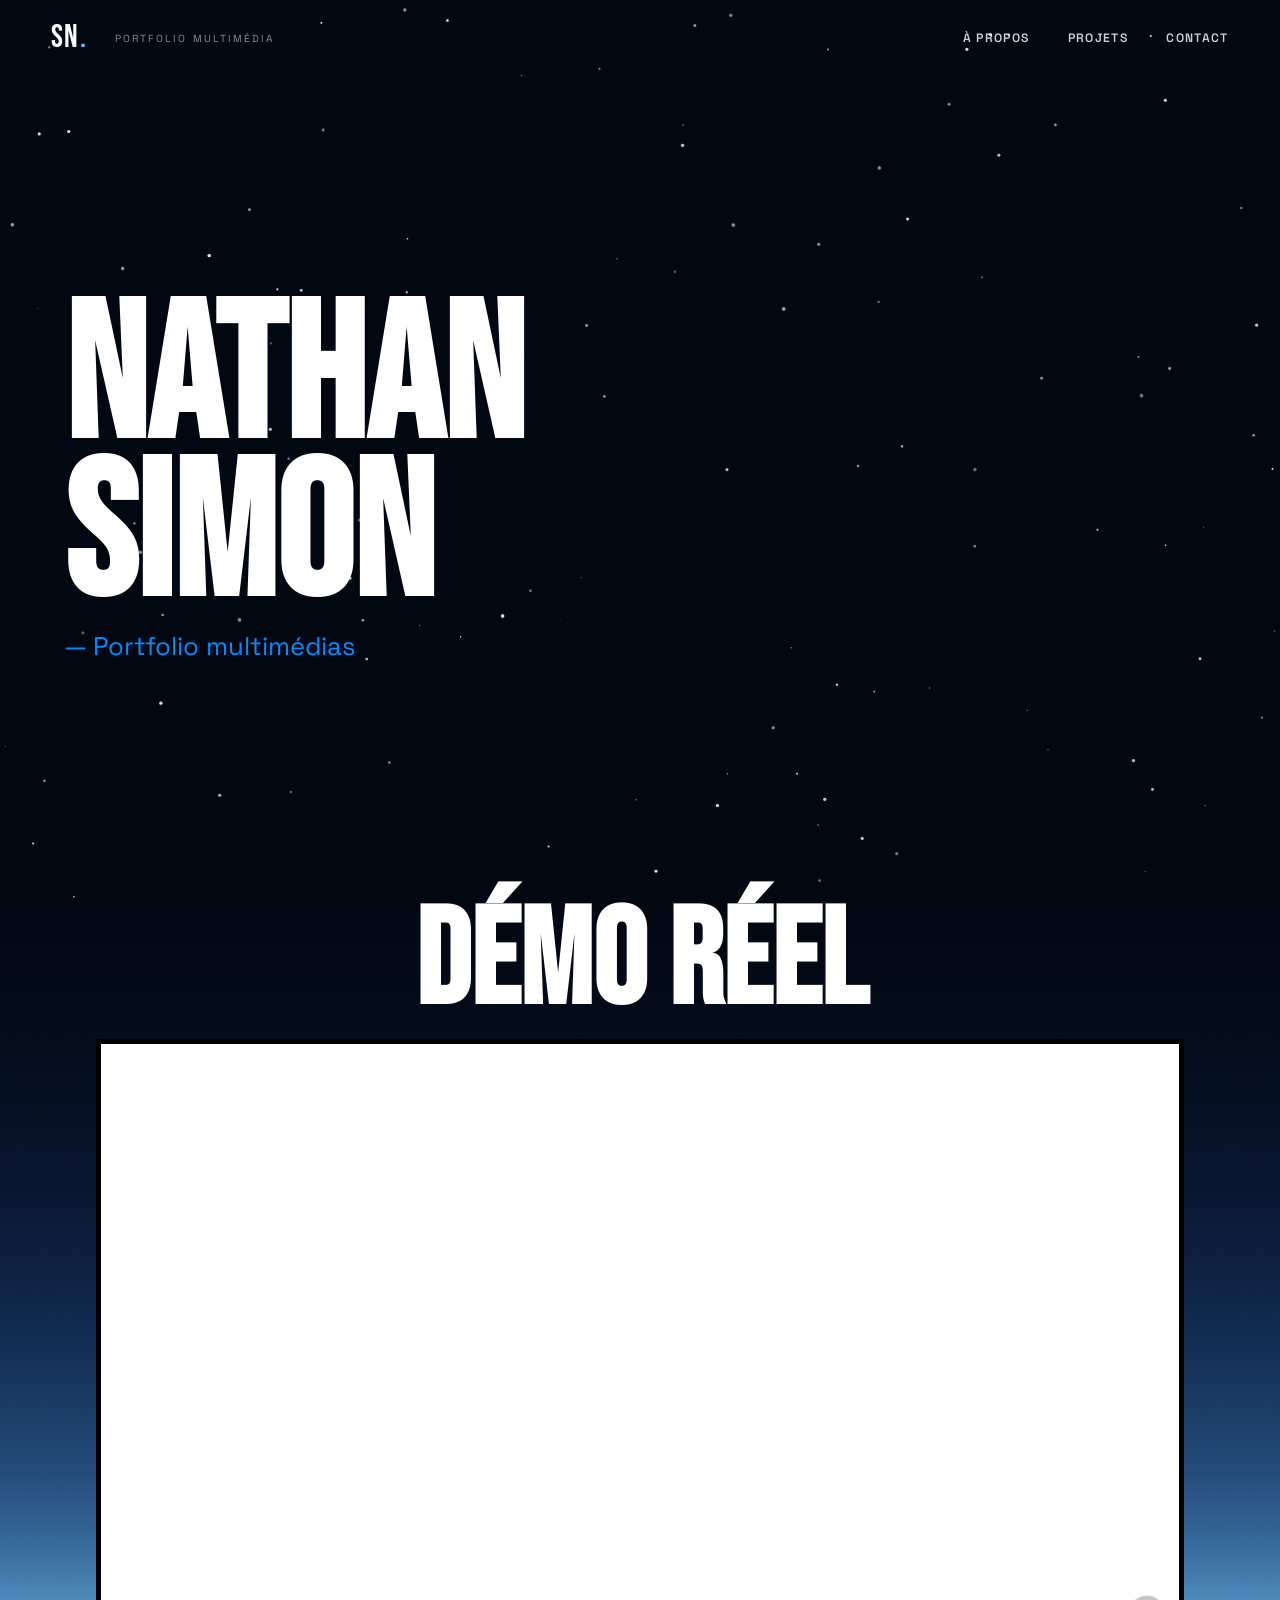
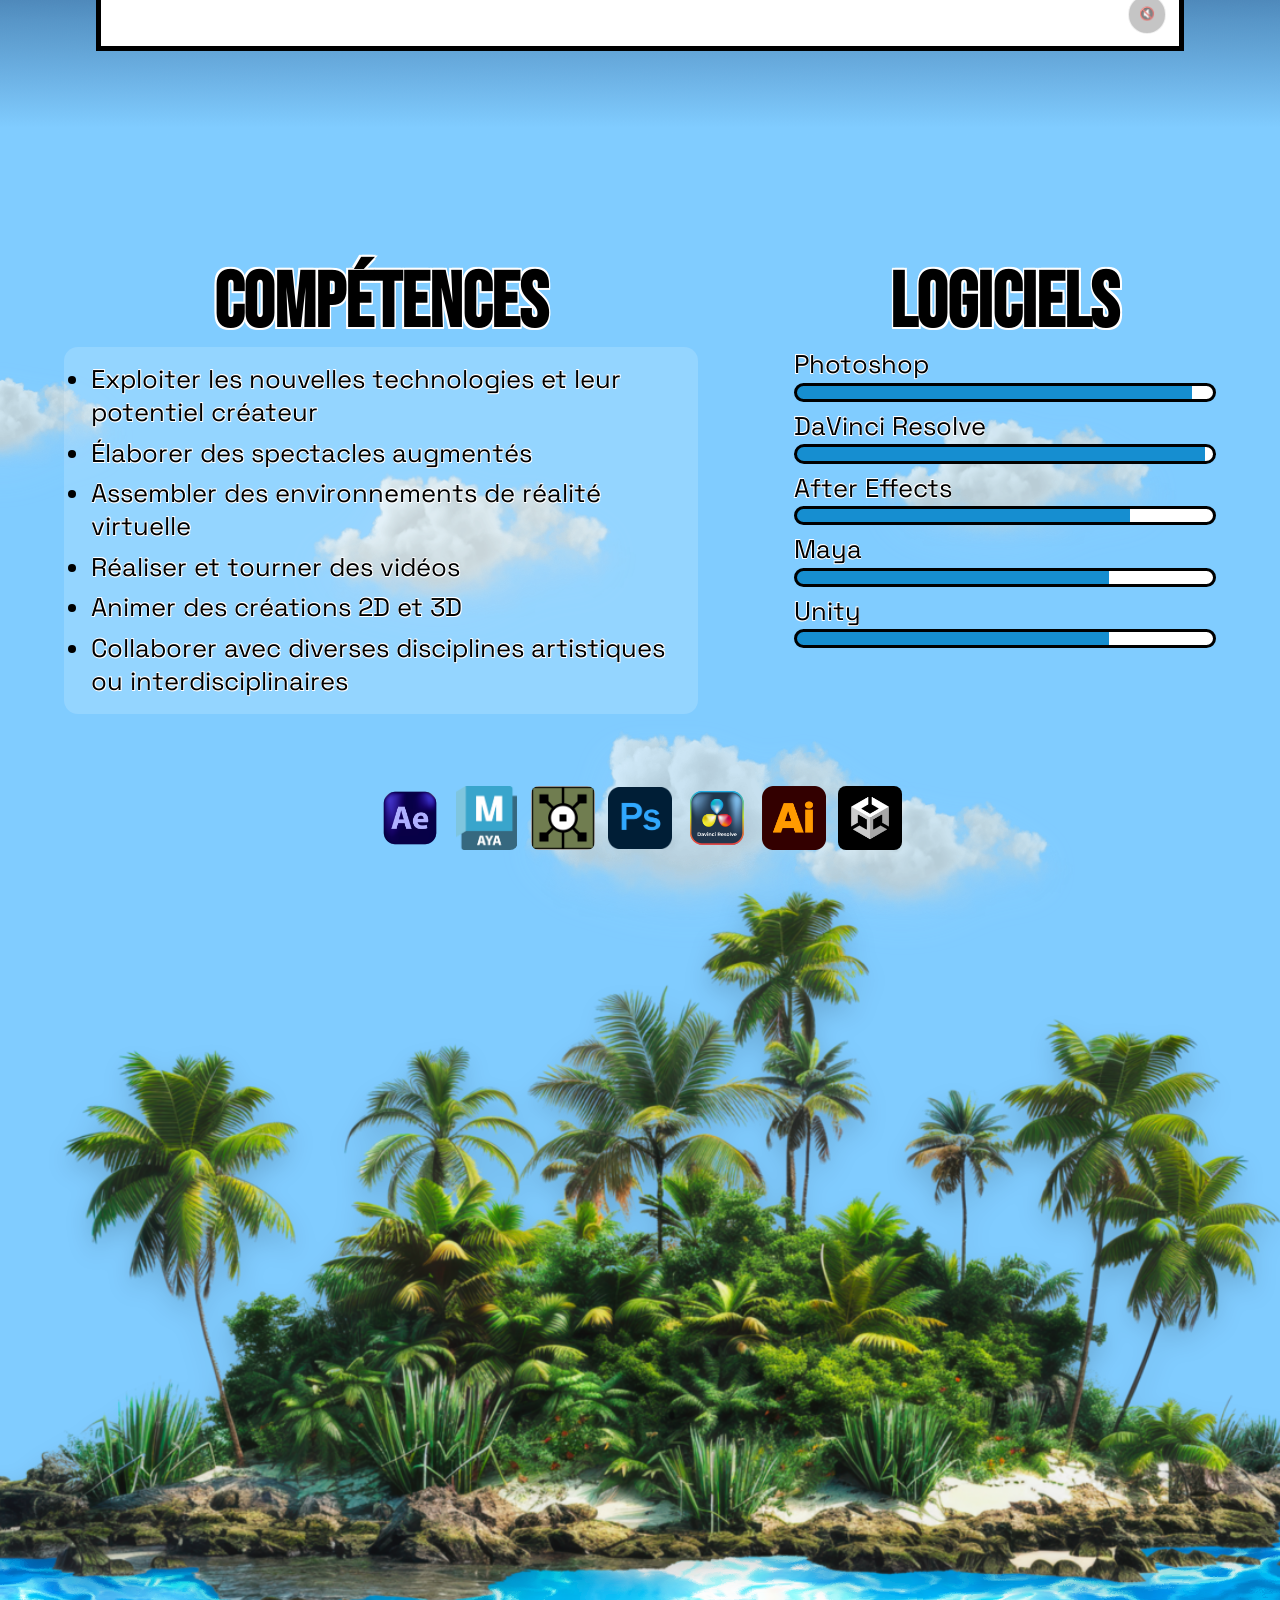
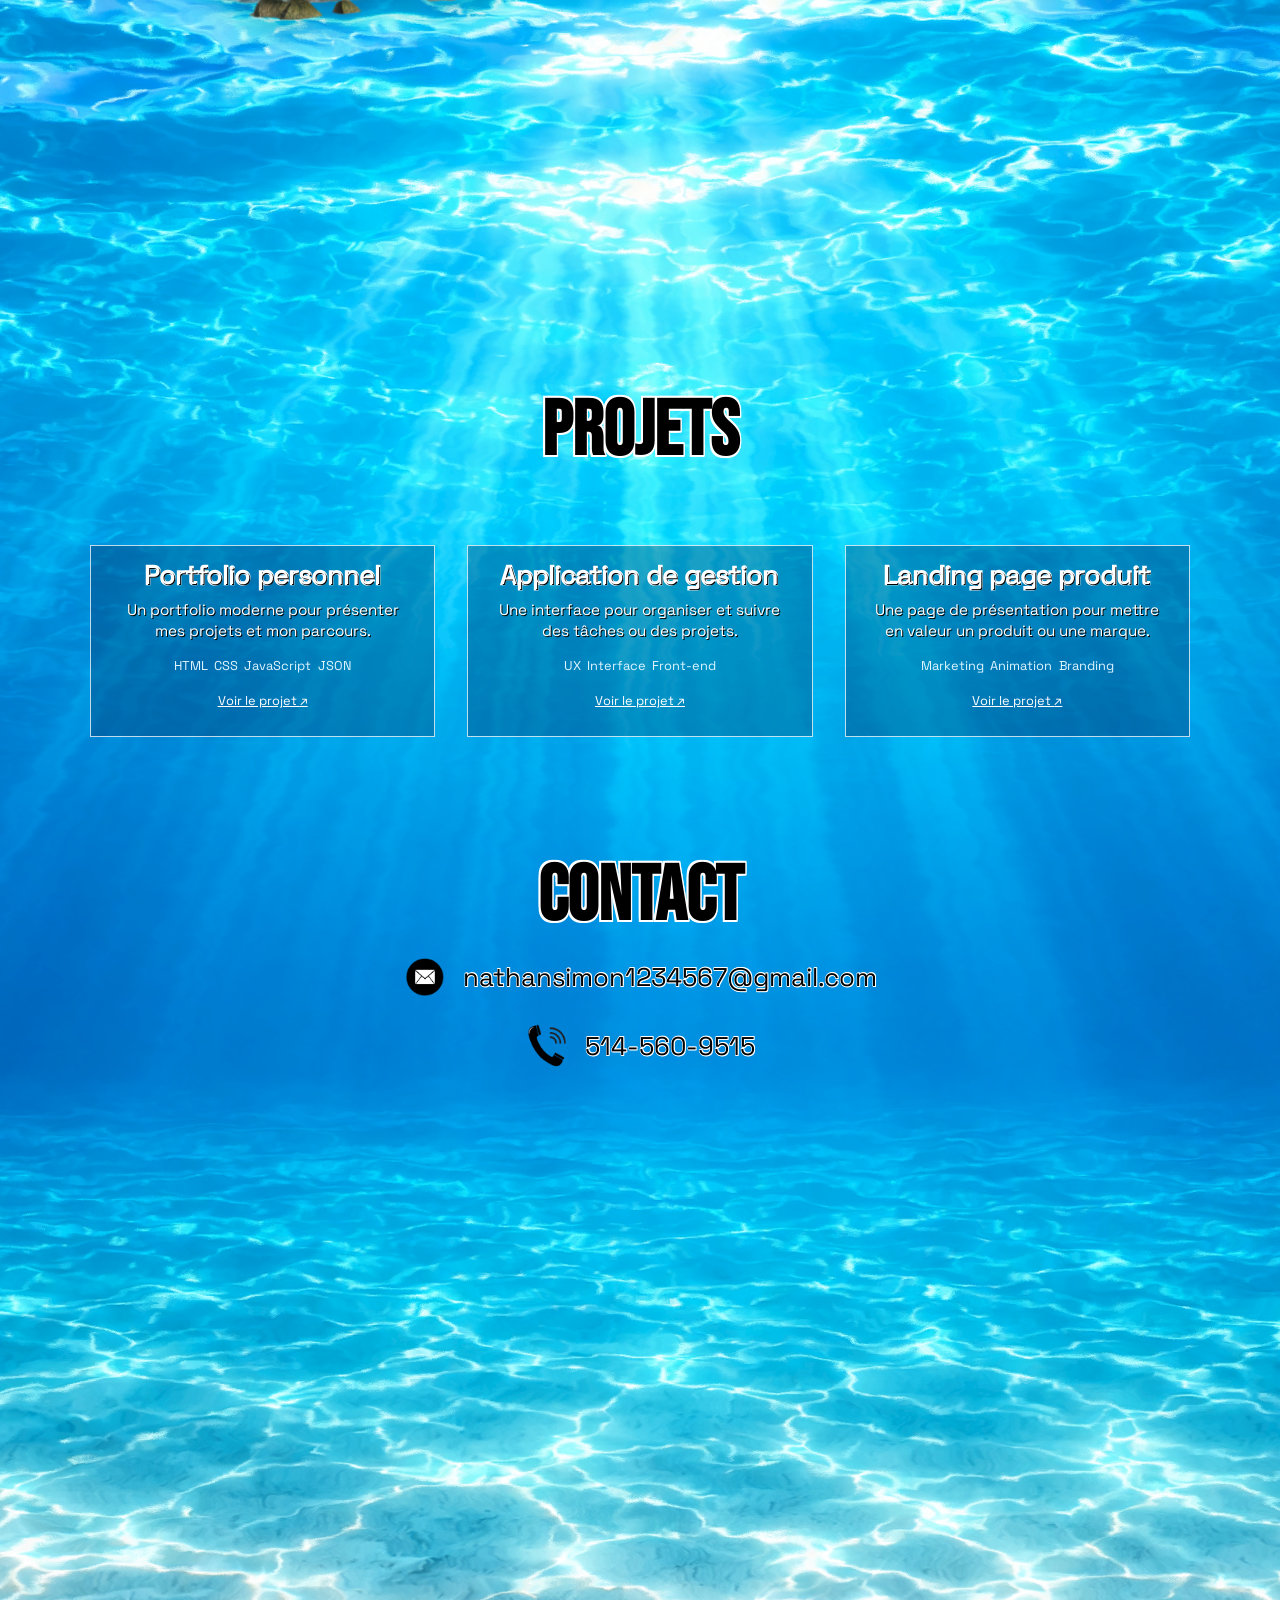
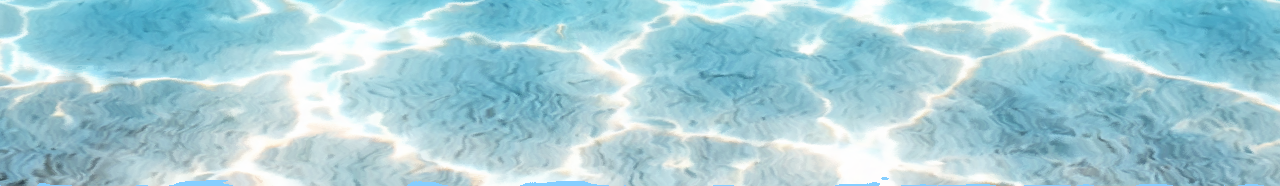
==== index.html @ 62c37b3b "image_carte" ====
<!DOCTYPE html>
<html lang="fr">
  <head>
    <meta charset="UTF-8" />
    <meta name="viewport" content="width=device-width, initial-scale=1.0" />
    <title>Simon Nathan | Portfolio</title>
    <meta
      name="description"
      content="Portfolio de Simon Nathan — projets, compétences et contact."
    />
    <link rel="preconnect" href="https://fonts.googleapis.com" />
    <link rel="preconnect" href="https://fonts.gstatic.com" crossorigin />
    <link
      href="https://fonts.googleapis.com/css2?family=Bebas+Neue&family=Space+Grotesk:wght@400;500;600;700&display=swap"
      rel="stylesheet"
    />
    <link rel="stylesheet" href="css/variables.css" />
    <link rel="stylesheet" href="css/base.css" />
    <link rel="stylesheet" href="css/layout.css" />
    <link rel="stylesheet" href="css/components/navigation.css" />
    <link rel="stylesheet" href="css/components/home-content.css" />
    <meta name="robots" content="noindex, nofollow">
  </head>
  <body>
    <main id="accueil">
      <section class="scene hero">
        <header class="site-header">
          <nav class="nav container" aria-label="Navigation principale">
            <a class="logo" href="#accueil" aria-label="Retour à l’accueil">SN<span>.</span></a>
            <span class="nav-caption">PORTFOLIO MULTIMÉDIA</span>
            <div class="menu">
              <a href="#apropos">À propos</a>
              <a href="#projets">Projets</a>
              <a href="#contact">Contact</a>
            </div>
          </nav>
        </header>
        <div class="scene__decor">
          <canvas class="hero-canvas" aria-hidden="true"></canvas>
        </div>
        <div class="container scene__content hero-content">
          <p class="hero-kicker">Portfolio multimédias</p>
          <h1>NATHAN<br />SIMON</h1>
        </div>
      </section>

      <section class="scene sky-section">
        <div class="scene__decor"></div>
        <div class="container scene__content">
          <div class="sky-content">
            <section class="demo-panel" aria-labelledby="demo-title">
              <h2 id="demo-title">DÉMO RÉEL</h2>
              <div class="demo-frame">
                <video class="demo-video" autoplay muted loop playsinline preload="metadata" aria-label="Démo vidéo de Simon Nathan">
                  <source src="assets/images/video/nathan_simon_horizontal.mp4" type="video/mp4" />
                </video>
                <button class="video-sound-toggle" type="button" aria-pressed="false" aria-label="Activer le son">🔇</button>
              </div>
            </section>
          </div>
        </div>
      </section>

      <section class="scene cloud-plain-section" id="apropos">
        <div class="scene__decor">
          <div class="cloud-layer cloud-layer--plain" aria-hidden="true">
          <img class="cloud cloud-plain-1" src="assets/images/special-3d-rendering-smooth-clouds-flowing-shapes-isolated-transparent-backgrounds-png.webp" alt="" />
          <img class="cloud cloud-plain-2" src="assets/images/special-3d-rendering-smooth-clouds-flowing-shapes-isolated-transparent-backgrounds-png.webp" alt="" />
          <img class="cloud cloud-plain-3" src="assets/images/special-3d-rendering-smooth-clouds-flowing-shapes-isolated-transparent-backgrounds-png.webp" alt="" />
          <img class="cloud cloud-plain-4" src="assets/images/special-3d-rendering-smooth-clouds-flowing-shapes-isolated-transparent-backgrounds-png.webp" alt="" />
          <img class="cloud cloud-plain-5" src="assets/images/special-3d-rendering-smooth-clouds-flowing-shapes-isolated-transparent-backgrounds-png.webp" alt="" />
          </div>
        </div>
        <div class="container scene__content cloud-content">
          <section class="skills-panel" aria-labelledby="skills-title">
            <div class="skills-list">
              <h2 id="skills-title">COMPÉTENCES</h2>
              <ul>
                <li>Exploiter les nouvelles technologies et leur potentiel créateur</li>
                <li>Élaborer des spectacles augmentés</li>
                <li>Assembler des environnements de réalité virtuelle</li>
                <li>Réaliser et tourner des vidéos</li>
                <li>Animer des créations 2D et 3D</li>
                <li>Collaborer avec diverses disciplines artistiques ou interdisciplinaires</li>
              </ul>
            </div>
            <div class="software-list">
              <h2>LOGICIELS</h2>
              <ul>
                  <li><span>Photoshop</span><div class="progress-bar" role="progressbar" aria-label="Photoshop" aria-valuemin="0" aria-valuemax="100" aria-valuenow="0" data-value="95"></div></li>
                  <li><span>DaVinci Resolve</span><div class="progress-bar" role="progressbar" aria-label="DaVinci Resolve" aria-valuemin="0" aria-valuemax="100" aria-valuenow="0" data-value="98"></div></li>
                  <li><span>After Effects</span><div class="progress-bar" role="progressbar" aria-label="After Effects" aria-valuemin="0" aria-valuemax="100" aria-valuenow="0" data-value="80"></div></li>
                  <li><span>Maya</span><div class="progress-bar" role="progressbar" aria-label="Maya" aria-valuemin="0" aria-valuemax="100" aria-valuenow="0" data-value="75"></div></li>
                  <li><span>Unity</span><div class="progress-bar" role="progressbar" aria-label="Unity" aria-valuemin="0" aria-valuemax="100" aria-valuenow="0" data-value="75"></div></li>
              </ul>
            </div>
          </section>
          <div class="software-badges" aria-label="Logiciels utilisés">
            <img src="image/adobe-after-effect-logo-square-rounded-adobe-after-effect-logo-adobe-after-effect-logo-free-download-free-png.png" alt="After Effects" />
            <img src="image/Autodesk-Maya-logo.png" alt="Maya" />
            <img src="image/TouchDesigner_logo-300x300.png" alt="TouchDesigner" />
            <img src="image/photoshop-5977809_1280.png" alt="Photoshop" />
            <img src="image/davinci-resolve-logo-davinci-resolve-icon-transparent-background-free-png.webp" alt="DaVinci Resolve" />
            <img src="image/adobe-illustrator-icon-logo.png" alt="Illustrator" />
            <img src="image/logo-new.png" alt="Illustrator" />
          </div>
        </div>
      </section>

      <section class="scene sea-transition-section">
        <canvas class="ocean-fluid-canvas" aria-hidden="true"></canvas>
        <div class="bubble-layer" aria-label="Bulles interactives" aria-live="polite"></div>
        <div class="scene__decor">
          <div class="island-layer" aria-hidden="true">
          <img
            class="island island--left"
            src="assets/images/lush-tropical-island-with-palm-trees-and-sandy-shore-cut-out-stock-png.webp"
            alt=""
          />
          <img
            class="island island--right"
            src="assets/images/lush-tropical-island-with-palm-trees-and-sandy-shore-cut-out-stock-png.webp"
            alt=""
          />
          </div>

          <svg class="water-filter-defs" aria-hidden="true">
          <filter id="water-turbulence" x="-8%" y="-8%" width="116%" height="116%">
            <feTurbulence
              id="water-noise"
              type="fractalNoise"
              baseFrequency="0.012 0.045"
              numOctaves="3"
              seed="8"
              result="noise"
            >
              <animate
                attributeName="baseFrequency"
                dur="24s"
                values="0.012 0.045;0.022 0.065;0.012 0.045"
                repeatCount="indefinite"
              />
            </feTurbulence>
            <feDisplacementMap in="SourceGraphic" in2="noise" scale="24" xChannelSelector="R" yChannelSelector="G" />
          </filter>
          </svg>
        </div>
        <div class="container scene__content sea-content">
          <section class="projects-panel" id="projets" aria-labelledby="projects-title">
            <h2 id="projects-title">PROJETS</h2>
            <div class="project-grid" data-projects></div>
          </section>
          <section class="contact-panel" id="contact" aria-labelledby="contact-title">
            <h2 id="contact-title">CONTACT</h2>
            <p><img class="contact-icon" src="image/email-logo-png-13.png" alt="Email" /> <a href="mailto:nathansimon1234567@gmail.com">nathansimon1234567@gmail.com</a></p>
            <p><img class="contact-icon" src="image/phone-icon-in-trendy-flat-style-free-png.webp" alt="Téléphone" /> <a href="tel:+15145609515">514-560-9515</a></p>
          </section>
        </div>
      </section>
    </main>

    <script type="module" src="js/main.js"></script>
  </body>
</html>
---- css/variables.css ----
/* Variables globales du portfolio. */
:root {
  --cloud-bottom-color: rgba(128, 204, 255, 0.96);
}
---- css/base.css ----
/* Styles de base. */
* {
  box-sizing: border-box;
}

html,
body {
  margin: 0;
  width: 100%;
  min-height: 100%;
  background: var(--cloud-bottom-color);
  font-family: "Space Grotesk", sans-serif;
}

html {
  overflow-x: clip;
  overflow-y: auto;
}

body {
  overflow-x: clip;
  overflow-y: visible;
  max-width: 100%;
}
---- css/layout.css ----
.hero {
  position: relative;
  width: 100%;
  height: 100vh;
  overflow: hidden;
  background: #020812;
}

.hero-canvas {
  position: absolute;
  inset: 0;
  width: 100%;
  height: 100%;
  display: block;
  pointer-events: none;
  z-index: 0;
}

.cloud-layer {
  position: absolute;
  inset: 0;
  overflow: hidden;
  pointer-events: none;
  z-index: 1;
}

.cloud-layer--sky {
  opacity: 0.9;
}

.cloud {
  --float-x: 0px;
  --float-y: 0px;
  position: absolute;
  width: clamp(180px, 22vw, 420px);
  opacity: 0.8;
  filter: drop-shadow(0 18px 22px rgba(197, 228, 255, 0.18));
  animation: cloudFloat var(--cloud-duration, 42s) ease-in-out infinite alternate;
  object-fit: contain;
  pointer-events: none;
  transition: transform 300ms ease-out, opacity 300ms ease-out, filter 300ms ease-out;
}

.cloud-1 {
  top: 10%;
  left: -6%;
  width: clamp(160px, 18vw, 340px);
  --cloud-duration: 48s;
  opacity: 0.7;
}

.cloud-2 {
  top: 22%;
  left: 26%;
  width: clamp(260px, 30vw, 560px);
  --cloud-duration: 62s;
  animation-delay: -12s;
  opacity: 0.78;
}

.cloud-3 {
  top: 18%;
  right: 8%;
  width: clamp(210px, 24vw, 480px);
  --cloud-duration: 54s;
  animation-delay: -20s;
  opacity: 0.8;
}

.cloud-4 {
  bottom: 18%;
  left: 42%;
  width: clamp(300px, 34vw, 640px);
  --cloud-duration: 72s;
  animation-delay: -18s;
  opacity: 0.7;
}

.cloud-5 {
  top: 12%;
  left: 8%;
  width: clamp(190px, 22vw, 420px);
  --cloud-duration: 58s;
  opacity: 0.82;
}

.cloud-6 {
  top: 28%;
  right: 15%;
  width: clamp(280px, 32vw, 600px);
  --cloud-duration: 68s;
  animation-delay: -24s;
  opacity: 0.76;
}

.cloud-7 {
  bottom: 16%;
  left: 35%;
  width: clamp(240px, 28vw, 520px);
  --cloud-duration: 60s;
  animation-delay: -30s;
  opacity: 0.72;
}

@keyframes cloudFloat {
  0% {
    transform: translate(calc(var(--float-x) - 18px), calc(var(--float-y) + 12px)) scale(0.98);
    opacity: 0.6;
  }
  30% {
    transform: translate(calc(var(--float-x) + 22px), calc(var(--float-y) - 10px)) scale(1.01);
    opacity: 0.75;
  }
  60% {
    transform: translate(calc(var(--float-x) + 58px), calc(var(--float-y) + 14px)) scale(1.04);
    opacity: 0.8;
  }
  100% {
    transform: translate(calc(var(--float-x) + 90px), calc(var(--float-y) - 8px)) scale(1.08);
    opacity: 0.9;
  }
}

.sky-section {
  position: relative;
  width: 100%;
  height: auto;
  min-height: 100vh;
  overflow: visible;
  background: linear-gradient(
    180deg,
    #020812 0%,
    #030a16 8%,
    #040d1d 16%,
    #061126 24%,
    #091731 32%,
    #0d203f 40%,
    #122b50 48%,
    #1a3a64 56%,
    #254c7c 64%,
    #376b9d 72%,
    #5795c7 80%,
    var(--cloud-bottom-color) 92%,
    var(--cloud-bottom-color) 100%
  );
}

.sky-section::before {
  content: "";
  position: absolute;
  inset: 0;
  pointer-events: none;
  opacity: 0.035;
  background-image: url("data:image/svg+xml,%3Csvg xmlns='http://www.w3.org/2000/svg' width='160' height='160' viewBox='0 0 160 160'%3E%3Cfilter id='noise'%3E%3CfeTurbulence type='fractalNoise' baseFrequency='.8' numOctaves='2' stitchTiles='stitch'/%3E%3C/filter%3E%3Crect width='100%25' height='100%25' filter='url(%23noise)'/%3E%3C/svg%3E");
  mix-blend-mode: soft-light;
  mask-image: linear-gradient(to bottom, #000 0%, #000 88%, transparent 100%);
}

.cloud-plain-section {
  position: relative;
  width: 100%;
  height: auto;
  min-height: 100vh;
  overflow: hidden;
  background: var(--cloud-bottom-color);
  cursor: default;
  --cloud-parallax-lead: 50vh;
  --cloud-parallax-y: 0px;
  transform: translate3d(0, var(--cloud-parallax-y), 0);
  will-change: transform;
}

.cloud-layer--plain {
  opacity: 1;
  pointer-events: none;
  display: block;
}

.cloud-plain-1 {
  top: 18%;
  left: -8%;
  width: clamp(140px, 18vw, 320px);
  --cloud-duration: 50s;
  opacity: 0.72;
  pointer-events: none;
}

.cloud-plain-2 {
  top: 28%;
  left: 22%;
  width: clamp(260px, 28vw, 520px);
  --cloud-duration: 64s;
  animation-delay: -8s;
  opacity: 0.8;
  pointer-events: none;
}

.cloud-plain-3 {
  top: 22%;
  right: 8%;
  width: clamp(220px, 25vw, 470px);
  --cloud-duration: 58s;
  animation-delay: -14s;
  opacity: 0.74;
  pointer-events: none;
}

.cloud-plain-4 {
  top: 56%;
  left: 38%;
  width: clamp(320px, 36vw, 680px);
  --cloud-duration: 80s;
  animation-delay: -18s;
  opacity: 0.68;
  pointer-events: none;
}

.cloud-plain-5 {
  top: 64%;
  right: 16%;
  width: clamp(200px, 24vw, 440px);
  --cloud-duration: 60s;
  animation-delay: -22s;
  opacity: 0.7;
  pointer-events: none;
}

/* Fluide au curseur : canvas limité à la section océan, sans modifier les autres scènes. */
.sea-transition-section > .ocean-fluid-canvas {
  position: absolute;
  inset: 0;
  display: block;
  width: 100%;
  height: 100%;
  /* Le fluide blanc reste indépendant de la distorsion automatique de l’océan. */
  z-index: 1;
  pointer-events: none;
  opacity: 1;
}

.sea-transition-section {
  position: relative;
  width: 100%;
  height: 200vh;
  overflow-x: clip;
  overflow-y: visible;
  background: var(--cloud-bottom-color) url("../assets/images/adc27e9e-5885-4db0-adbf-08c917ec148b.png") center center / cover no-repeat;
  margin-top: 50vh;
  padding: 0;
}

.sea-transition-section::before {
  content: "";
  position: absolute;
  inset: 0;
  background: url("../assets/images/adc27e9e-5885-4db0-adbf-08c917ec148b.png") center center / cover no-repeat;
  filter: url("#water-turbulence");
  transform: scale(1.04);
  transform-origin: center center;
  animation: oceanImageDrift 18s ease-in-out infinite alternate;
  z-index: 0;
}

.water-filter-defs {
  position: absolute;
  width: 0;
  height: 0;
  overflow: hidden;
}

@keyframes oceanImageDrift {
  0% {
    background-position: 48% 49%;
    transform: scale(1.04) translateX(-0.4%);
  }
  100% {
    background-position: 52% 51%;
    transform: scale(1.07) translateX(0.4%);
  }
}

.sea-transition-half {
  position: relative;
  width: 100%;
  height: 50%;
  margin: 0;
  padding: 0;
}

.sea-transition-top {
  position: absolute;
  inset: 0;
  width: 100%;
  height: 100%;
  background: transparent;
  border: none;
  pointer-events: none;
  z-index: 1;
}

.sea-transition-bottom {
  position: relative;
  width: 100%;
  height: 100%;
  background: var(--cloud-bottom-color);
  overflow: hidden;
  border: none;
  z-index: 0;
}

.sky-content {
  position: relative;
  z-index: 2;
  width: 100%;
  height: 100vh;
  display: flex;
  align-items: center;
  justify-content: center;
}

.sky-label {
  font-size: 1.4vw;
  letter-spacing: 0.12em;
  text-transform: uppercase;
  color: rgba(255, 255, 255, 0.7);
}

/* Structure commune des scènes */
.scene {
  position: relative;
}

.scene__decor {
  position: absolute;
  inset: 0;
  z-index: 0;
  pointer-events: none;
}

.scene__content {
  position: relative;
  z-index: 2;
}

/* Îles : décor fixe de la transition ciel/océan.
   Grande taille sur ordinateur, taille réduite sur tablette, une seule île sur téléphone. */
.sea-transition-section > .scene__decor {
  z-index: 3;
  overflow: visible;
  width: 100%;
  max-width: 100%;
}

.island-layer {
  position: absolute;
  left: 0;
  right: 0;
  top: 0;
  height: 0; /* Le point d’ancrage vertical reste fixe au niveau de la transition. */
  z-index: 3;
  pointer-events: none;
  overflow: visible;
}

.island {
  position: absolute;
  bottom: 0; /* La base reste exactement à la même hauteur; seule la partie haute monte quand l’île grandit. */
  top: auto;
  width: 2000px;
  height: auto;
  transform-origin: 50% 100%;
  max-width: none;
  object-fit: contain;
  pointer-events: none;
  user-select: none;
  filter: drop-shadow(0 12px 12px rgba(0, 0, 0, 0.16));
}

/* CONTRÔLES DE HAUTEUR DES ÎLES
   Modifie seulement ces 3 valeurs :
   - ordinateur : --island-top-desktop
   - tablette/iPad : --island-top-tablet
   - téléphone : --island-top-phone
   Valeur positive = descend l'image. Valeur négative = monte l'image. */
:root {
  --island-top-desktop: -870px;
  --island-top-tablet: -580px;
  --island-top-phone: -700px;
}

/* Ordinateur : 2000 px.
   TOP est volontairement réglable ici pour ajuster la hauteur des îles. */
.island {
  top: var(--island-top-desktop, 0px);
  bottom: auto;
}

.island--left {
  left: -1000px;
  right: auto;
}

.island--right {
  right: -1000px;
  left: auto;
  transform: scaleX(-1);
}

/* Tablette (ex. iPad) : 1000 px, deux îles. */
@media (max-width: 1899px) and (min-width: 1401px) {
  .island {
    width: 1300px;
    top: var(--island-top-tablet, 0px);
  }

  .island--left {
    left: -500px;
  }

  .island--right {
    right: -500px;
  }
}

/* Téléphone : une seule île centrée, 1000 px.
   Le débordement est coupé horizontalement sans créer de largeur supplémentaire. */
@media (max-width: 1400px) {
  .island {
    width: 1600px;
    top: var(--island-top-phone, 0px);
  }

  .island--left {
    left: 50%;
    right: auto;
    transform: translateX(-50%);
  }

  .island--right {
    display: none;
  }
}
---- css/components/navigation.css ----
/* Navigation principale — ambiance spatiale du moodboard */
.site-header {
  position: absolute;
  inset: 0 0 auto 0;
  z-index: 10;
  color: #f4f8ff;
  background: transparent;
  backdrop-filter: none;
  -webkit-backdrop-filter: none;
}

.nav.container {
  width: min(1440px, calc(100% - 8vw));
  min-height: 76px;
  margin: 0 auto;
  padding: 0;
  display: flex;
  align-items: center;
  justify-content: space-between;
  gap: 28px;
}

.logo {
  display: inline-flex;
  align-items: baseline;
  color: #fff;
  text-decoration: none;
  font-family: "Bebas Neue", sans-serif;
  font-size: 2rem;
  letter-spacing: 0.04em;
  line-height: 1;
}

.logo span {
  color: #71b9ff;
}

.nav-caption {
  margin-right: auto;
  color: rgba(224, 237, 255, 0.58);
  font-size: 0.64rem;
  letter-spacing: 0.2em;
  text-transform: uppercase;
}

.menu {
  display: flex;
  align-items: center;
  gap: clamp(20px, 3vw, 46px);
}

.menu a {
  position: relative;
  padding: 10px 0;
  color: rgba(244, 248, 255, 0.84);
  text-decoration: none;
  text-transform: uppercase;
  font-size: 0.76rem;
  font-weight: 600;
  letter-spacing: 0.11em;
  transition: color 180ms ease;
}


.menu a:hover,
.menu a:focus-visible {
  color: #fff;
}

#apropos,
#projets,
#contact {
  scroll-margin-top: 90px;
}

@media (max-width: 700px) {
  .nav.container {
    width: calc(100% - 32px);
    min-height: 68px;
    gap: 16px;
  }

  .nav-caption {
    display: none;
  }

  .menu {
    gap: clamp(12px, 4vw, 22px);
  }

  .menu a {
    font-size: 0.65rem;
    letter-spacing: 0.06em;
  }

  .logo {
    font-size: 1.8rem;
  }
}

@media (prefers-reduced-motion: reduce) {
  .menu a,
  .logo {
    transition: none;
  }
}



/* Défilement fluide vers les sections depuis la navigation */
html {
  scroll-behavior: smooth;
}

@media (prefers-reduced-motion: reduce) {
  html {
    scroll-behavior: auto;
  }
}
---- css/components/home-content.css ----
.hero-content,
.sky-content,
.cloud-content,
.sea-content {
  width: min(100% - 3rem, 1100px);
  margin: 0 auto;
}

.hero-content {
  width: 100%;
  margin: 0;
  min-height: 100vh;
  display: flex;
  flex-direction: column;
  justify-content: center;
  padding: 4rem 5vw 0;
  color: #fff;
}

.hero-content h1,
.sky-content h2,
.cloud-content h2,
.sea-content h2 {
  margin: 0;
  font-family: "Bebas Neue", sans-serif;
  font-weight: 700;
  letter-spacing: 0;
}

.hero-content h1 {
  order: -1;
  font-size: 15vw;
  line-height: 0.82;
}

.hero-kicker {
  margin: 0.8rem 0 0;
  color: #008dff;
  font-size: 2vw;
}

.hero-kicker::before {
  content: "— ";
}

.sky-content {
  display: grid;
  align-content: start;
  gap: 1.4rem;
  height: auto;
  min-height: auto;
  padding: 0 0 4vh;
  color: #fff;
}

.demo-panel h2,
.skills-panel h2 {
  font-size: 2.2vw;
  line-height: 0.95;
  text-align: center;
}

.demo-panel {
  margin-top: 0;
  width: 100%;
}

.demo-frame {
  position: relative;
  width: min(100%, 900px);
  aspect-ratio: 16 / 9;
  margin: 0.7rem auto 0;
  border: 0.45vw solid #000;
  background: #fff;
  overflow: hidden;
}

.demo-video {
  display: block;
  width: 100%;
  height: 100%;
  object-fit: cover;
  background: #fff;
}

.video-sound-toggle {
  position: absolute;
  right: 1vw;
  bottom: 1vw;
  width: 3vw;
  min-width: 2rem;
  aspect-ratio: 1;
  padding: 0;
  border: 1px solid rgba(255, 255, 255, 0.7);
  border-radius: 50%;
  background: rgba(0, 0, 0, 0.35);
  color: #fff;
  font-size: 1vw;
  line-height: 1;
  cursor: pointer;
  opacity: 0.65;
  transition: opacity 180ms ease, background-color 180ms ease;
}

.video-sound-toggle:hover,
.video-sound-toggle:focus-visible {
  opacity: 1;
  background: rgba(0, 0, 0, 0.7);
}

.skills-panel {
  display: grid;
  grid-template-columns: 1.2fr 0.8fr;
  gap: clamp(2rem, 8vw, 6rem);
  align-items: start;
}

.skills-list ul {
  margin: 0.6rem 0 0;
  padding: 1rem 1.2rem 1rem 1.7rem;
  border-radius: 14px;
  background: rgba(255, 255, 255, 0.16);
  font-size: 2vw;
  line-height: 1.3;
}

.skills-list li + li {
  margin-top: 0.45rem;
}

.software-list ul {
  display: grid;
  gap: 0.5rem;
  margin: 0.7rem 0 0;
  padding: 0;
  list-style: none;
}

.software-list li {
  display: grid;
  gap: 0.15rem;
  font-size: 2vw;
}

.software-list .progress-bar {
  width: 100%;
  height: 1.5vw;
  border: 0.25vw solid #000;
  border-radius: 999px;
  background: linear-gradient(to right, #168ed0 0%, #168ed0 var(--meter-progress, 0%), #fff var(--meter-progress, 0%), #fff 100%);
  overflow: hidden;
}

.cloud-content {
  min-height: auto;
  display: grid;
  align-content: start;
  gap: 8vh;
  justify-content: center;
  padding: 8vh 0;
}

.software-badges {
  display: flex;
  flex-wrap: wrap;
  justify-content: center;
  gap: 0.8rem;
}

.software-badges img {
  display: grid;
  width: 5vw;
  aspect-ratio: 1;
  place-items: center;
  border-radius: 8px;
  object-fit: contain;
}

.sea-content {
  position: relative;
  z-index: 4;
  min-height: 200vh;
  padding: 50vh 0 7rem;
  color: #000;
}

.bubble-layer {
  position: absolute;
  inset: 0;
  z-index: 5;
  overflow: hidden;
  pointer-events: none;
}

.ocean-bubble {
  position: absolute;
  left: var(--bubble-left);
  bottom: -2vw;
  width: var(--bubble-size);
  aspect-ratio: 1;
  padding: 0;
  border: 0.08vw solid rgba(255, 255, 255, 0.8);
  border-radius: 50%;
  background: radial-gradient(circle at 35% 30%, rgba(255, 255, 255, 0.8) 0 8%, rgba(137, 230, 255, 0.25) 32%, rgba(255, 255, 255, 0.06) 70%);
  box-shadow: inset 0 0 0.25vw rgba(255, 255, 255, 0.55);
  cursor: pointer;
  pointer-events: auto;
  animation: bubbleRise var(--bubble-duration) linear var(--bubble-delay) infinite;
}

.ocean-bubble.is-popped {
  animation: bubblePop 260ms ease-out forwards;
  pointer-events: none;
}

@keyframes bubbleRise {
  0% { transform: translate3d(0, 0, 0) scale(0.7); opacity: 0; }
  10% { opacity: var(--bubble-opacity); }
  50% { transform: translate3d(var(--bubble-drift), calc(var(--bubble-rise) * -0.5), 0) scale(1); opacity: calc(var(--bubble-opacity) * 0.8); }
  90% { opacity: calc(var(--bubble-opacity) * 0.45); }
  100% { transform: translate3d(calc(var(--bubble-drift) * -0.6), calc(var(--bubble-rise) * -1), 0) scale(1.15); opacity: 0; }
}

@keyframes bubblePop {
  to { transform: scale(2.4); opacity: 0; }
}

.projects-panel h2,
.contact-panel h2,
.cloud-content .skills-panel h2 {
  color: #000;
  text-align: center;
  font-size: 6vw;
  line-height: 0.85;
  -webkit-text-stroke: 0.2vw #fff;
  paint-order: stroke fill;
  text-shadow:
    -0.12vw -0.12vw 0 #fff,
    0.12vw -0.12vw 0 #fff,
    -0.12vw 0.12vw 0 #fff,
    0.12vw 0.12vw 0 #fff;
}

.cloud-content .skills-list li,
.cloud-content .software-list li {
  color: #000;
  -webkit-text-stroke: 0.04vw #fff;
  paint-order: stroke fill;
  text-shadow:
    -0.04vw -0.04vw 0 #fff,
    0.04vw -0.04vw 0 #fff,
    -0.04vw 0.04vw 0 #fff,
    0.04vw 0.04vw 0 #fff;
}

.project-grid {
  display: grid;
  grid-template-columns: repeat(3, 1fr);
  gap: 2rem;
  margin-top: 5rem;
}

.project-card {
  color: #fff;
  text-align: center;
  min-height: 15vw;
  padding: 1.5vw;
  border: 0.12vw solid rgba(255, 255, 255, 0.75);
  background: rgba(0, 35, 86, 0.32);
}

.project-card__link {
  display: flex;
  flex-direction: column;
  height: 100%;
  color: inherit;
  text-decoration: none;
}

.project-card__media {
  width: 100%;
  aspect-ratio: 16 / 10;
  margin: 0 0 1.25rem;
  overflow: hidden;
  border: 1px solid rgba(255, 255, 255, 0.16);
  background: rgba(3, 8, 20, 0.75);
}

.project-card__media img {
  display: block;
  width: 100%;
  height: 100%;
  object-fit: cover;
  transition: transform 350ms ease;
}

.project-card__link:hover .project-card__media img,
.project-card__link:focus-visible .project-card__media img {
  transform: scale(1.035);
}

.project-card__body { flex: 1; }


.project-card h2 {
  margin-bottom: 1vw;
  color: #fff;
  font-family: "Space Grotesk", sans-serif;
  font-size: 2vw;
  font-weight: 400;
  text-shadow: 1px 1px 0 #000;
}

.project-card p {
  margin: 0;
  color: #fff;
  font-size: 1.2vw;
  line-height: 1.35;
  text-shadow: 1px 1px 0 #000;
}

.project-card__tags {
  display: flex;
  flex-wrap: wrap;
  justify-content: center;
  gap: 0.5vw;
  margin: 1.2vw 0;
  padding: 0;
  list-style: none;
  color: #dff5ff;
  font-size: 1vw;
}

.project-card__action {
  color: #fff;
  font-size: 1vw;
  text-decoration: underline;
}

.contact-panel {
  margin-top: 8rem;
  text-align: center;
}

.contact-panel p {
  display: flex;
  justify-content: center;
  gap: 1rem;
  align-items: center;
  margin: 1.5rem 0;
  font-size: 2vw;
  -webkit-text-stroke: 0.08vw #fff;
  paint-order: stroke fill;
  text-shadow:
    -0.05vw -0.05vw 0 #fff,
    0.05vw -0.05vw 0 #fff,
    -0.05vw 0.05vw 0 #fff,
    0.05vw 0.05vw 0 #fff;
}

.contact-icon {
  display: grid;
  width: 3.5vw;
  aspect-ratio: 1;
  place-items: center;
  object-fit: contain;
}

.contact-panel a {
  color: inherit;
  text-decoration: none;
}

@media (max-width: 700px) {
  .hero-content,
  .sky-content,
  .cloud-content,
  .sea-content {
    width: min(100% - 2rem, 1100px);
  }

  .hero-content h1 { font-size: 20vw; }
  .hero-kicker { font-size: 3.7vw; }
  .demo-frame {
    width: 85vw;
    max-width: none;
    margin-left: -1rem;
    margin-right: -1rem;
  }
  .demo-panel h2,
  .skills-panel h2 { font-size: 8.2vw; }
  .skills-list ul { font-size: 3.7vw; }
  .software-list li { font-size: 3.6vw; }
  .software-list .progress-bar { height: 2.8vw; border-width: 0.25vw; }
  .software-badges img { width: 16vw; }
  .video-sound-toggle { font-size: 4vw; }
  .projects-panel h2,
  .contact-panel h2,
  .cloud-content .skills-panel h2 { font-size: 16vw; }
  .project-card h2 { font-size: 3.5vw; }
  .contact-panel p { font-size: 4vw; }
  .contact-icon { width: 8vw; }

  .skills-panel,
  .project-grid {
    grid-template-columns: 1fr;
  }

  .project-grid {
    gap: 2rem;
    margin-top: 3rem;
  }

  .project-card p {
    max-width: none;
    margin-inline: auto;
    font-size: 3.6vw;
  }

  .project-card { min-height: 0; padding: 4vw; }
  .project-card h2 { font-size: 5vw; }
  .project-card__tags,
  .project-card__action { font-size: 3.2vw; }

  .contact-panel {
    margin-top: 5rem;
  }
}

@media (min-width: 701px) {
  .cloud-content {
    width: 90vw;
    max-width: none;
  }

  .demo-panel {
    margin-top: 0;
  }

  .demo-panel h2 {
    font-size: 15vh;
  }

  .demo-frame {
    width: 85vw;
    max-width: none;
  }
}
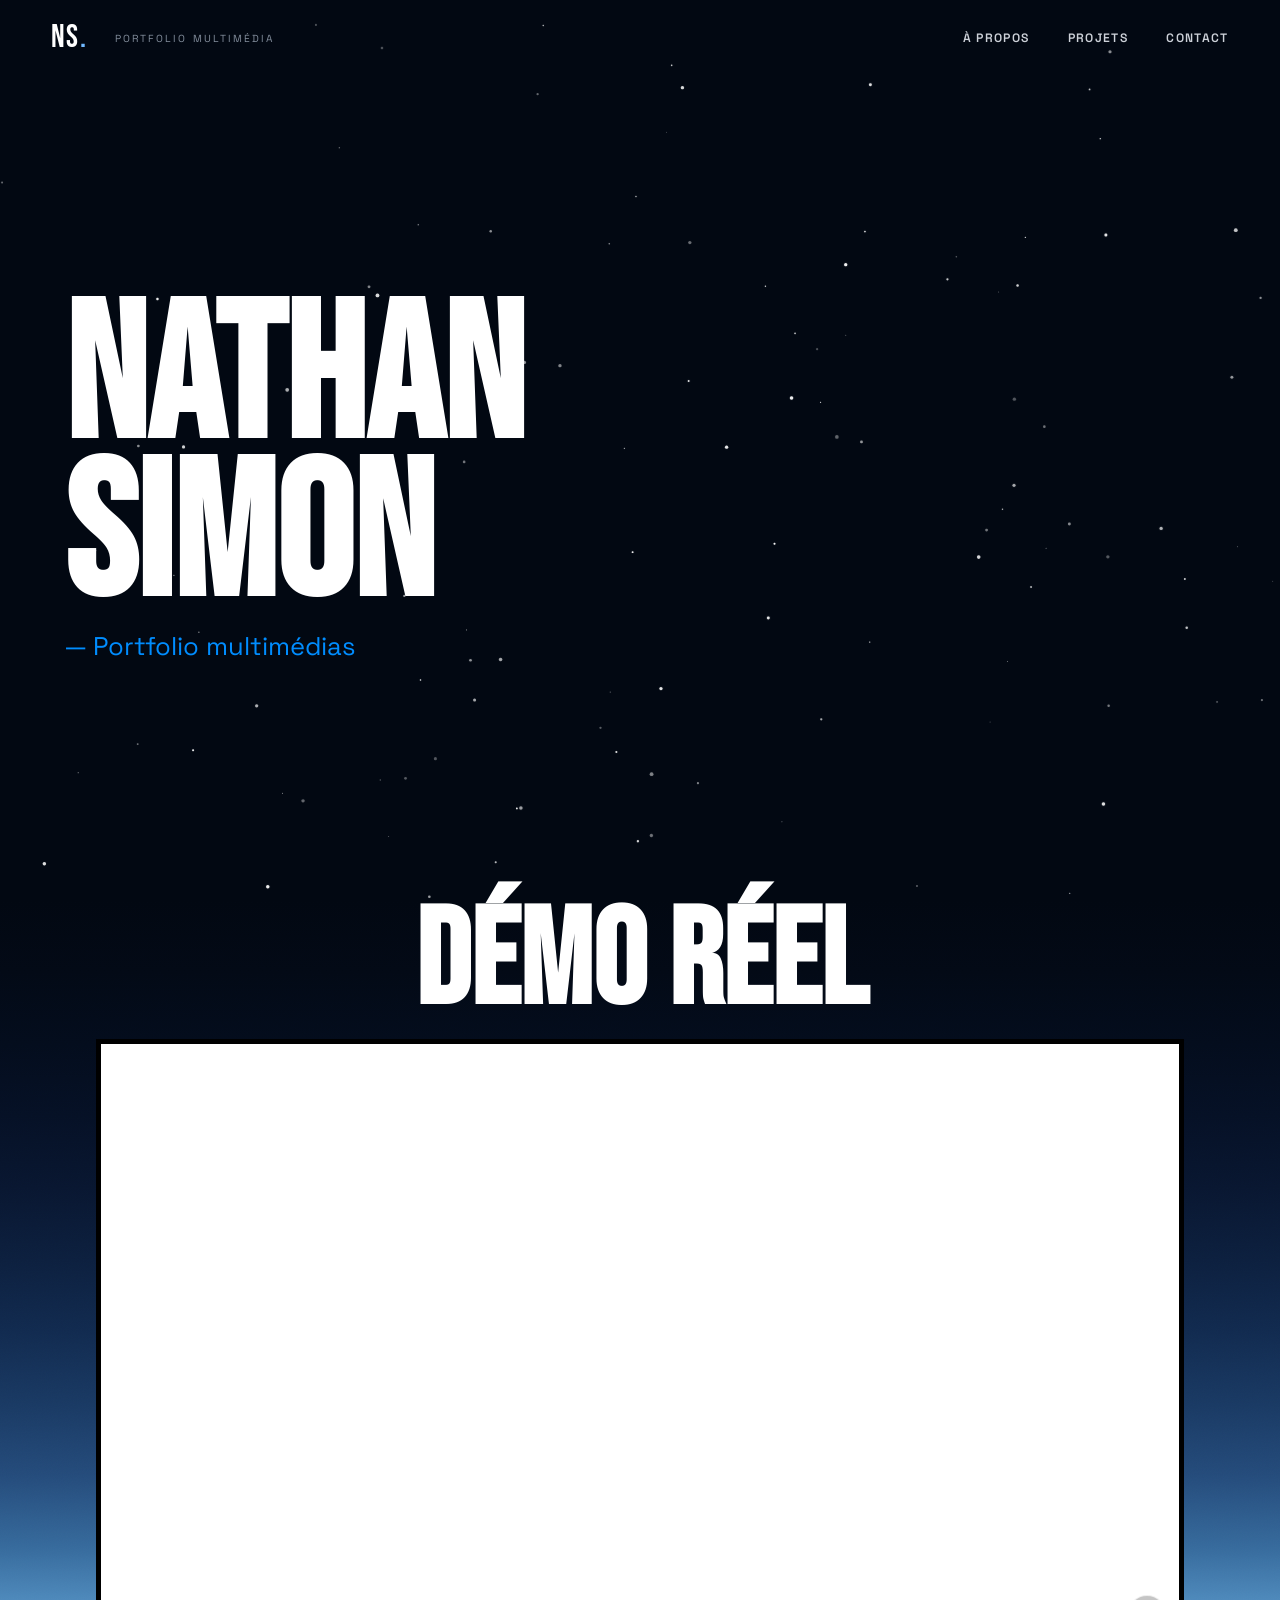
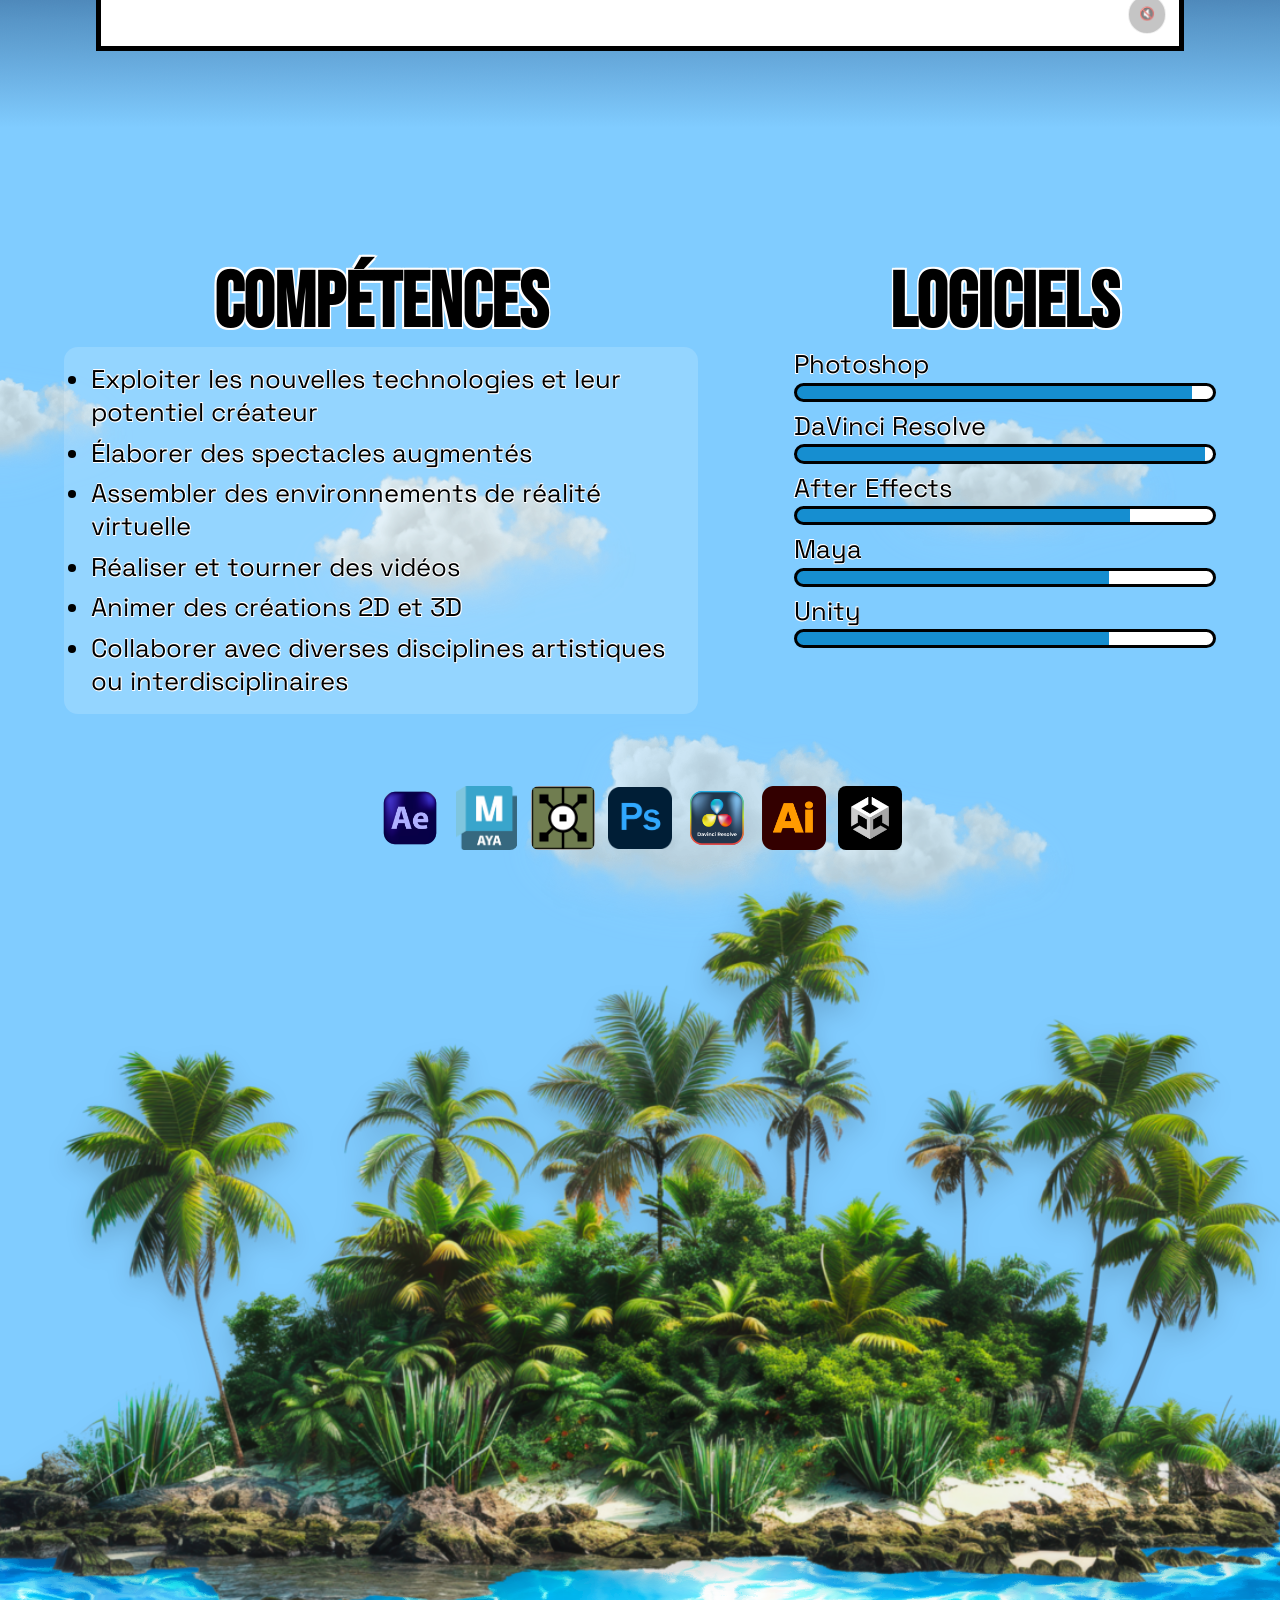
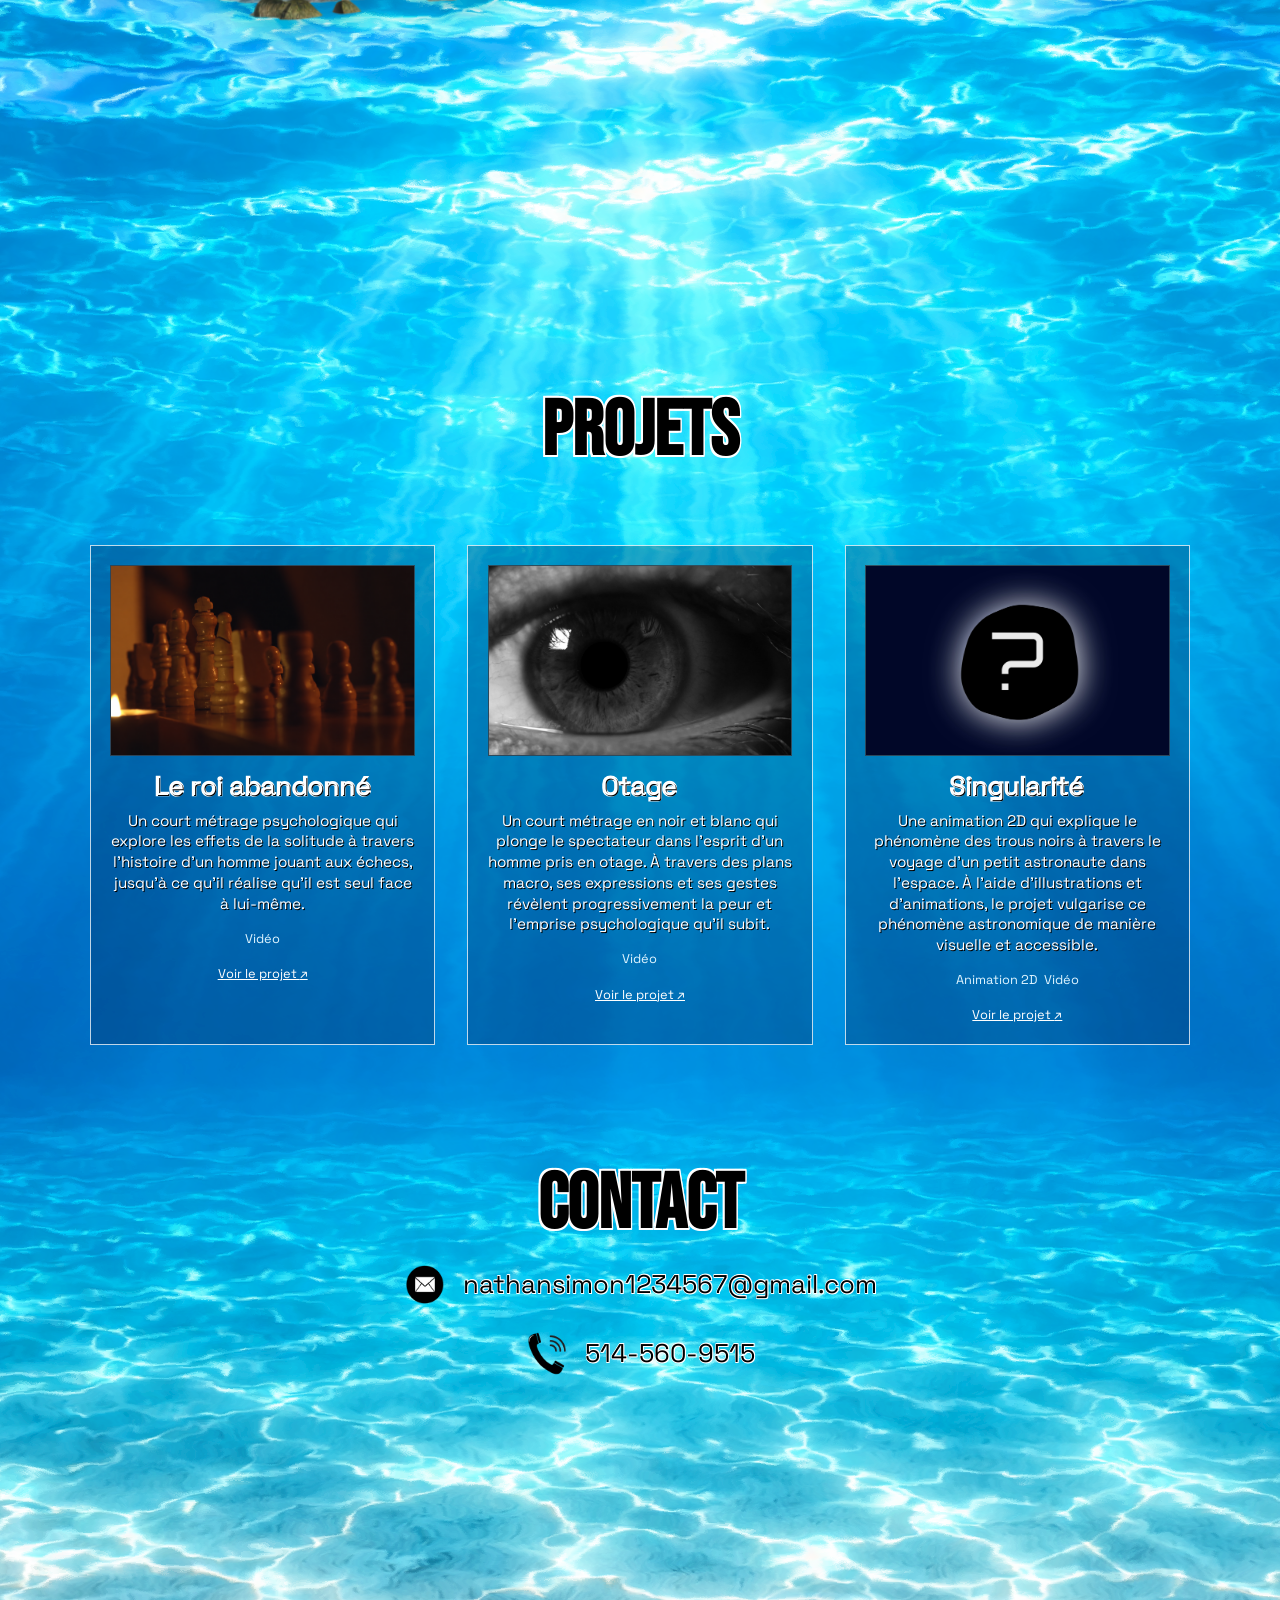
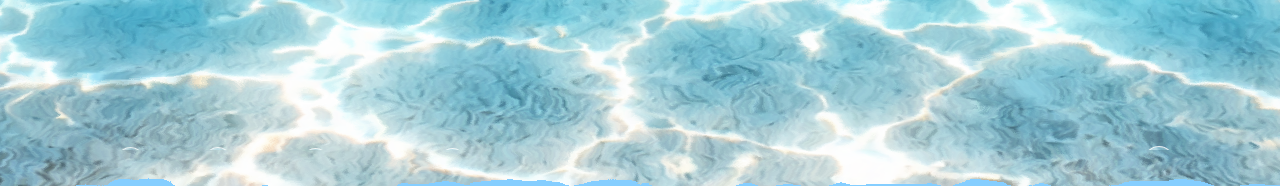
==== commit 530cba5c: "NS" ====
--- a/index.html
+++ b/index.html
@@ -26,7 +26,7 @@
       <section class="scene hero">
         <header class="site-header">
           <nav class="nav container" aria-label="Navigation principale">
-            <a class="logo" href="#accueil" aria-label="Retour à l’accueil">SN<span>.</span></a>
+            <a class="logo" href="#accueil" aria-label="Retour à l’accueil">NS<span>.</span></a>
             <span class="nav-caption">PORTFOLIO MULTIMÉDIA</span>
             <div class="menu">
               <a href="#apropos">À propos</a>
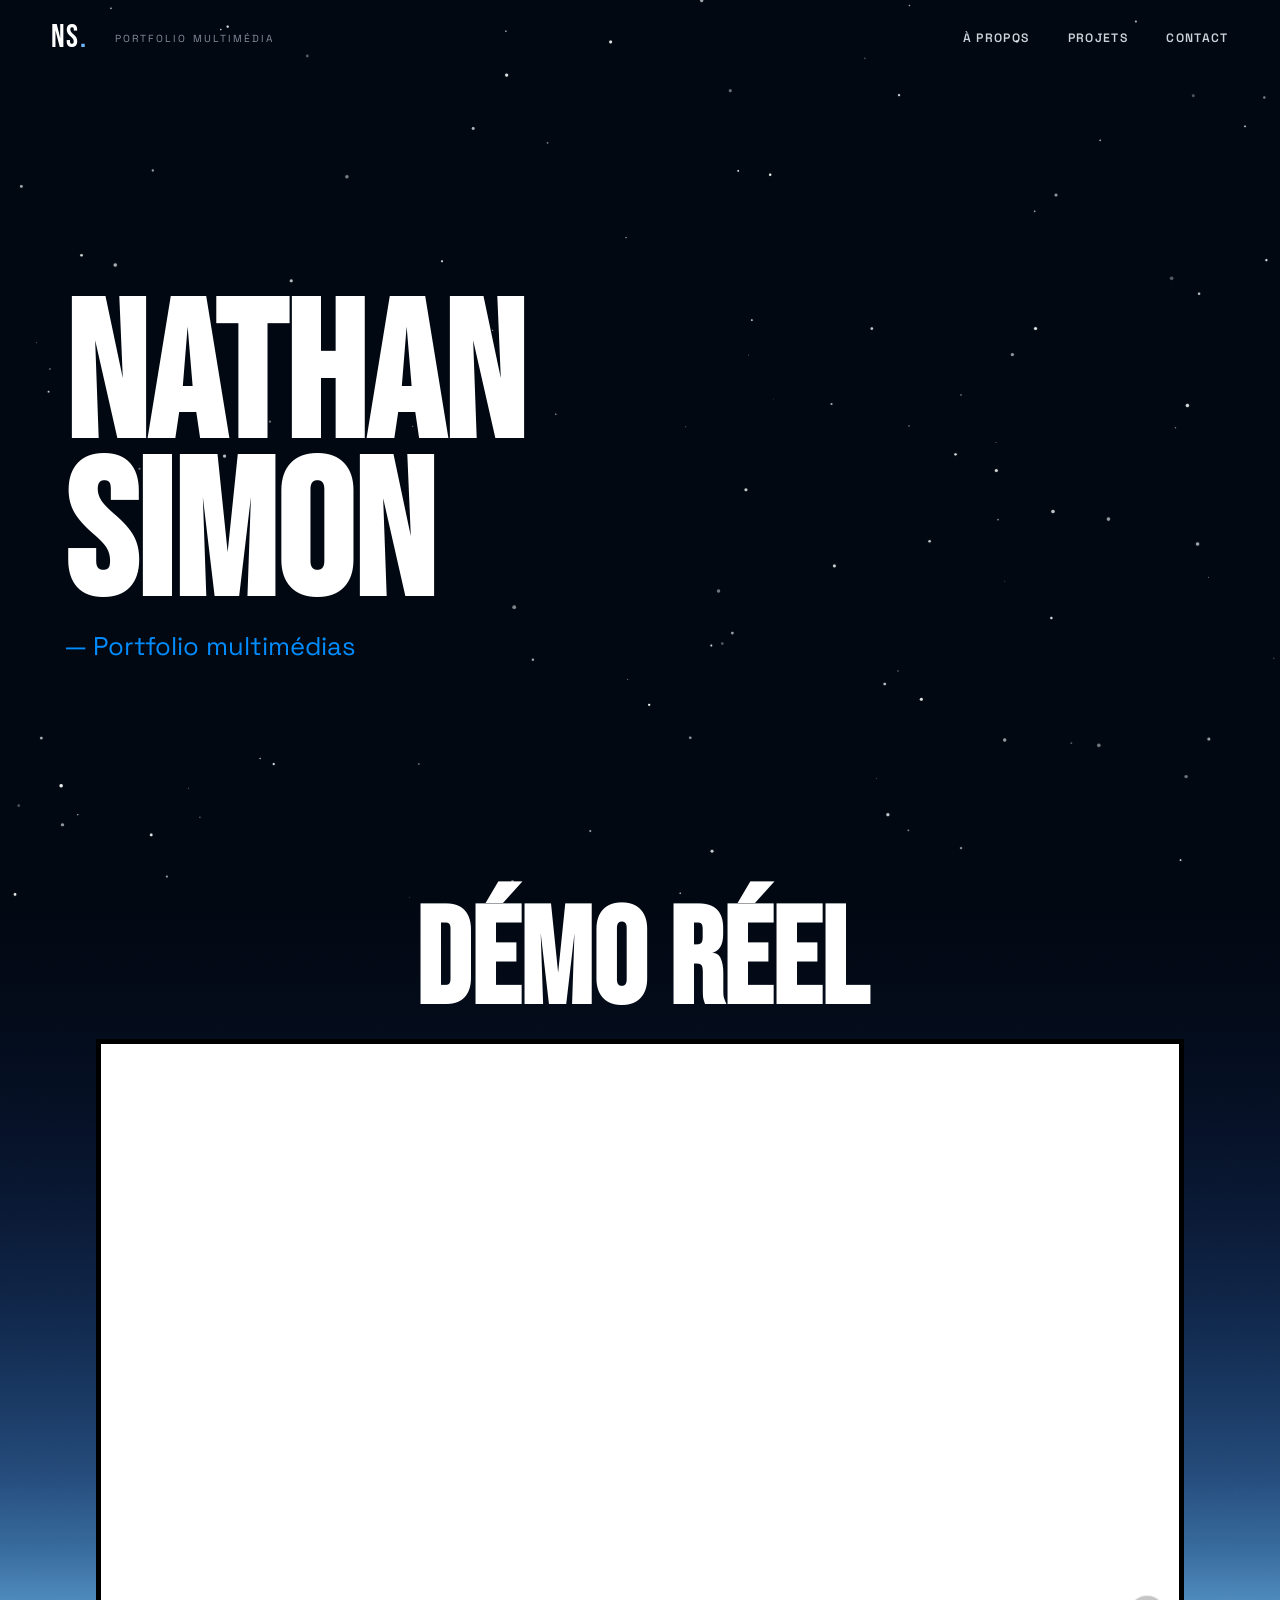
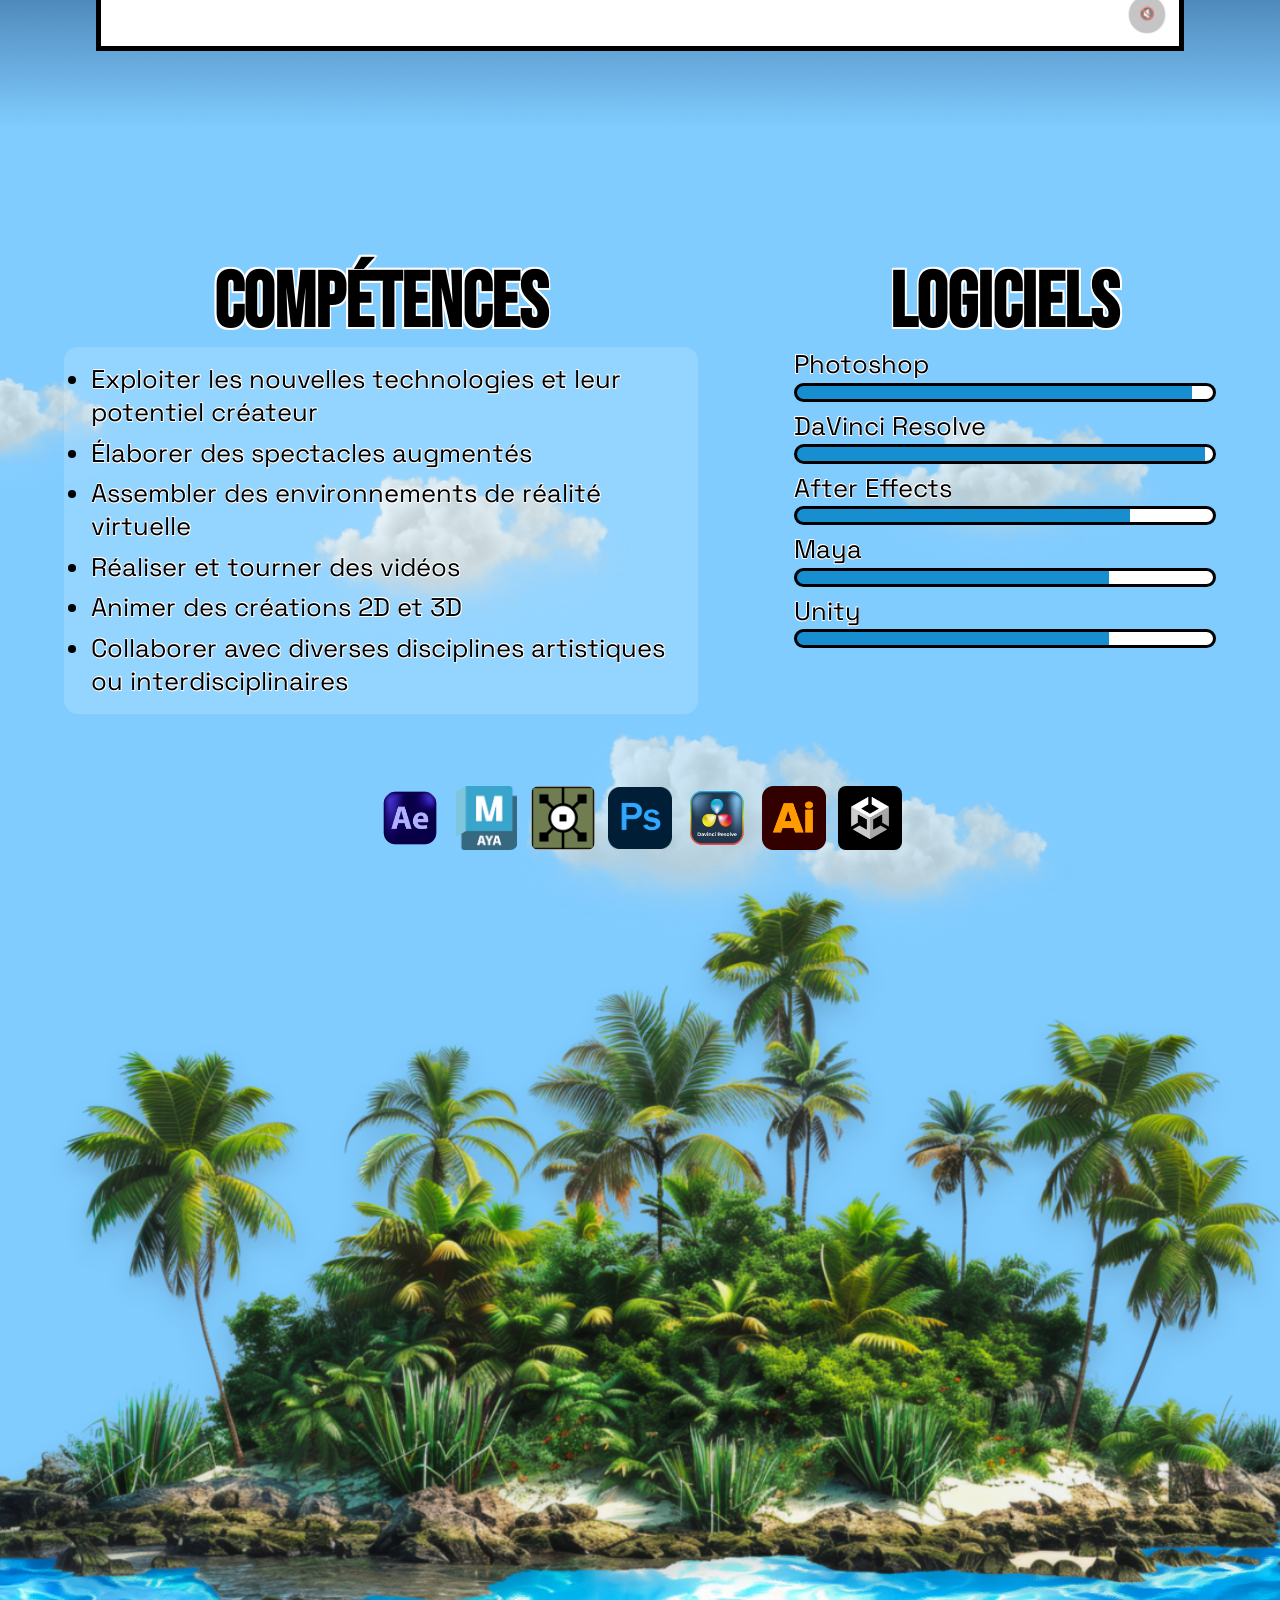
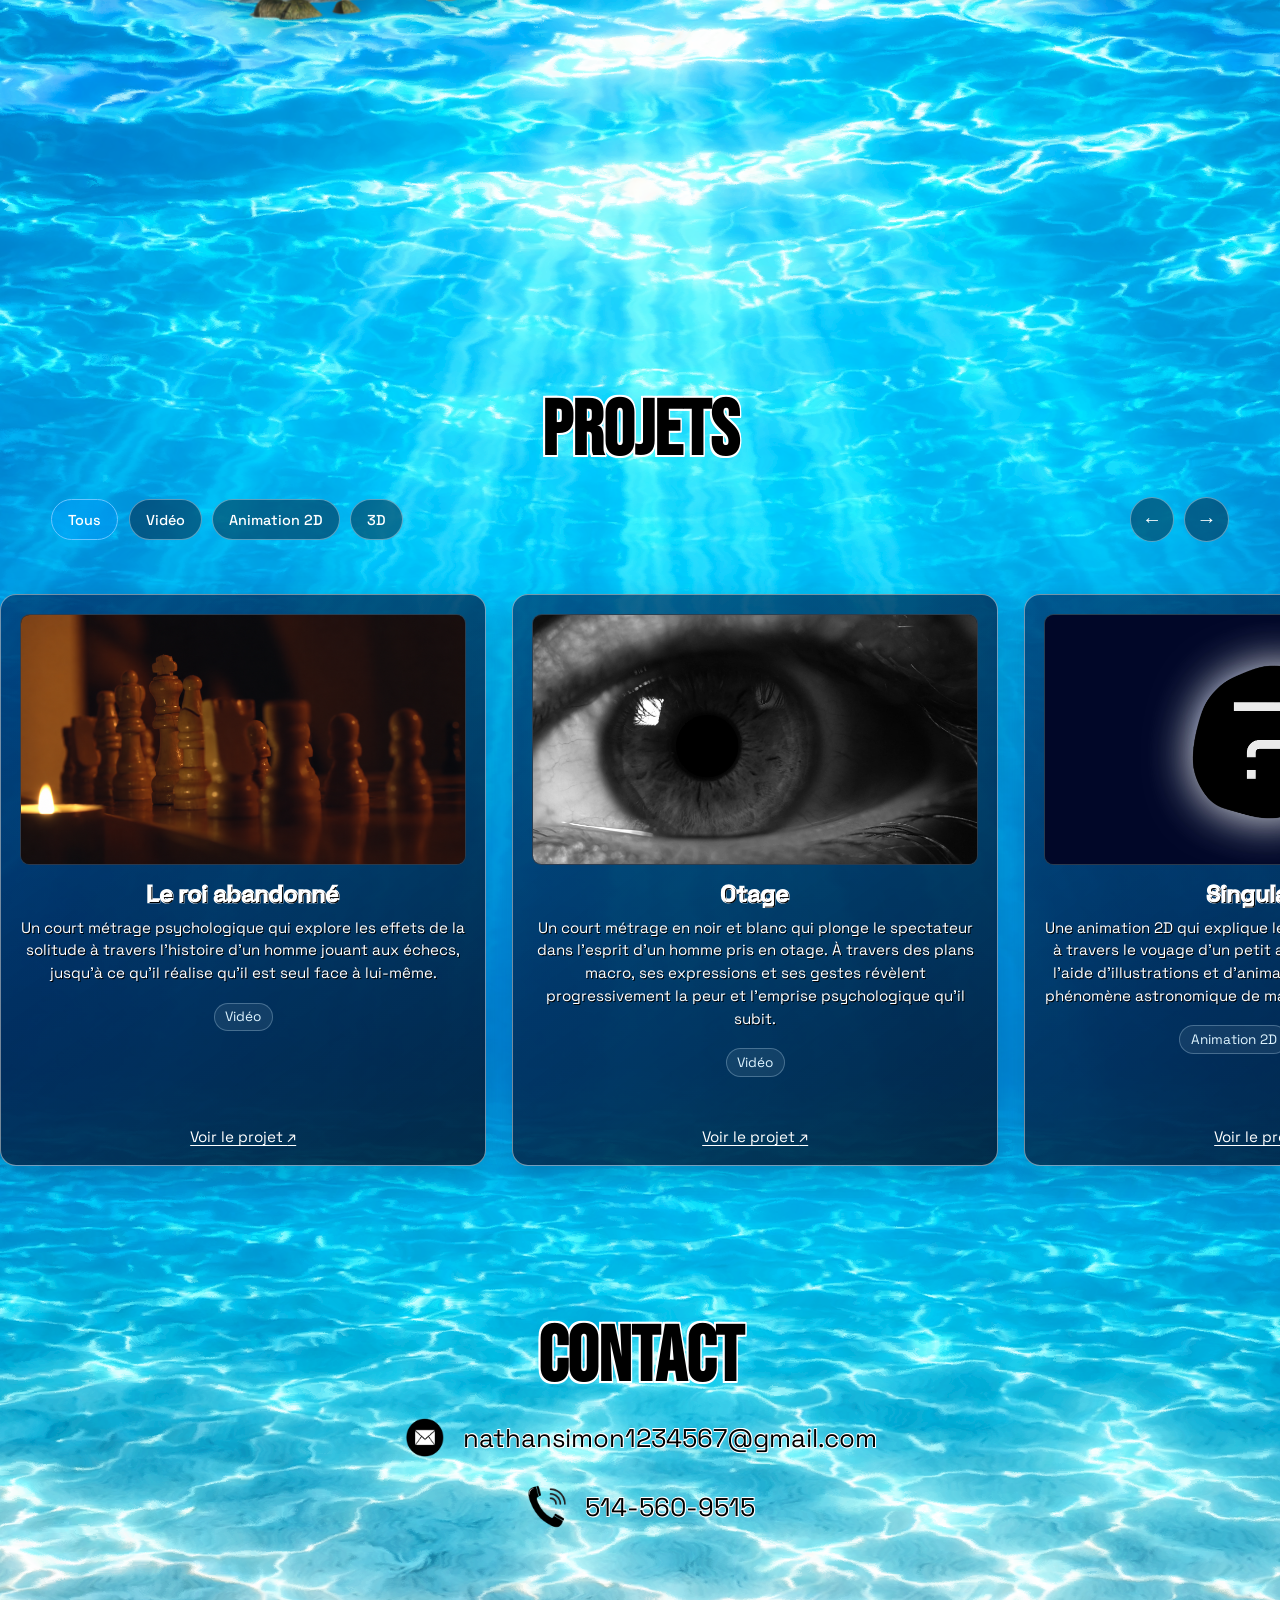
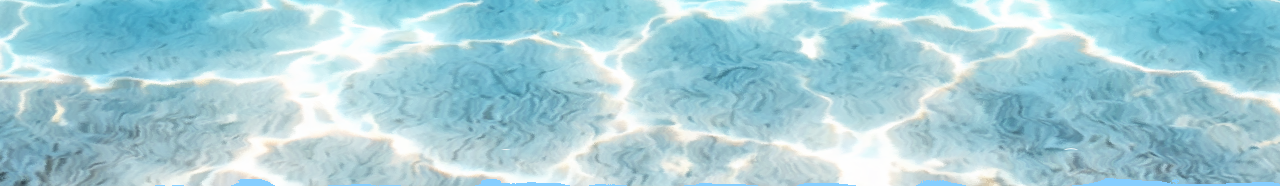
==== commit 3cecb609: "commerce intergalactic" ====
--- a/index.html
+++ b/index.html
@@ -148,7 +148,16 @@
         <div class="container scene__content sea-content">
           <section class="projects-panel" id="projets" aria-labelledby="projects-title">
             <h2 id="projects-title">PROJETS</h2>
-            <div class="project-grid" data-projects></div>
+            <div class="projects-toolbar">
+              <div class="project-filters" data-project-filters aria-label="Filtrer les projets par catégorie"></div>
+              <div class="carousel-controls" aria-label="Navigation des projets">
+                <button class="carousel-button" type="button" data-carousel-prev aria-label="Projets précédents">←</button>
+                <button class="carousel-button" type="button" data-carousel-next aria-label="Projets suivants">→</button>
+              </div>
+            </div>
+            <div class="project-carousel" data-project-carousel>
+              <div class="project-grid" data-projects></div>
+            </div>
           </section>
           <section class="contact-panel" id="contact" aria-labelledby="contact-title">
             <h2 id="contact-title">CONTACT</h2>
--- a/css/components/home-content.css
+++ b/css/components/home-content.css
@@ -253,20 +253,144 @@
     0.04vw 0.04vw 0 #fff;
 }
 
+/* La zone des projets traverse toute la largeur de l’écran, sans panneau extérieur. */
+.projects-panel {
+  width: 100vw;
+  min-width: 100vw;
+  max-width: none;
+  position: relative;
+  left: auto;
+  margin-left: calc(50% - 50vw);
+  transform: none;
+  box-sizing: border-box;
+  padding-inline: 0;
+  border: 0;
+  border-radius: 0;
+  background: transparent;
+  box-shadow: none;
+}
+
+.projects-toolbar {
+  padding-inline: clamp(1rem, 4vw, 4rem);
+  display: flex;
+  align-items: center;
+  justify-content: space-between;
+  gap: 1.25rem;
+  margin-top: 2rem;
+}
+
+.project-filters {
+  display: flex;
+  flex-wrap: wrap;
+  gap: 0.65rem;
+}
+
+.project-filter,
+.carousel-button {
+  appearance: none;
+  border: 1px solid rgba(220, 242, 255, 0.42);
+  color: #fff;
+  background: rgba(4, 22, 48, 0.5);
+  backdrop-filter: blur(12px);
+  cursor: pointer;
+  transition: background 180ms ease, border-color 180ms ease, transform 180ms ease;
+}
+
+.project-filter {
+  padding: 0.65rem 1rem;
+  border-radius: 999px;
+  font: 500 0.9rem "Space Grotesk", sans-serif;
+}
+
+.project-filter:hover,
+.project-filter[aria-pressed="true"],
+.carousel-button:hover:not(:disabled) {
+  background: rgba(0, 141, 255, 0.28);
+  border-color: #69c5ff;
+}
+
+.carousel-controls { display: flex; gap: 0.6rem; flex-shrink: 0; }
+
+.carousel-button {
+  display: grid;
+  place-items: center;
+  width: 2.8rem;
+  height: 2.8rem;
+  border-radius: 50%;
+  font-size: 1.25rem;
+}
+
+.carousel-button:disabled { opacity: 0.3; cursor: not-allowed; }
+
+.project-carousel {
+  width: 100%;
+  max-width: 100vw;
+  overflow-x: auto;
+  overflow-y: hidden;
+  margin-top: 1.5rem;
+  /* Espace vertical pour que le flottement ne soit pas coupé par le carrousel. */
+  padding: 1.75rem clamp(1rem, 4vw, 4rem) 2rem;
+  scroll-snap-type: x mandatory;
+  scroll-behavior: smooth;
+  scrollbar-width: thin;
+  scrollbar-color: rgba(160, 213, 255, 0.6) rgba(255, 255, 255, 0.12);
+  overscroll-behavior-x: contain;
+}
+
 .project-grid {
-  display: grid;
-  grid-template-columns: repeat(3, 1fr);
-  gap: 2rem;
-  margin-top: 5rem;
+  display: flex;
+  align-items: stretch;
+  gap: clamp(1rem, 2vw, 1.75rem);
+  width: max-content;
+  min-width: 100%;
+  margin: 0;
 }
 
 .project-card {
+  box-sizing: border-box;
+  flex: 0 0 clamp(320px, 38vw, 520px);
+  width: clamp(320px, 38vw, 520px);
+  min-height: 100%;
+  padding: clamp(1rem, 1.5vw, 1.5rem);
   color: #fff;
   text-align: center;
-  min-height: 15vw;
-  padding: 1.5vw;
-  border: 0.12vw solid rgba(255, 255, 255, 0.75);
-  background: rgba(0, 35, 86, 0.32);
+  border: 1px solid rgba(255, 255, 255, 0.45);
+  border-radius: 1rem;
+  background: linear-gradient(145deg, rgba(0, 35, 86, 0.62), rgba(2, 12, 31, 0.78));
+  box-shadow: 0 12px 32px rgba(0, 0, 0, 0.16);
+  scroll-snap-align: start;
+  overflow: hidden;
+}
+
+/* Flottement doux des cartes, comme des objets à la surface de l’océan */
+@keyframes project-card-float {
+  0%, 100% { transform: translate3d(0, 0, 0) rotate(0deg); }
+  25% { transform: translate3d(0, -11px, 0) rotate(-0.35deg); }
+  50% { transform: translate3d(0, -19px, 0) rotate(0.25deg); }
+  75% { transform: translate3d(0, -7px, 0) rotate(0.4deg); }
+}
+
+.project-card {
+  animation: project-card-float 6.5s ease-in-out infinite;
+  will-change: transform;
+}
+
+/* Décale le rythme pour éviter que toutes les cartes bougent ensemble. */
+.project-card:nth-child(3n + 1) { animation-delay: -1.8s; }
+.project-card:nth-child(3n + 2) { animation-delay: -4.1s; }
+.project-card:nth-child(4n) { animation-duration: 7.8s; }
+
+.project-card:hover,
+.project-card:focus-within {
+  animation-play-state: paused;
+  transform: translateY(-3px);
+}
+
+@media (prefers-reduced-motion: reduce) {
+  .project-card {
+    animation: none;
+    will-change: auto;
+  }
 }
 
 .project-card__link {
@@ -279,10 +403,11 @@
 
 .project-card__media {
   width: 100%;
-  aspect-ratio: 16 / 10;
+  aspect-ratio: 16 / 9;
   margin: 0 0 1.25rem;
   overflow: hidden;
   border: 1px solid rgba(255, 255, 255, 0.16);
+  border-radius: 0.6rem;
   background: rgba(3, 8, 20, 0.75);
 }
 
@@ -295,27 +420,24 @@
 }
 
 .project-card__link:hover .project-card__media img,
-.project-card__link:focus-visible .project-card__media img {
-  transform: scale(1.035);
-}
-
-.project-card__body { flex: 1; }
-
+.project-card__link:focus-visible .project-card__media img { transform: scale(1.035); }
+.project-card__body { flex: 1; display: flex; flex-direction: column; align-items: center; }
 
 .project-card h2 {
-  margin-bottom: 1vw;
+  margin: 0 0 0.75rem;
   color: #fff;
   font-family: "Space Grotesk", sans-serif;
-  font-size: 2vw;
-  font-weight: 400;
+  font-size: clamp(1.35rem, 1.8vw, 2rem);
+  font-weight: 600;
   text-shadow: 1px 1px 0 #000;
 }
 
 .project-card p {
-  margin: 0;
-  color: #fff;
-  font-size: 1.2vw;
-  line-height: 1.35;
+  max-width: 48ch;
+  margin: 0 auto;
+  color: #fff;
+  font-size: clamp(0.95rem, 1vw, 1.1rem);
+  line-height: 1.5;
   text-shadow: 1px 1px 0 #000;
 }
 
@@ -323,18 +445,28 @@
   display: flex;
   flex-wrap: wrap;
   justify-content: center;
-  gap: 0.5vw;
-  margin: 1.2vw 0;
+  gap: 0.5rem;
+  margin: 1.1rem 0;
   padding: 0;
   list-style: none;
   color: #dff5ff;
-  font-size: 1vw;
+  font-size: 0.85rem;
+}
+
+.project-card__tags li {
+  padding: 0.3rem 0.65rem;
+  border: 1px solid rgba(205, 235, 255, 0.28);
+  border-radius: 999px;
+  background: rgba(255, 255, 255, 0.07);
 }
 
 .project-card__action {
-  color: #fff;
-  font-size: 1vw;
+  margin-top: auto;
+  padding-top: 0.6rem;
+  color: #fff;
+  font-size: 0.95rem;
   text-decoration: underline;
+  text-underline-offset: 0.2rem;
 }
 
 .contact-panel {
@@ -401,15 +533,34 @@
   .contact-panel p { font-size: 4vw; }
   .contact-icon { width: 8vw; }
 
-  .skills-panel,
-  .project-grid {
-    grid-template-columns: 1fr;
-  }
-
-  .project-grid {
-    gap: 2rem;
-    margin-top: 3rem;
-  }
+  .skills-panel { grid-template-columns: 1fr; }
+
+  /* La zone des projets traverse toute la largeur de l’écran, sans panneau extérieur. */
+.projects-panel {
+  width: 100vw;
+  min-width: 100vw;
+  max-width: none;
+  position: relative;
+  left: auto;
+  margin-left: calc(50% - 50vw);
+  transform: none;
+  box-sizing: border-box;
+  padding-inline: 0;
+  border: 0;
+  border-radius: 0;
+  background: transparent;
+  box-shadow: none;
+}
+
+.projects-toolbar {
+    align-items: flex-start;
+    flex-direction: column;
+    margin-top: 1.5rem;
+  }
+
+  .project-carousel { margin-top: 1rem; }
+  .project-grid { gap: 1rem; }
+  .project-card { flex-basis: min(84vw, 420px); width: min(84vw, 420px); }
 
   .project-card p {
     max-width: none;
@@ -421,6 +572,7 @@
   .project-card h2 { font-size: 5vw; }
   .project-card__tags,
   .project-card__action { font-size: 3.2vw; }
+  .project-filter { padding: 0.55rem 0.8rem; font-size: 0.8rem; }
 
   .contact-panel {
     margin-top: 5rem;
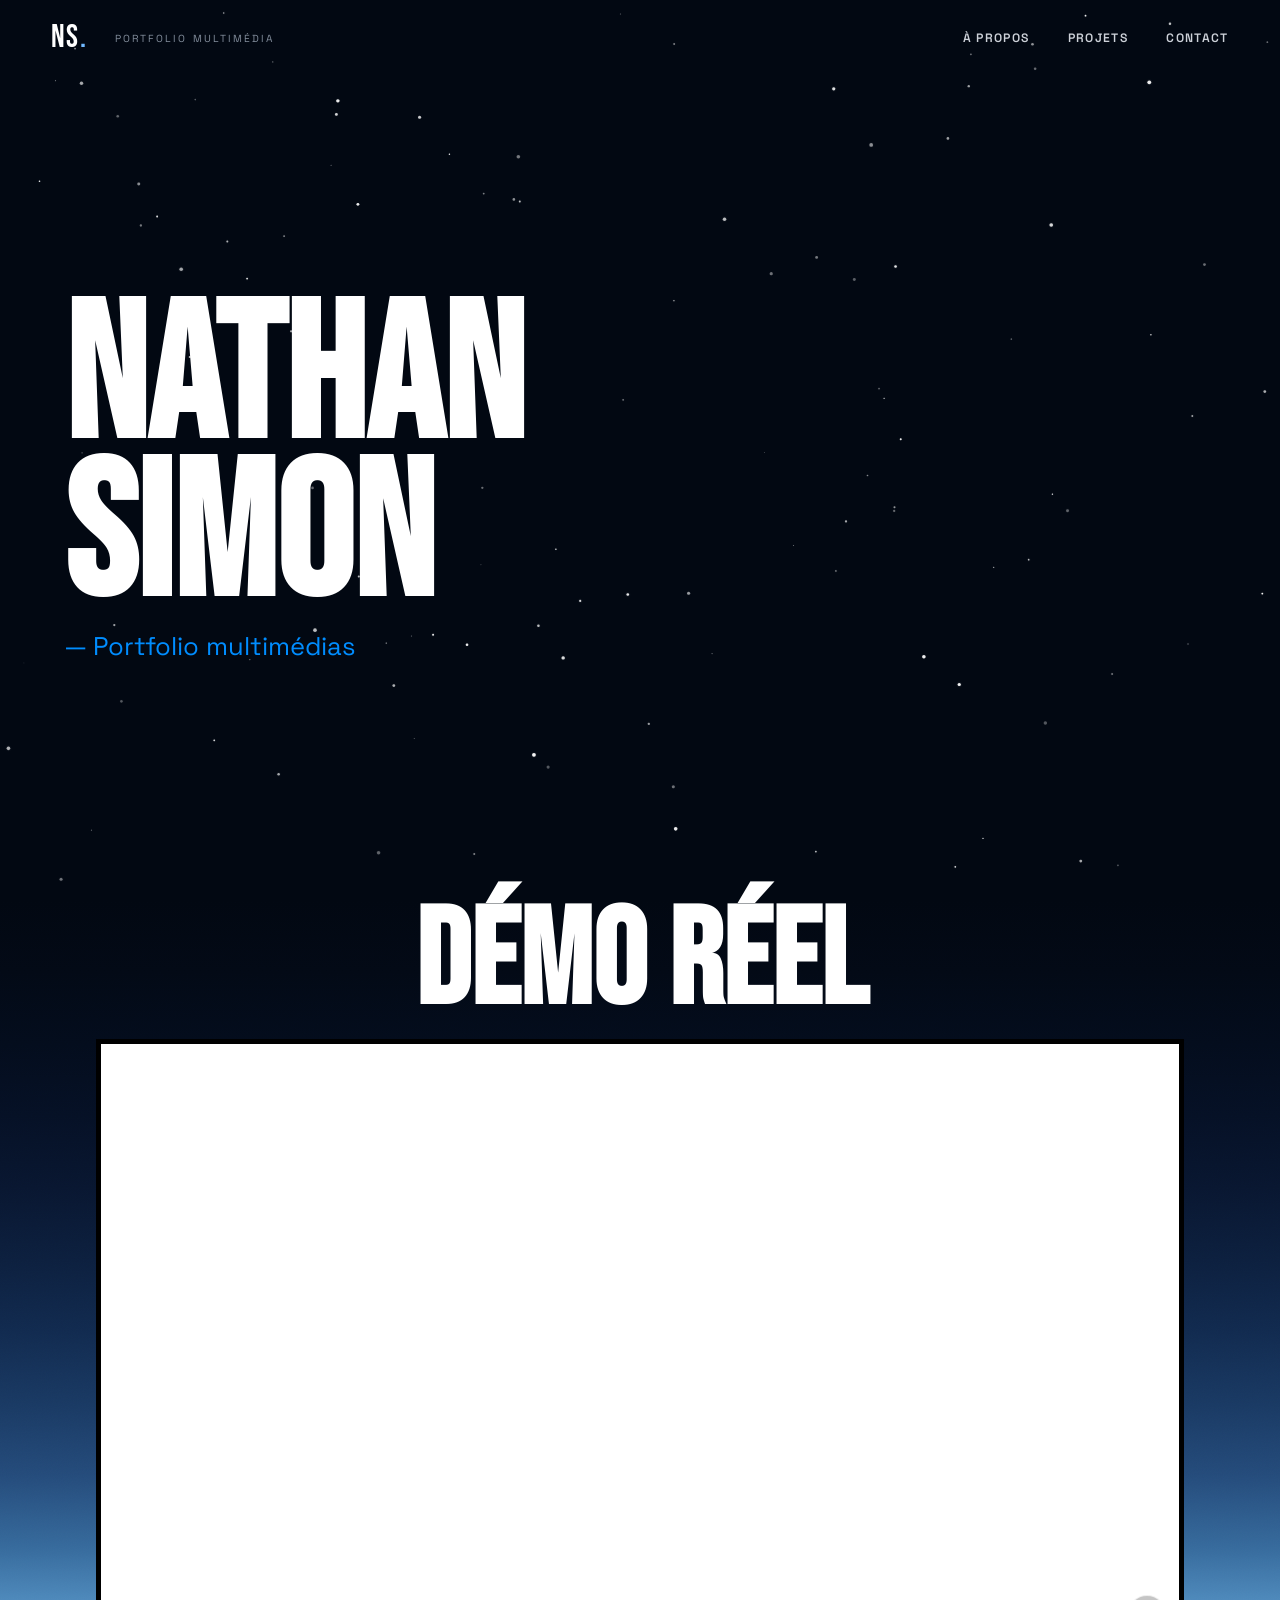
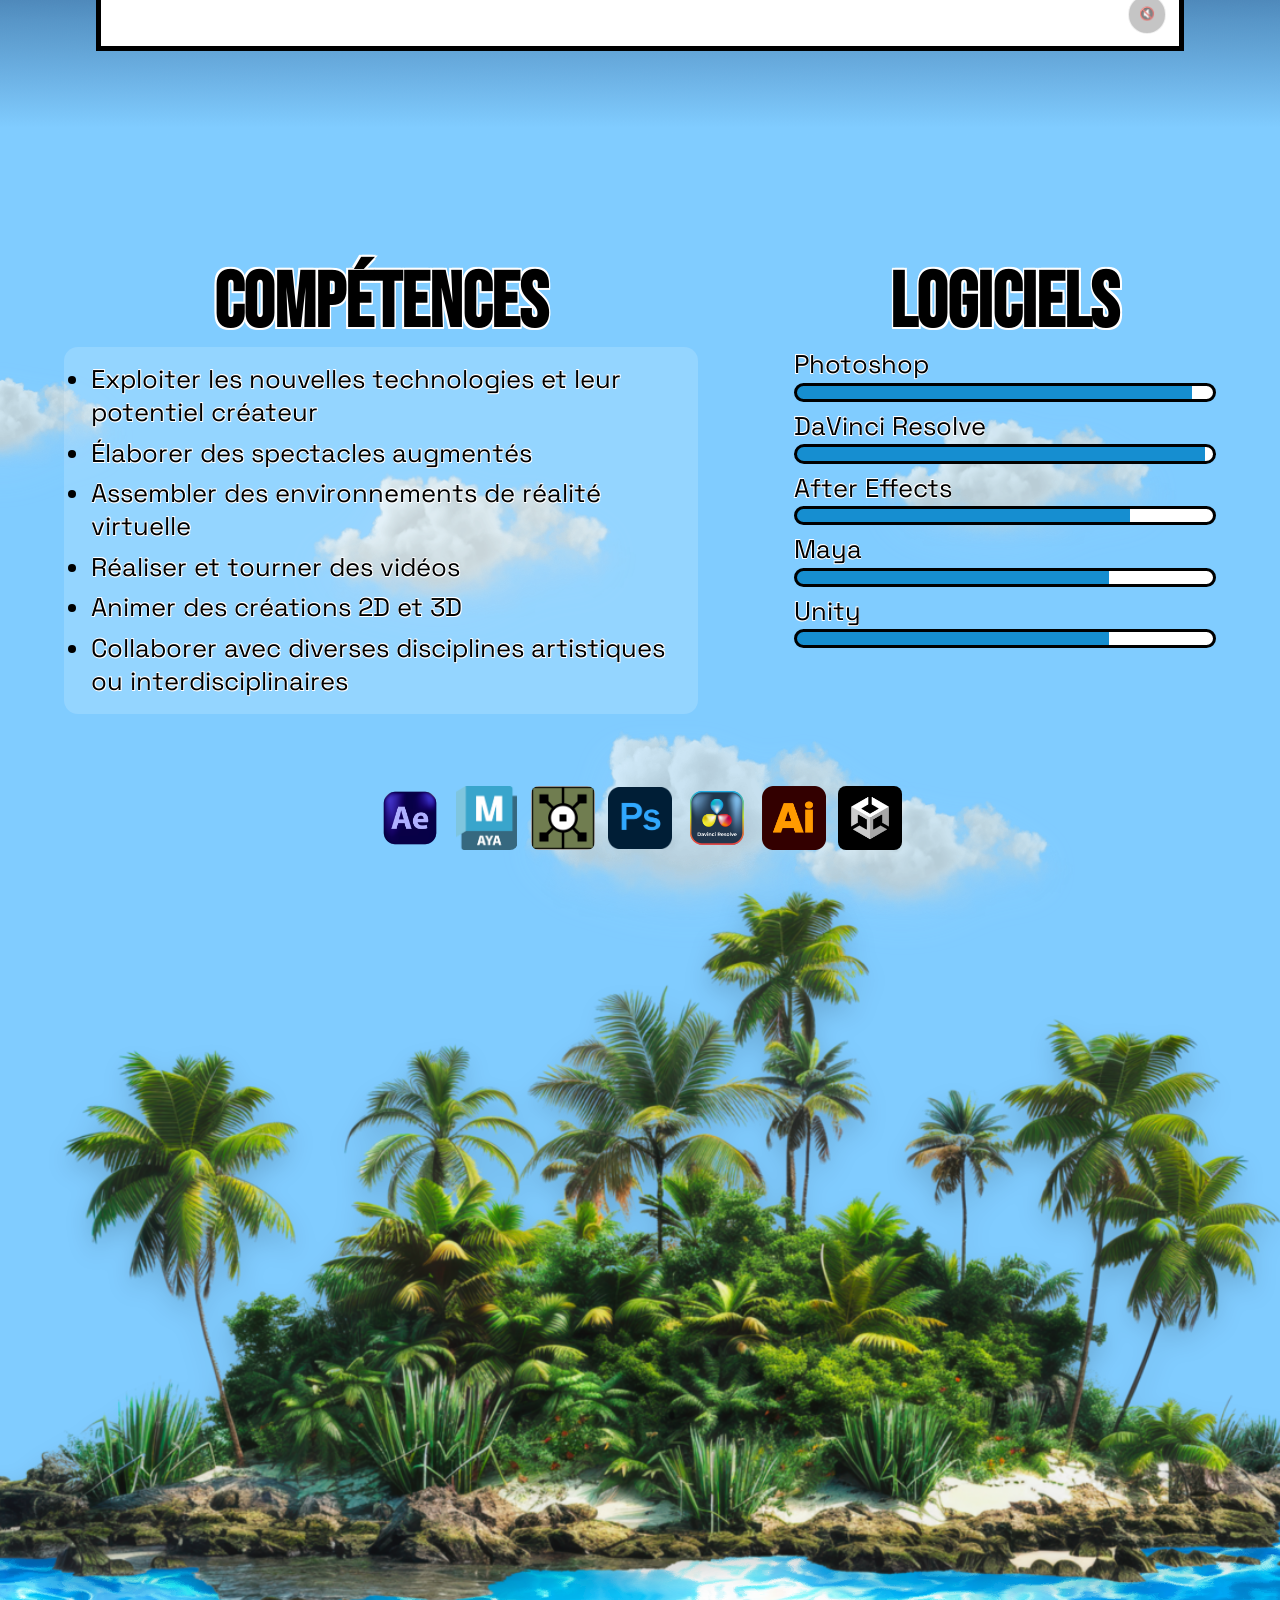
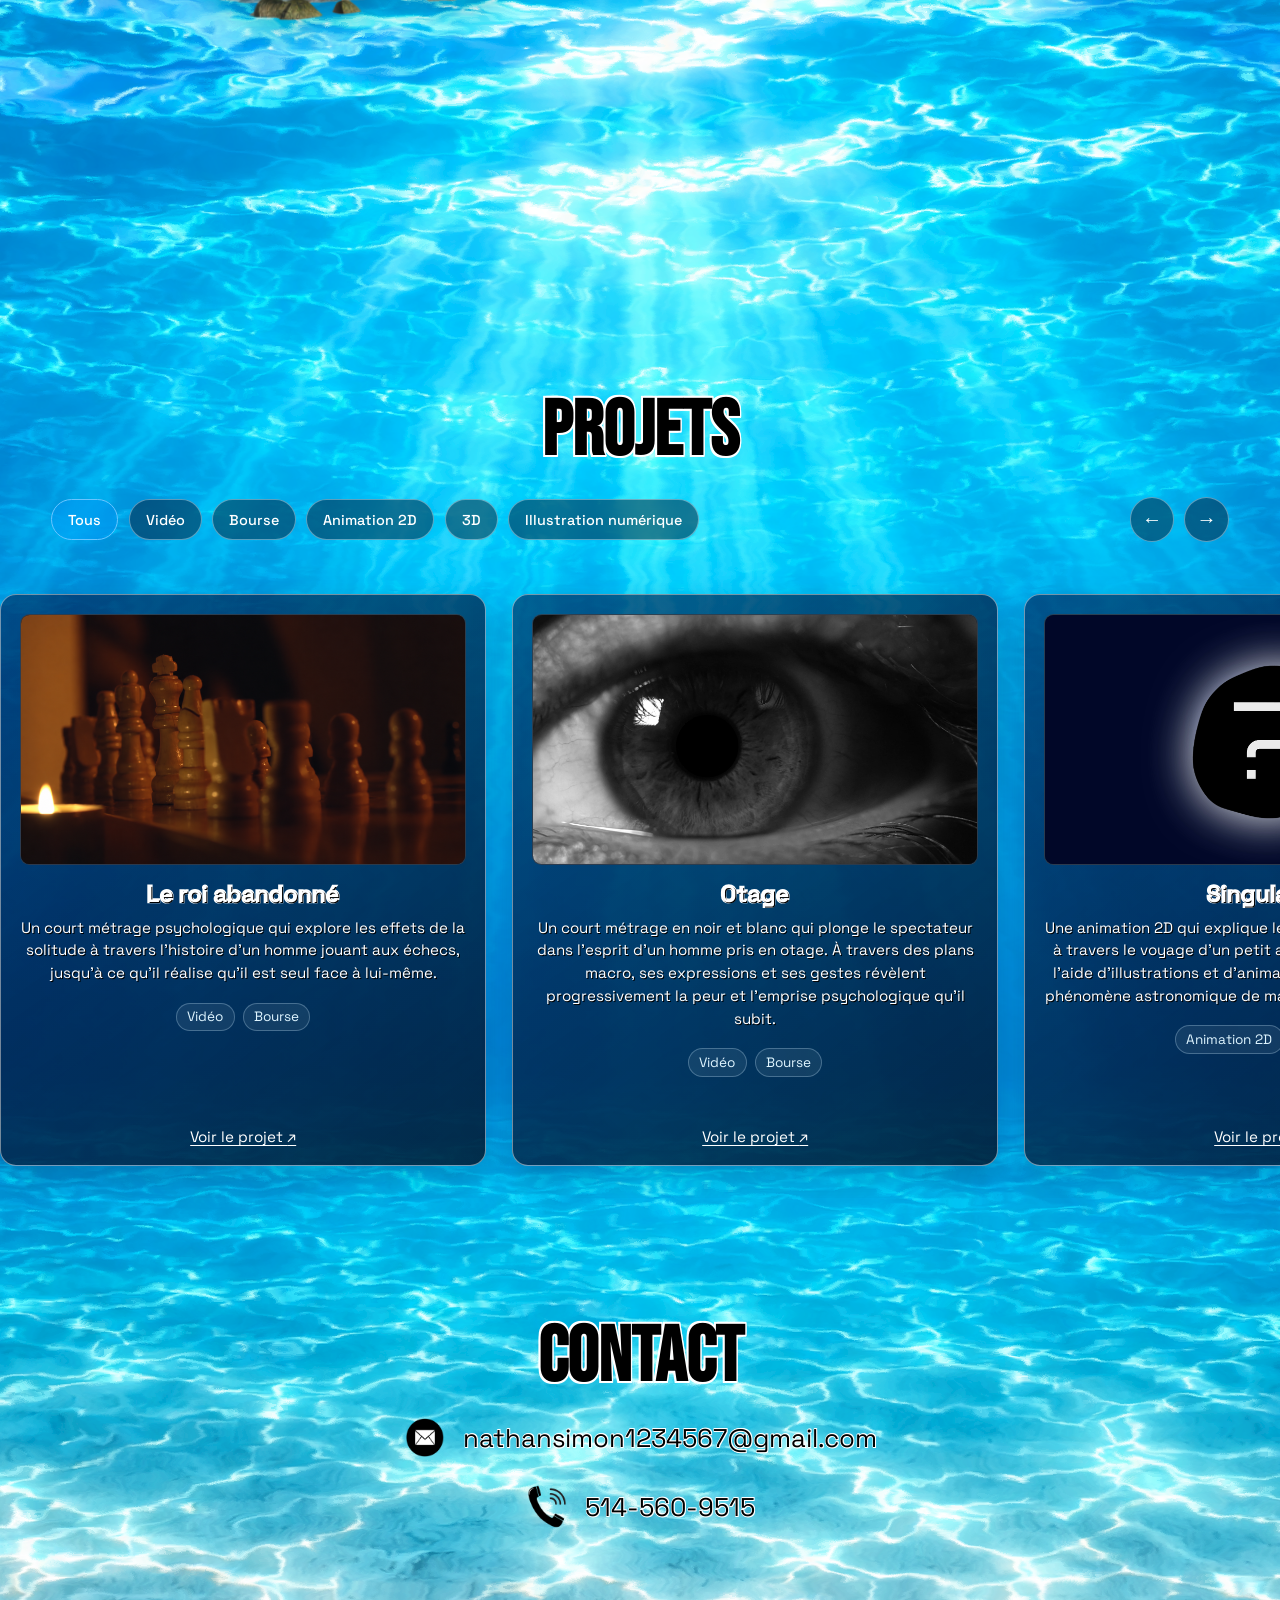
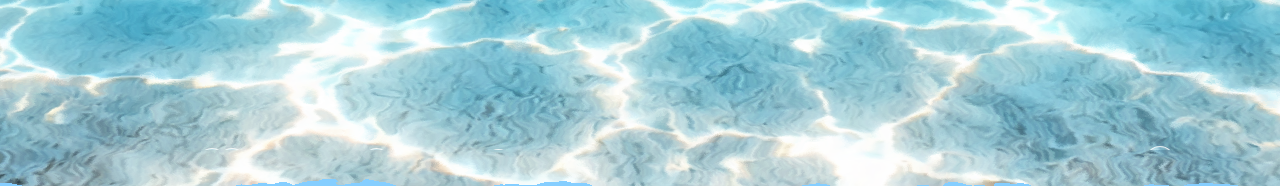
==== commit ff6efe81: "optimization" ====
--- a/index.html
+++ b/index.html
@@ -52,7 +52,7 @@
               <h2 id="demo-title">DÉMO RÉEL</h2>
               <div class="demo-frame">
                 <video class="demo-video" autoplay muted loop playsinline preload="metadata" aria-label="Démo vidéo de Simon Nathan">
-                  <source src="assets/images/video/nathan_simon_horizontal.mp4" type="video/mp4" />
+                  <source src="assets/images/video/demoreel.mp4" type="video/mp4" />
                 </video>
                 <button class="video-sound-toggle" type="button" aria-pressed="false" aria-label="Activer le son">🔇</button>
               </div>
--- a/css/layout.css
+++ b/css/layout.css
@@ -1,3 +1,4 @@
+/* Mise en page des sections principales et de leurs décors. */
 .hero {
   position: relative;
   width: 100%;
--- a/css/components/home-content.css
+++ b/css/components/home-content.css
@@ -332,9 +332,17 @@
   padding: 1.75rem clamp(1rem, 4vw, 4rem) 2rem;
   scroll-snap-type: x mandatory;
   scroll-behavior: smooth;
-  scrollbar-width: thin;
-  scrollbar-color: rgba(160, 213, 255, 0.6) rgba(255, 255, 255, 0.12);
+  /* Masque la barre native tout en conservant le défilement horizontal. */
+  scrollbar-width: none; /* Firefox */
+  -ms-overflow-style: none; /* Anciennes versions d’Internet Explorer/Edge */
   overscroll-behavior-x: contain;
+}
+
+/* Chrome, Safari et Edge : aucune barre visible sous le carrousel. */
+.project-carousel::-webkit-scrollbar {
+  display: none;
+  width: 0;
+  height: 0;
 }
 
 .project-grid {
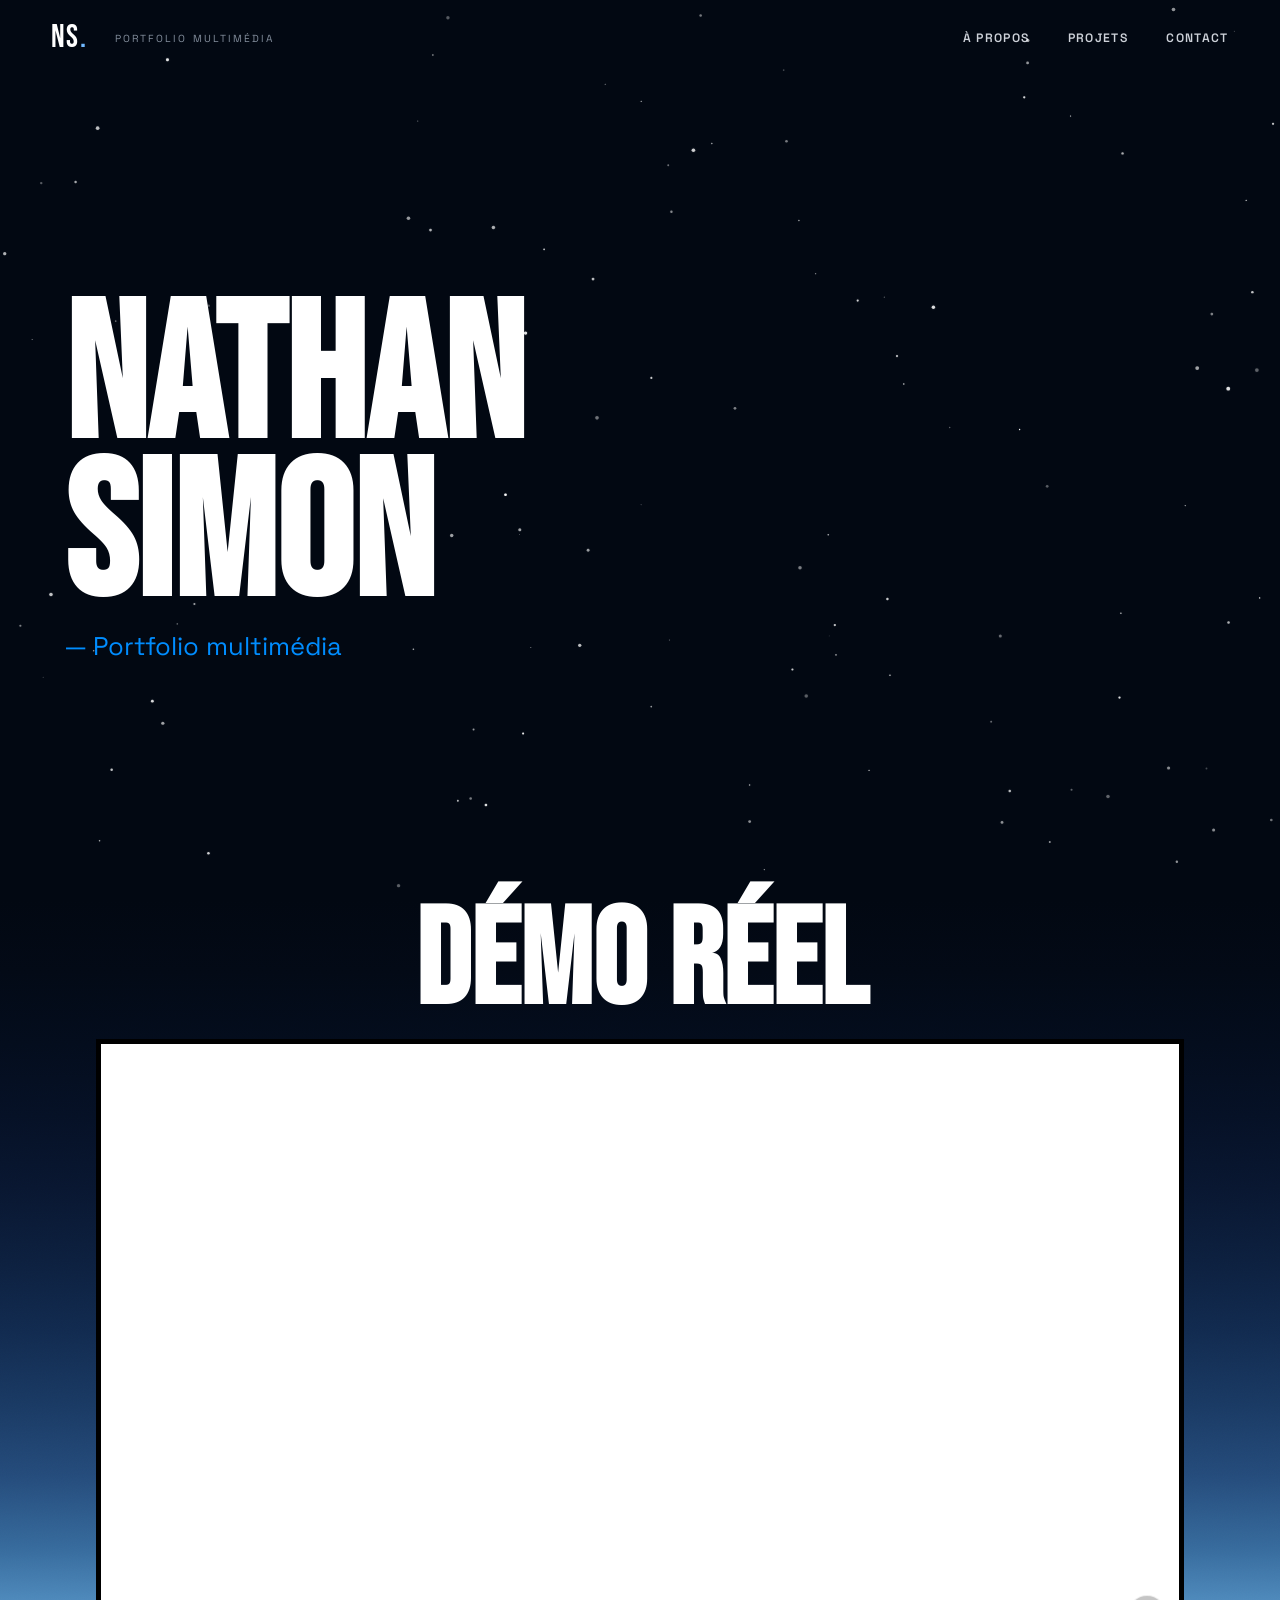
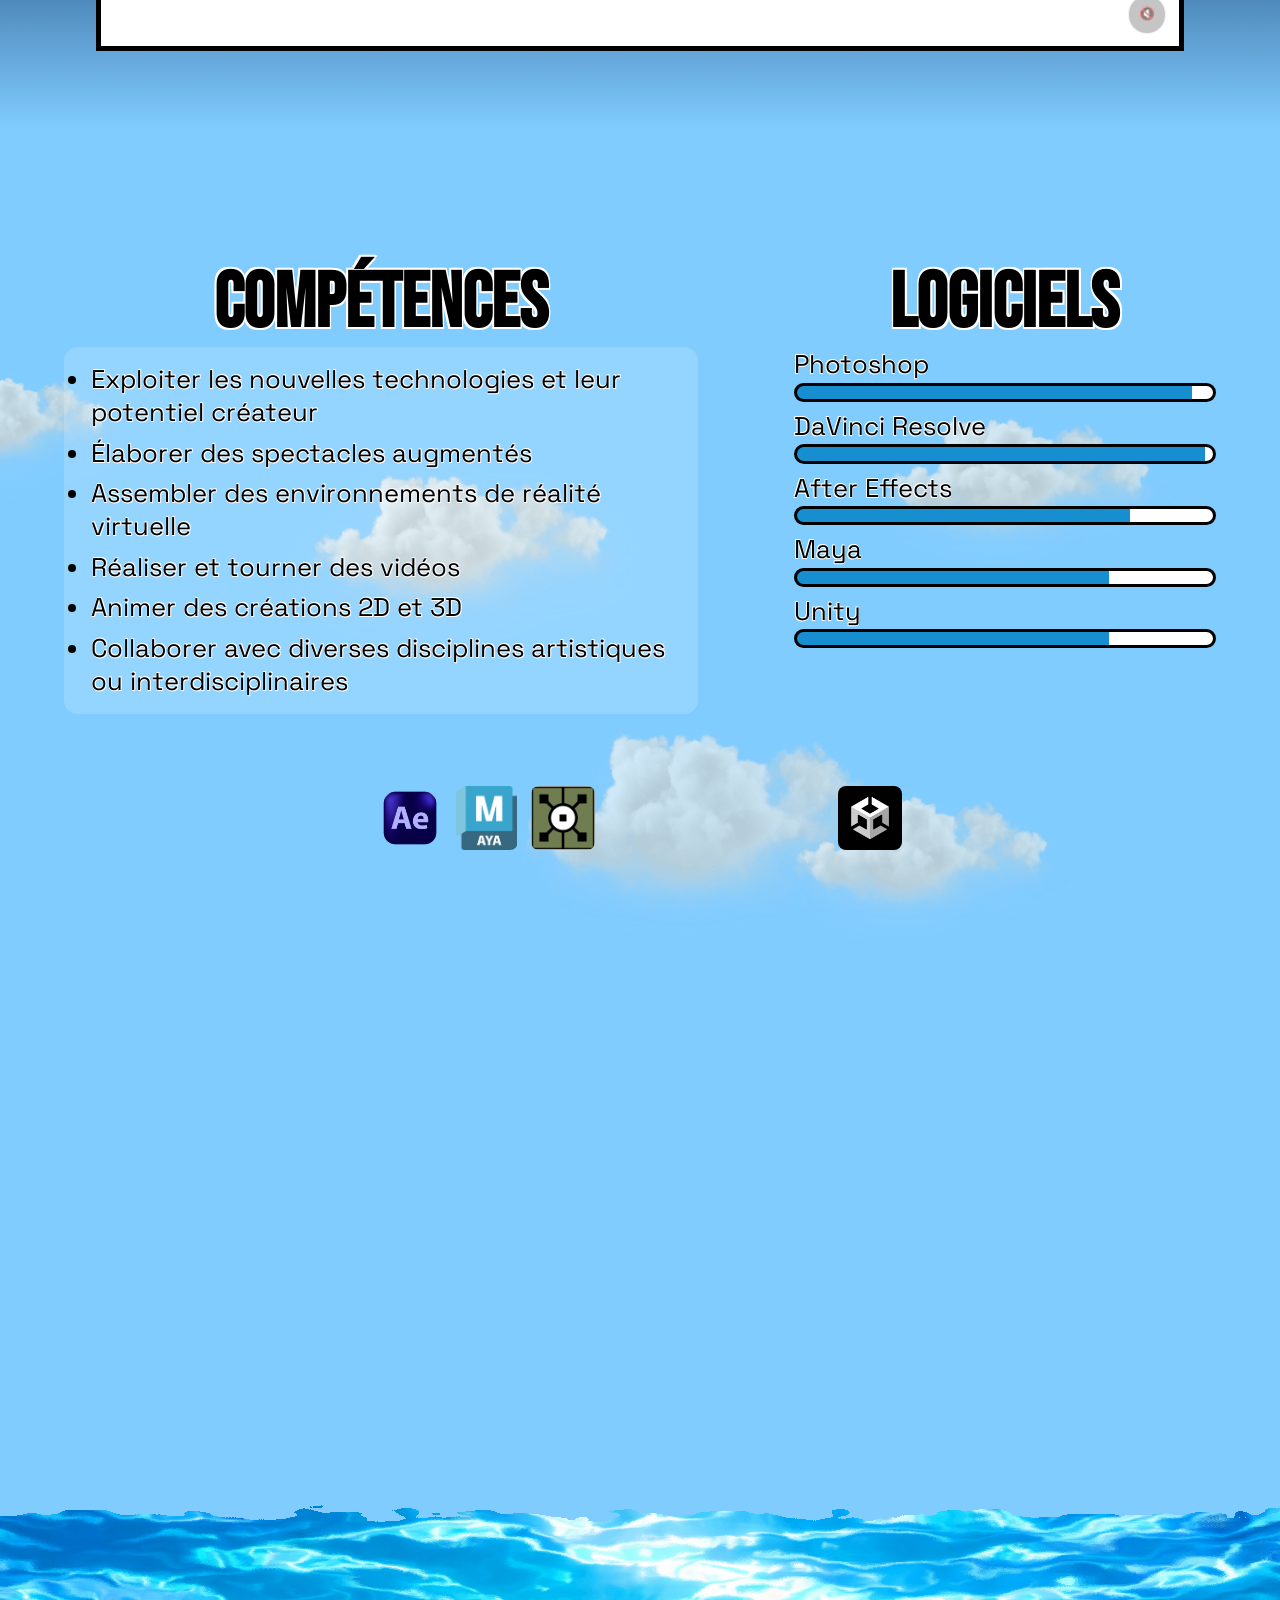
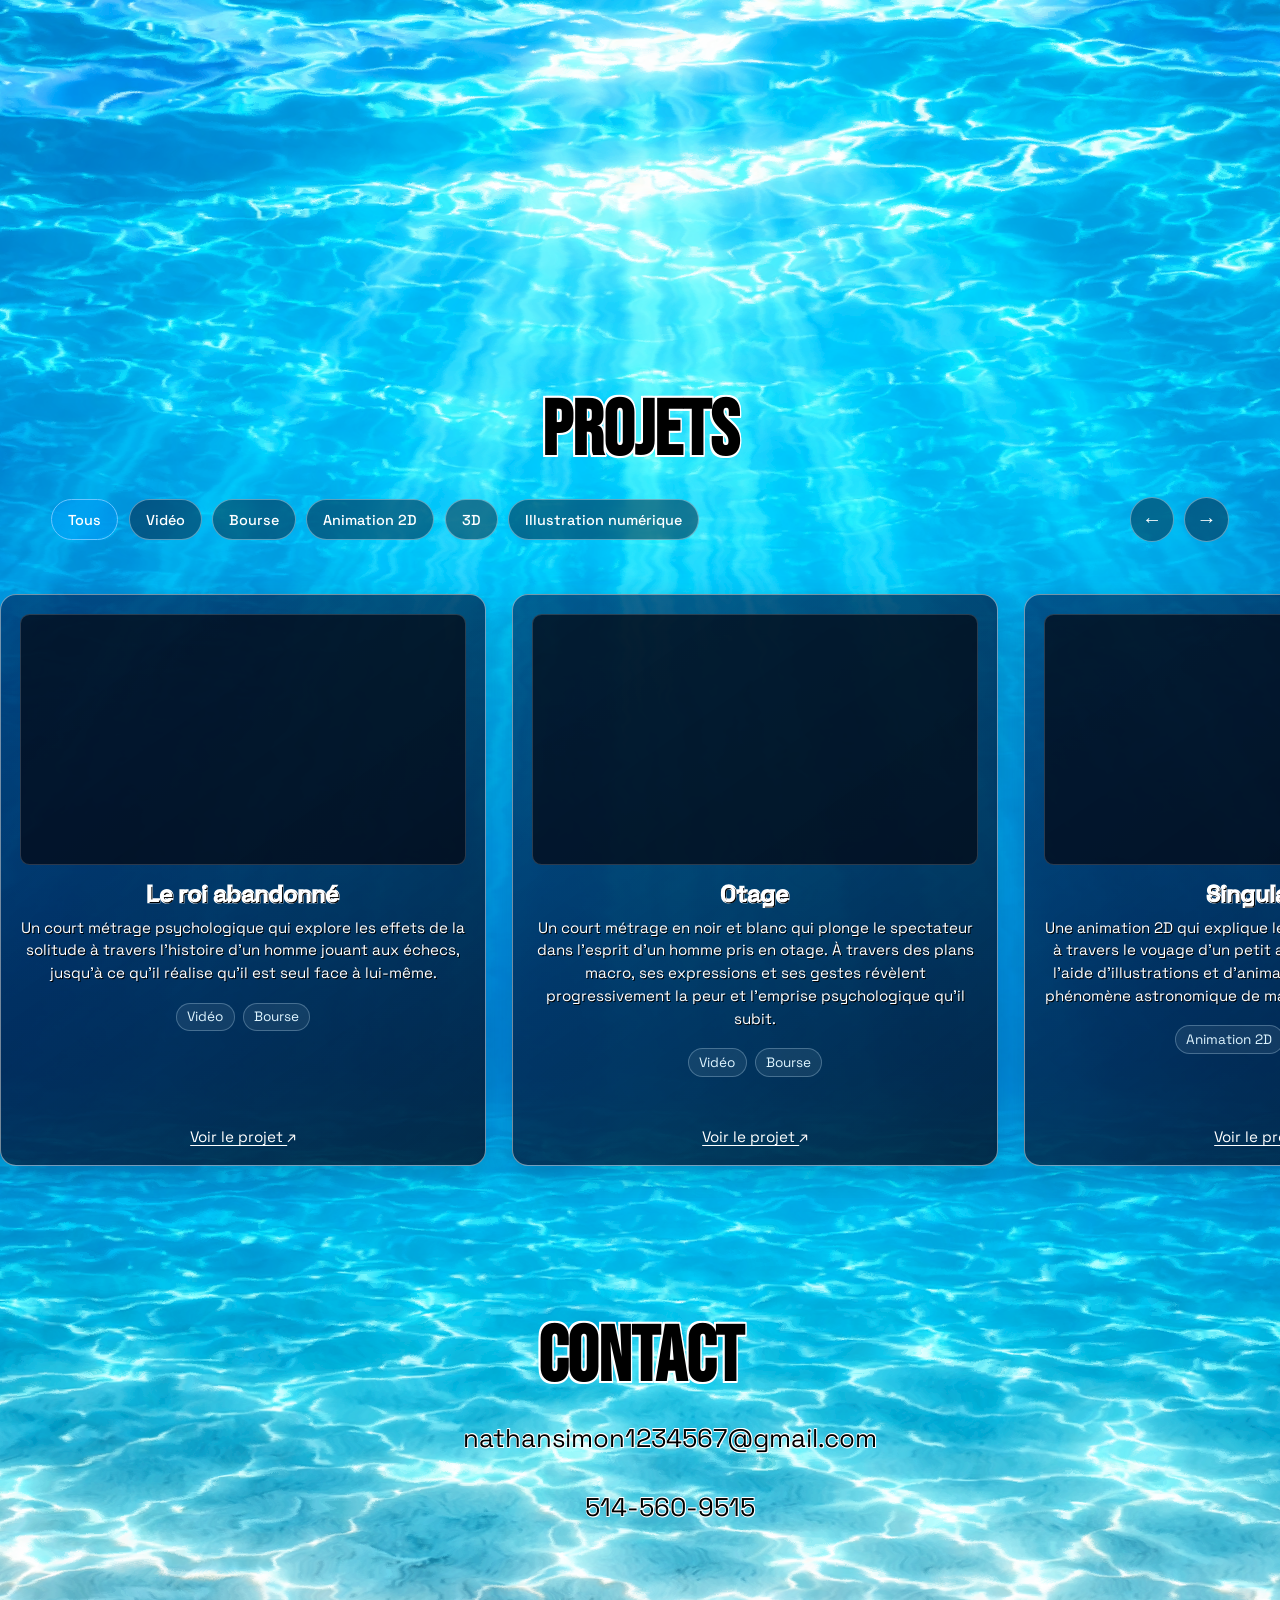
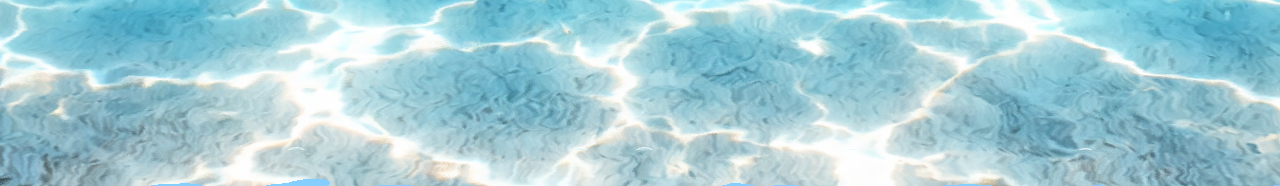
==== commit 4ed26212: "optimisation" ====
--- a/index.html
+++ b/index.html
@@ -3,11 +3,12 @@
   <head>
     <meta charset="UTF-8" />
     <meta name="viewport" content="width=device-width, initial-scale=1.0" />
-    <title>Simon Nathan | Portfolio</title>
+    <title>Nathan Simon | Portfolio</title>
     <meta
       name="description"
-      content="Portfolio de Simon Nathan — projets, compétences et contact."
+      content="Portfolio de Nathan Simon — projets, compétences et contact."
     />
+    <meta name="robots" content="noindex, nofollow" />
     <link rel="preconnect" href="https://fonts.googleapis.com" />
     <link rel="preconnect" href="https://fonts.gstatic.com" crossorigin />
     <link
@@ -19,10 +20,10 @@
     <link rel="stylesheet" href="css/layout.css" />
     <link rel="stylesheet" href="css/components/navigation.css" />
     <link rel="stylesheet" href="css/components/home-content.css" />
-    <meta name="robots" content="noindex, nofollow">
   </head>
   <body>
     <main id="accueil">
+      <!-- 1. Hero : titre et fond étoilé (canvas animé par js/main.js) -->
       <section class="scene hero">
         <header class="site-header">
           <nav class="nav container" aria-label="Navigation principale">
@@ -39,11 +40,12 @@
           <canvas class="hero-canvas" aria-hidden="true"></canvas>
         </div>
         <div class="container scene__content hero-content">
-          <p class="hero-kicker">Portfolio multimédias</p>
+          <p class="hero-kicker">Portfolio multimédia</p>
           <h1>NATHAN<br />SIMON</h1>
         </div>
       </section>
 
+      <!-- 2. Démo réel : vidéo en boucle (son activable) -->
       <section class="scene sky-section">
         <div class="scene__decor"></div>
         <div class="container scene__content">
@@ -51,7 +53,7 @@
             <section class="demo-panel" aria-labelledby="demo-title">
               <h2 id="demo-title">DÉMO RÉEL</h2>
               <div class="demo-frame">
-                <video class="demo-video" autoplay muted loop playsinline preload="metadata" aria-label="Démo vidéo de Simon Nathan">
+                <video class="demo-video" autoplay muted loop playsinline preload="metadata" aria-label="Démo vidéo de Nathan Simon">
                   <source src="assets/images/video/demoreel.mp4" type="video/mp4" />
                 </video>
                 <button class="video-sound-toggle" type="button" aria-pressed="false" aria-label="Activer le son">🔇</button>
@@ -61,14 +63,16 @@
         </div>
       </section>
 
+      <!-- 3. À propos : compétences, logiciels (barres animées) et badges -->
       <section class="scene cloud-plain-section" id="apropos">
         <div class="scene__decor">
+          <!-- Nuages décoratifs : animés en CSS, chargés à la demande -->
           <div class="cloud-layer cloud-layer--plain" aria-hidden="true">
-          <img class="cloud cloud-plain-1" src="assets/images/special-3d-rendering-smooth-clouds-flowing-shapes-isolated-transparent-backgrounds-png.webp" alt="" />
-          <img class="cloud cloud-plain-2" src="assets/images/special-3d-rendering-smooth-clouds-flowing-shapes-isolated-transparent-backgrounds-png.webp" alt="" />
-          <img class="cloud cloud-plain-3" src="assets/images/special-3d-rendering-smooth-clouds-flowing-shapes-isolated-transparent-backgrounds-png.webp" alt="" />
-          <img class="cloud cloud-plain-4" src="assets/images/special-3d-rendering-smooth-clouds-flowing-shapes-isolated-transparent-backgrounds-png.webp" alt="" />
-          <img class="cloud cloud-plain-5" src="assets/images/special-3d-rendering-smooth-clouds-flowing-shapes-isolated-transparent-backgrounds-png.webp" alt="" />
+            <img class="cloud cloud-plain-1" src="assets/images/special-3d-rendering-smooth-clouds-flowing-shapes-isolated-transparent-backgrounds-png.webp" alt="" loading="lazy" decoding="async" />
+            <img class="cloud cloud-plain-2" src="assets/images/special-3d-rendering-smooth-clouds-flowing-shapes-isolated-transparent-backgrounds-png.webp" alt="" loading="lazy" decoding="async" />
+            <img class="cloud cloud-plain-3" src="assets/images/special-3d-rendering-smooth-clouds-flowing-shapes-isolated-transparent-backgrounds-png.webp" alt="" loading="lazy" decoding="async" />
+            <img class="cloud cloud-plain-4" src="assets/images/special-3d-rendering-smooth-clouds-flowing-shapes-isolated-transparent-backgrounds-png.webp" alt="" loading="lazy" decoding="async" />
+            <img class="cloud cloud-plain-5" src="assets/images/special-3d-rendering-smooth-clouds-flowing-shapes-isolated-transparent-backgrounds-png.webp" alt="" loading="lazy" decoding="async" />
           </div>
         </div>
         <div class="container scene__content cloud-content">
@@ -96,34 +100,29 @@
             </div>
           </section>
           <div class="software-badges" aria-label="Logiciels utilisés">
-            <img src="image/adobe-after-effect-logo-square-rounded-adobe-after-effect-logo-adobe-after-effect-logo-free-download-free-png.png" alt="After Effects" />
-            <img src="image/Autodesk-Maya-logo.png" alt="Maya" />
-            <img src="image/TouchDesigner_logo-300x300.png" alt="TouchDesigner" />
-            <img src="image/photoshop-5977809_1280.png" alt="Photoshop" />
-            <img src="image/davinci-resolve-logo-davinci-resolve-icon-transparent-background-free-png.webp" alt="DaVinci Resolve" />
-            <img src="image/adobe-illustrator-icon-logo.png" alt="Illustrator" />
-            <img src="image/logo-new.png" alt="Illustrator" />
+            <img src="image/adobe-after-effect-logo-square-rounded-adobe-after-effect-logo-adobe-after-effect-logo-free-download-free-png.png" alt="After Effects" loading="lazy" decoding="async" />
+            <img src="image/Autodesk-Maya-logo.png" alt="Maya" loading="lazy" decoding="async" />
+            <img src="image/TouchDesigner_logo-300x300.png" alt="TouchDesigner" loading="lazy" decoding="async" />
+            <img src="image/photoshop-5977809_1280.png" alt="Photoshop" loading="lazy" decoding="async" />
+            <img src="image/davinci-resolve-logo-davinci-resolve-icon-transparent-background-free-png.webp" alt="DaVinci Resolve" loading="lazy" decoding="async" />
+            <img src="image/adobe-illustrator-icon-logo.png" alt="Illustrator" loading="lazy" decoding="async" />
+            <img src="image/logo-new.png" alt="Unity" loading="lazy" decoding="async" />
           </div>
         </div>
       </section>
 
+      <!-- 4. Océan : bulles, projets (carrousel filtrable) et contact -->
       <section class="scene sea-transition-section">
         <canvas class="ocean-fluid-canvas" aria-hidden="true"></canvas>
-        <div class="bubble-layer" aria-label="Bulles interactives" aria-live="polite"></div>
+        <div class="bubble-layer" aria-label="Bulles interactives"></div>
         <div class="scene__decor">
+          <!-- Îles décoratives : une seule image, affichée deux fois (la droite est inversée en CSS) -->
           <div class="island-layer" aria-hidden="true">
-          <img
-            class="island island--left"
-            src="assets/images/lush-tropical-island-with-palm-trees-and-sandy-shore-cut-out-stock-png.webp"
-            alt=""
-          />
-          <img
-            class="island island--right"
-            src="assets/images/lush-tropical-island-with-palm-trees-and-sandy-shore-cut-out-stock-png.webp"
-            alt=""
-          />
+            <img class="island island--left" src="assets/images/lush-tropical-island-with-palm-trees-and-sandy-shore-cut-out-stock-png.webp" alt="" loading="lazy" decoding="async" />
+            <img class="island island--right" src="assets/images/lush-tropical-island-with-palm-trees-and-sandy-shore-cut-out-stock-png.webp" alt="" loading="lazy" decoding="async" />
           </div>
 
+          <!-- Filtre SVG appliqué au fond de l'océan en CSS (effet de vagues) -->
           <svg class="water-filter-defs" aria-hidden="true">
           <filter id="water-turbulence" x="-8%" y="-8%" width="116%" height="116%">
             <feTurbulence
@@ -156,13 +155,14 @@
               </div>
             </div>
             <div class="project-carousel" data-project-carousel>
-              <div class="project-grid" data-projects></div>
+              <!-- Les cartes sont générées par js/main.js à partir de data/projects.json -->
+            <div class="project-grid" data-projects></div>
             </div>
           </section>
           <section class="contact-panel" id="contact" aria-labelledby="contact-title">
             <h2 id="contact-title">CONTACT</h2>
-            <p><img class="contact-icon" src="image/email-logo-png-13.png" alt="Email" /> <a href="mailto:nathansimon1234567@gmail.com">nathansimon1234567@gmail.com</a></p>
-            <p><img class="contact-icon" src="image/phone-icon-in-trendy-flat-style-free-png.webp" alt="Téléphone" /> <a href="tel:+15145609515">514-560-9515</a></p>
+            <p><img class="contact-icon" src="image/email-logo-png-13.png" alt="Email" loading="lazy" decoding="async" /> <a href="mailto:nathansimon1234567@gmail.com">nathansimon1234567@gmail.com</a></p>
+            <p><img class="contact-icon" src="image/phone-icon-in-trendy-flat-style-free-png.webp" alt="Téléphone" loading="lazy" decoding="async" /> <a href="tel:+15145609515">514-560-9515</a></p>
           </section>
         </div>
       </section>
--- a/css/base.css
+++ b/css/base.css
@@ -1,4 +1,4 @@
-/* Styles de base. */
+/* Styles de base partagés par toutes les pages. */
 * {
   box-sizing: border-box;
 }
@@ -15,6 +15,8 @@
 html {
   overflow-x: clip;
   overflow-y: auto;
+  /* Défilement fluide vers les sections depuis la navigation. */
+  scroll-behavior: smooth;
 }
 
 body {
@@ -22,3 +24,9 @@
   overflow-y: visible;
   max-width: 100%;
 }
+
+@media (prefers-reduced-motion: reduce) {
+  html {
+    scroll-behavior: auto;
+  }
+}
--- a/css/layout.css
+++ b/css/layout.css
@@ -1,4 +1,5 @@
-/* Mise en page des sections principales et de leurs décors. */
+/* Mise en page des sections principales et de leurs décors.
+   Ordre de la page : hero → ciel (démo) → nuages (à propos) → océan (projets, contact). */
 .hero {
   position: relative;
   width: 100%;
@@ -23,10 +24,6 @@
   overflow: hidden;
   pointer-events: none;
   z-index: 1;
-}
-
-.cloud-layer--sky {
-  opacity: 0.9;
 }
 
 .cloud {
@@ -40,67 +37,6 @@
   object-fit: contain;
   pointer-events: none;
   transition: transform 300ms ease-out, opacity 300ms ease-out, filter 300ms ease-out;
-}
-
-.cloud-1 {
-  top: 10%;
-  left: -6%;
-  width: clamp(160px, 18vw, 340px);
-  --cloud-duration: 48s;
-  opacity: 0.7;
-}
-
-.cloud-2 {
-  top: 22%;
-  left: 26%;
-  width: clamp(260px, 30vw, 560px);
-  --cloud-duration: 62s;
-  animation-delay: -12s;
-  opacity: 0.78;
-}
-
-.cloud-3 {
-  top: 18%;
-  right: 8%;
-  width: clamp(210px, 24vw, 480px);
-  --cloud-duration: 54s;
-  animation-delay: -20s;
-  opacity: 0.8;
-}
-
-.cloud-4 {
-  bottom: 18%;
-  left: 42%;
-  width: clamp(300px, 34vw, 640px);
-  --cloud-duration: 72s;
-  animation-delay: -18s;
-  opacity: 0.7;
-}
-
-.cloud-5 {
-  top: 12%;
-  left: 8%;
-  width: clamp(190px, 22vw, 420px);
-  --cloud-duration: 58s;
-  opacity: 0.82;
-}
-
-.cloud-6 {
-  top: 28%;
-  right: 15%;
-  width: clamp(280px, 32vw, 600px);
-  --cloud-duration: 68s;
-  animation-delay: -24s;
-  opacity: 0.76;
-}
-
-.cloud-7 {
-  bottom: 16%;
-  left: 35%;
-  width: clamp(240px, 28vw, 520px);
-  --cloud-duration: 60s;
-  animation-delay: -30s;
-  opacity: 0.72;
 }
 
 @keyframes cloudFloat {
@@ -280,35 +216,6 @@
   }
 }
 
-.sea-transition-half {
-  position: relative;
-  width: 100%;
-  height: 50%;
-  margin: 0;
-  padding: 0;
-}
-
-.sea-transition-top {
-  position: absolute;
-  inset: 0;
-  width: 100%;
-  height: 100%;
-  background: transparent;
-  border: none;
-  pointer-events: none;
-  z-index: 1;
-}
-
-.sea-transition-bottom {
-  position: relative;
-  width: 100%;
-  height: 100%;
-  background: var(--cloud-bottom-color);
-  overflow: hidden;
-  border: none;
-  z-index: 0;
-}
-
 .sky-content {
   position: relative;
   z-index: 2;
@@ -319,13 +226,6 @@
   justify-content: center;
 }
 
-.sky-label {
-  font-size: 1.4vw;
-  letter-spacing: 0.12em;
-  text-transform: uppercase;
-  color: rgba(255, 255, 255, 0.7);
-}
-
 /* Structure commune des scènes */
 .scene {
   position: relative;
@@ -343,8 +243,8 @@
   z-index: 2;
 }
 
-/* Îles : décor fixe de la transition ciel/océan.
-   Grande taille sur ordinateur, taille réduite sur tablette, une seule île sur téléphone. */
+/* Îles : décor de la transition ciel/océan. La même image est affichée deux fois ;
+   la seconde est inversée horizontalement. */
 .sea-transition-section > .scene__decor {
   z-index: 3;
   overflow: visible;
@@ -357,16 +257,28 @@
   left: 0;
   right: 0;
   top: 0;
-  height: 0; /* Le point d’ancrage vertical reste fixe au niveau de la transition. */
+  height: 0; /* Point d'ancrage vertical fixe : la position se règle avec les variables ci-dessous. */
   z-index: 3;
   pointer-events: none;
   overflow: visible;
 }
 
+/* CONTRÔLES DE HAUTEUR DES ÎLES
+   Modifie seulement ces 3 valeurs :
+   - grand écran (≥ 1900 px) : --island-top-desktop
+   - écran moyen (1401 à 1899 px) : --island-top-tablet
+   - petit écran (≤ 1400 px) : --island-top-phone
+   Valeur positive = descend l'image. Valeur négative = monte l'image. */
+:root {
+  --island-top-desktop: -870px;
+  --island-top-tablet: -580px;
+  --island-top-phone: -700px;
+}
+
+/* Grand écran : deux îles de 2000 px de large. */
 .island {
   position: absolute;
-  bottom: 0; /* La base reste exactement à la même hauteur; seule la partie haute monte quand l’île grandit. */
-  top: auto;
+  top: var(--island-top-desktop, 0px);
   width: 2000px;
   height: auto;
   transform-origin: 50% 100%;
@@ -377,25 +289,6 @@
   filter: drop-shadow(0 12px 12px rgba(0, 0, 0, 0.16));
 }
 
-/* CONTRÔLES DE HAUTEUR DES ÎLES
-   Modifie seulement ces 3 valeurs :
-   - ordinateur : --island-top-desktop
-   - tablette/iPad : --island-top-tablet
-   - téléphone : --island-top-phone
-   Valeur positive = descend l'image. Valeur négative = monte l'image. */
-:root {
-  --island-top-desktop: -870px;
-  --island-top-tablet: -580px;
-  --island-top-phone: -700px;
-}
-
-/* Ordinateur : 2000 px.
-   TOP est volontairement réglable ici pour ajuster la hauteur des îles. */
-.island {
-  top: var(--island-top-desktop, 0px);
-  bottom: auto;
-}
-
 .island--left {
   left: -1000px;
   right: auto;
@@ -407,7 +300,7 @@
   transform: scaleX(-1);
 }
 
-/* Tablette (ex. iPad) : 1000 px, deux îles. */
+/* Écran moyen (ex. iPad paysage, petit portable) : deux îles de 1300 px. */
 @media (max-width: 1899px) and (min-width: 1401px) {
   .island {
     width: 1300px;
@@ -423,7 +316,7 @@
   }
 }
 
-/* Téléphone : une seule île centrée, 1000 px.
+/* Petit écran (téléphone, tablette portrait) : une seule île centrée de 1600 px.
    Le débordement est coupé horizontalement sans créer de largeur supplémentaire. */
 @media (max-width: 1400px) {
   .island {
@@ -441,3 +334,12 @@
     display: none;
   }
 }
+
+/* Section hors écran : les animations CSS sont figées pour économiser le processeur.
+   La classe .is-offscreen est posée par js/main.js (initOffscreenPause).
+   La double classe garantit la priorité sur les animations déclarées plus loin. */
+.scene.is-offscreen,
+.scene.is-offscreen *,
+.scene.is-offscreen::before {
+  animation-play-state: paused;
+}
--- a/css/components/navigation.css
+++ b/css/components/navigation.css
@@ -104,16 +104,3 @@
     transition: none;
   }
 }
-
-
-
-/* Défilement fluide vers les sections depuis la navigation */
-html {
-  scroll-behavior: smooth;
-}
-
-@media (prefers-reduced-motion: reduce) {
-  html {
-    scroll-behavior: auto;
-  }
-}
--- a/css/components/home-content.css
+++ b/css/components/home-content.css
@@ -334,7 +334,6 @@
   scroll-behavior: smooth;
   /* Masque la barre native tout en conservant le défilement horizontal. */
   scrollbar-width: none; /* Firefox */
-  -ms-overflow-style: none; /* Anciennes versions d’Internet Explorer/Edge */
   overscroll-behavior-x: contain;
 }
 
@@ -475,6 +474,16 @@
   font-size: 0.95rem;
   text-decoration: underline;
   text-underline-offset: 0.2rem;
+}
+
+/* La flèche ↗ glisse légèrement quand on survole la carte. */
+.project-card__action span {
+  display: inline-block; /* nécessaire pour pouvoir déplacer la flèche avec transform */
+  transition: transform 180ms ease;
+}
+
+.project-card__link:hover .project-card__action span {
+  transform: translate(3px, -3px);
 }
 
 .contact-panel {
@@ -543,24 +552,7 @@
 
   .skills-panel { grid-template-columns: 1fr; }
 
-  /* La zone des projets traverse toute la largeur de l’écran, sans panneau extérieur. */
-.projects-panel {
-  width: 100vw;
-  min-width: 100vw;
-  max-width: none;
-  position: relative;
-  left: auto;
-  margin-left: calc(50% - 50vw);
-  transform: none;
-  box-sizing: border-box;
-  padding-inline: 0;
-  border: 0;
-  border-radius: 0;
-  background: transparent;
-  box-shadow: none;
-}
-
-.projects-toolbar {
+  .projects-toolbar {
     align-items: flex-start;
     flex-direction: column;
     margin-top: 1.5rem;
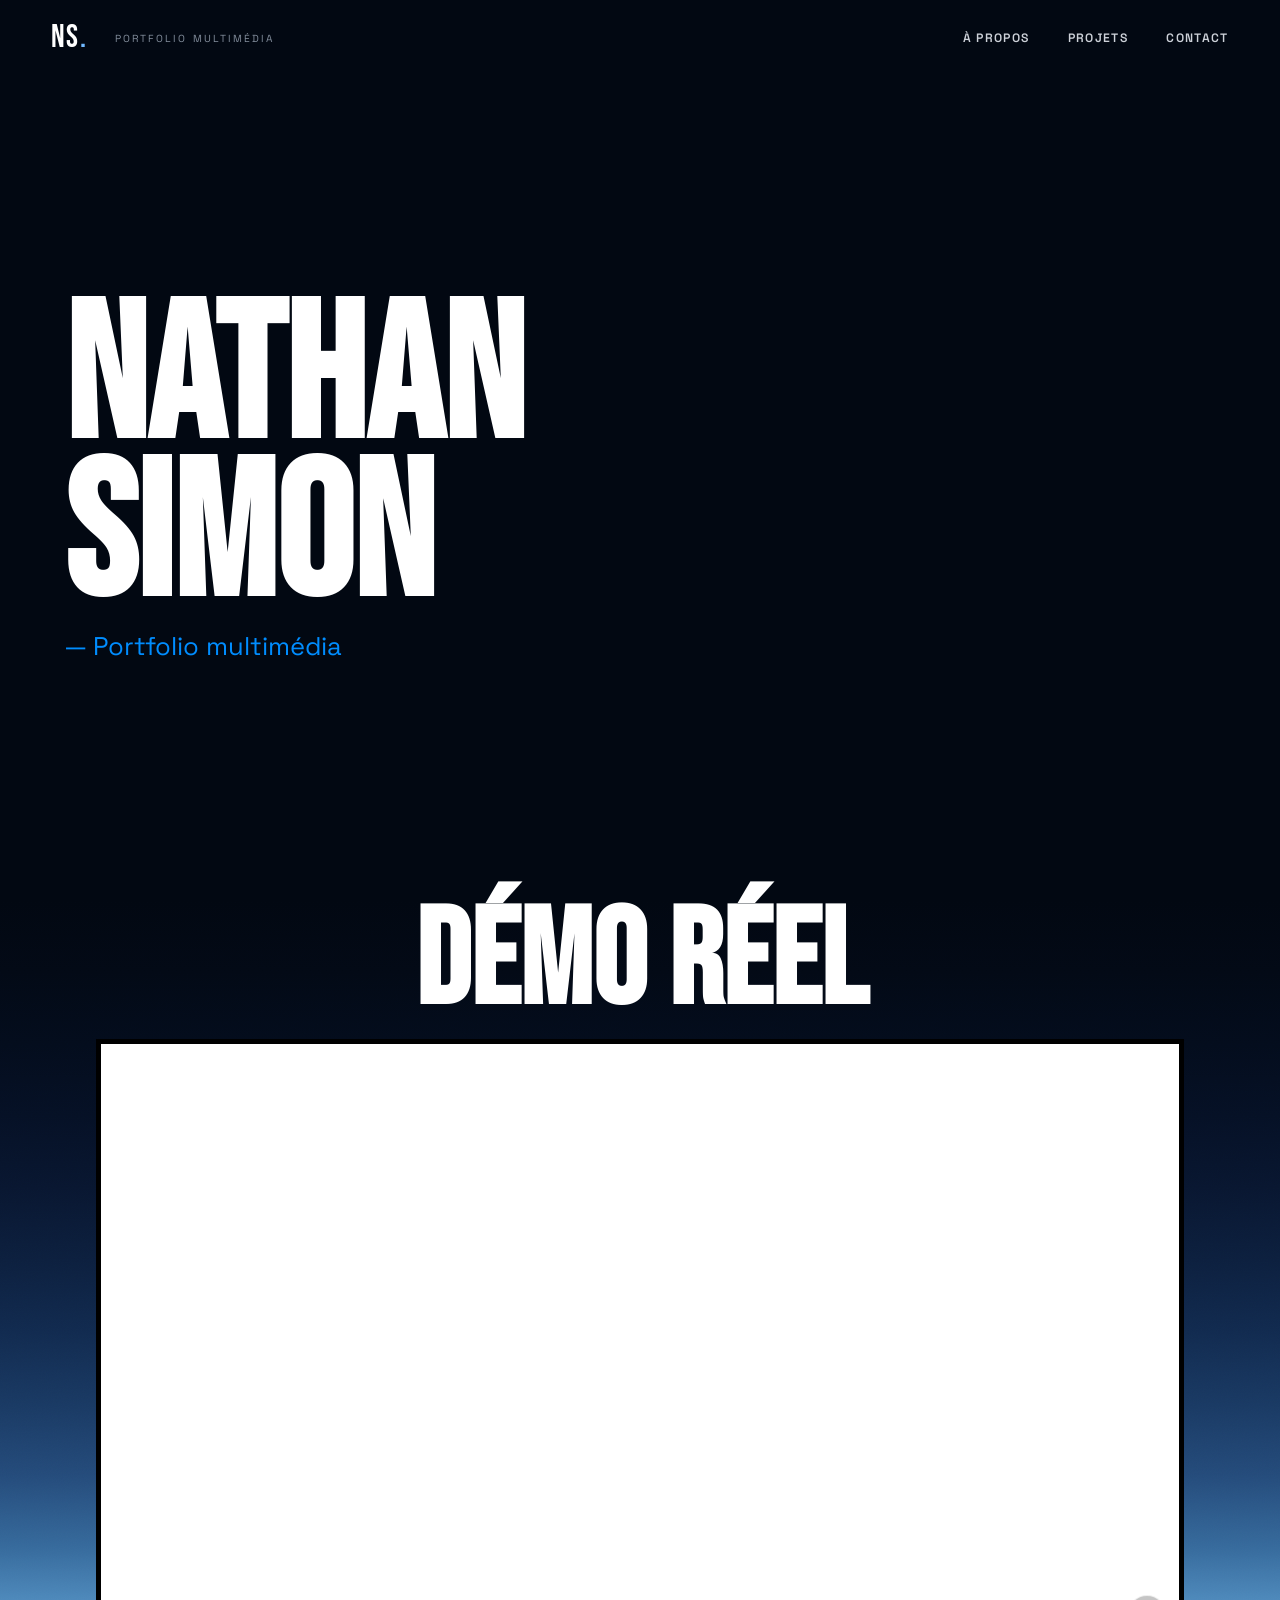
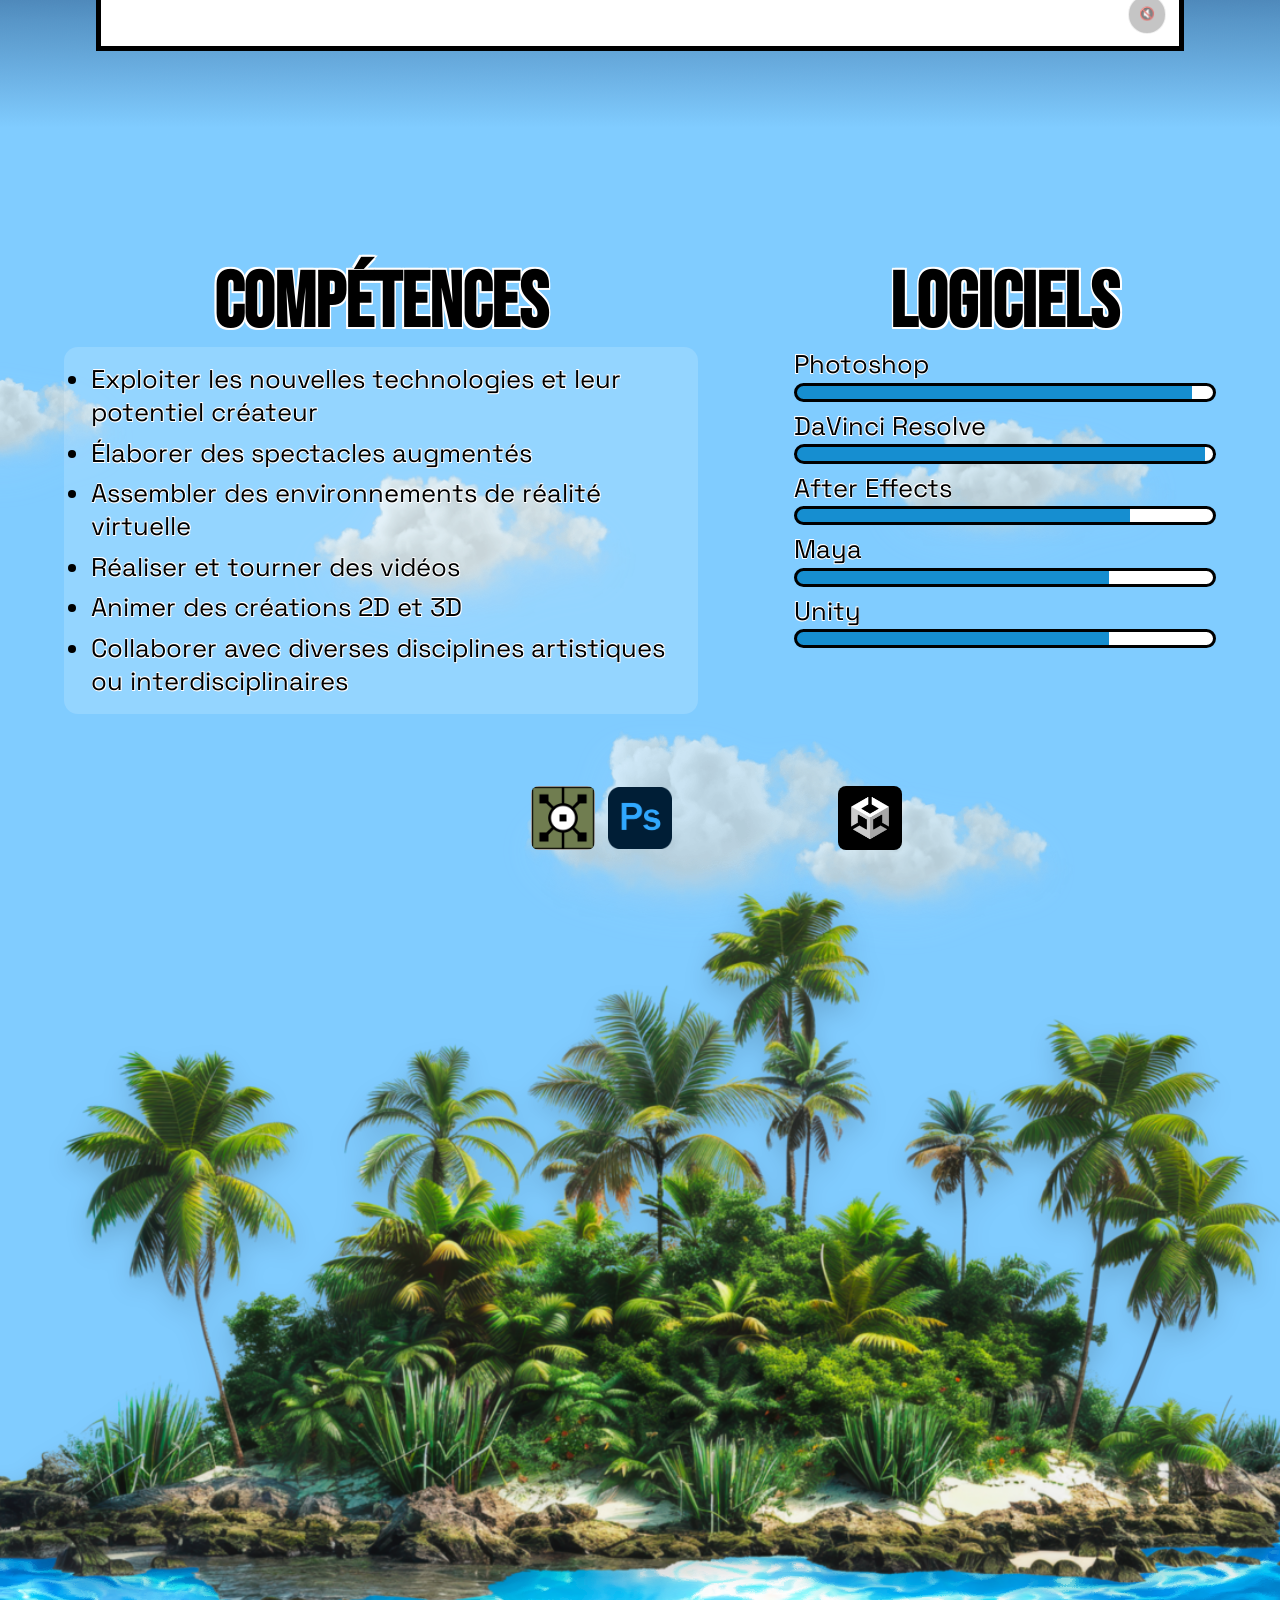
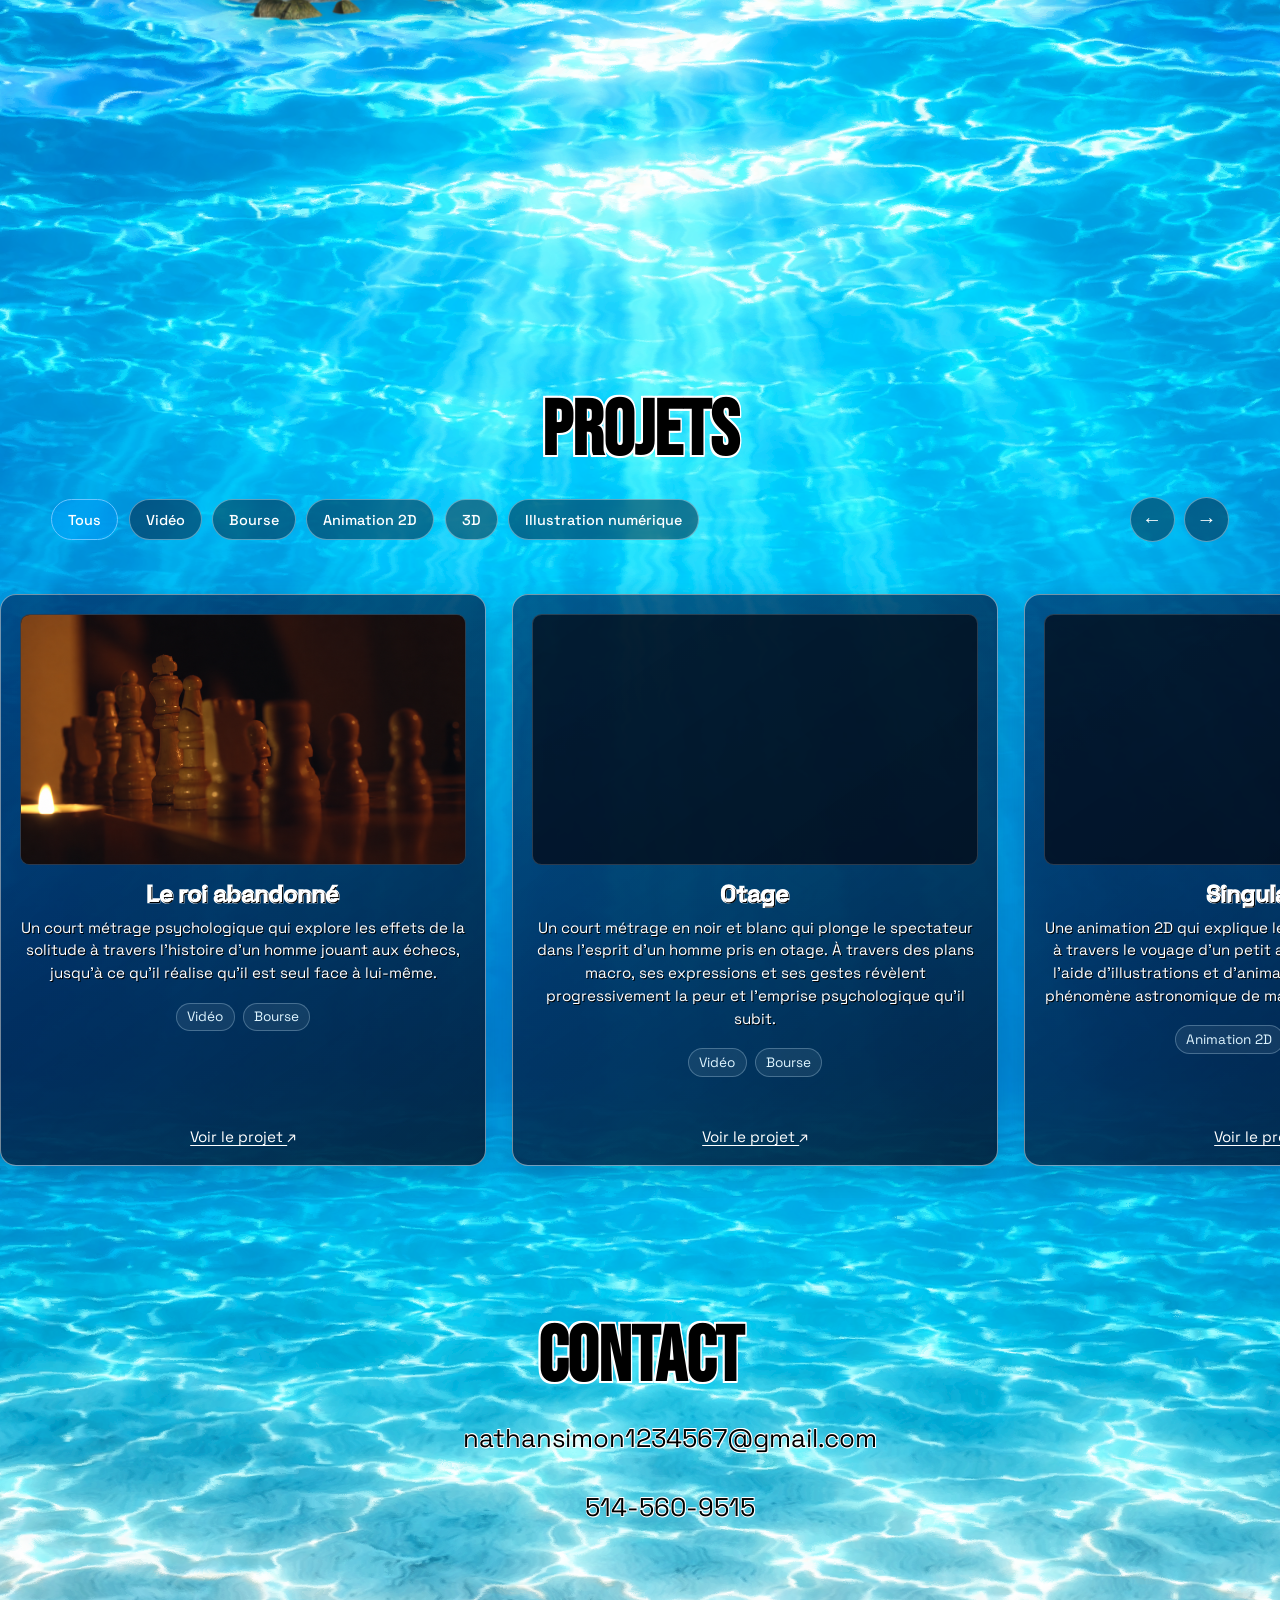
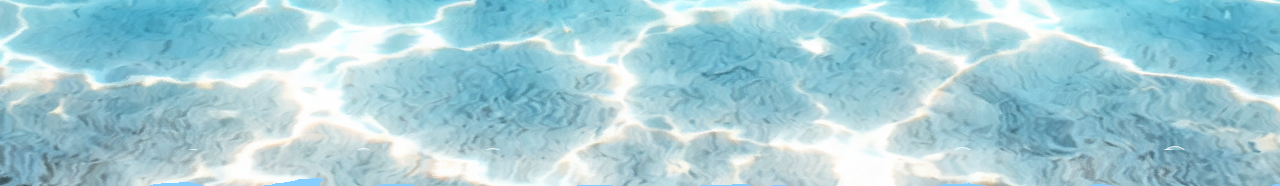
==== commit e3b29126: "mobile" ====
--- a/index.html
+++ b/index.html
@@ -29,7 +29,10 @@
           <nav class="nav container" aria-label="Navigation principale">
             <a class="logo" href="#accueil" aria-label="Retour à l’accueil">NS<span>.</span></a>
             <span class="nav-caption">PORTFOLIO MULTIMÉDIA</span>
-            <div class="menu">
+            <button class="menu-toggle" type="button" aria-expanded="false" aria-controls="primary-menu" aria-label="Ouvrir le menu">
+              <span></span><span></span><span></span>
+            </button>
+            <div class="menu" id="primary-menu">
               <a href="#apropos">À propos</a>
               <a href="#projets">Projets</a>
               <a href="#contact">Contact</a>
@@ -54,7 +57,8 @@
               <h2 id="demo-title">DÉMO RÉEL</h2>
               <div class="demo-frame">
                 <video class="demo-video" autoplay muted loop playsinline preload="metadata" aria-label="Démo vidéo de Nathan Simon">
-                  <source src="assets/images/video/demoreel.mp4" type="video/mp4" />
+                  <source src="assets/images/video/demo%20reel_vertical.mp4" type="video/mp4" media="(max-width: 700px)" />
+                  <source src="assets/images/video/demoreel.mp4" type="video/mp4" media="(min-width: 701px)" />
                 </video>
                 <button class="video-sound-toggle" type="button" aria-pressed="false" aria-label="Activer le son">🔇</button>
               </div>
@@ -148,7 +152,8 @@
           <section class="projects-panel" id="projets" aria-labelledby="projects-title">
             <h2 id="projects-title">PROJETS</h2>
             <div class="projects-toolbar">
-              <div class="project-filters" data-project-filters aria-label="Filtrer les projets par catégorie"></div>
+              <button class="filters-toggle" type="button" aria-expanded="false" aria-controls="project-filters-panel"><span class="filters-toggle__icon" aria-hidden="true">☰</span> Catégories</button>
+              <div class="project-filters" id="project-filters-panel" data-project-filters aria-label="Filtrer les projets par catégorie"></div>
               <div class="carousel-controls" aria-label="Navigation des projets">
                 <button class="carousel-button" type="button" data-carousel-prev aria-label="Projets précédents">←</button>
                 <button class="carousel-button" type="button" data-carousel-next aria-label="Projets suivants">→</button>
--- a/css/components/navigation.css
+++ b/css/components/navigation.css
@@ -43,6 +43,30 @@
   text-transform: uppercase;
 }
 
+.menu-toggle {
+  display: none;
+  align-items: center;
+  justify-content: center;
+  flex-direction: column;
+  gap: 5px;
+  width: 44px;
+  height: 44px;
+  padding: 10px;
+  border: 1px solid rgba(220, 242, 255, 0.35);
+  border-radius: 12px;
+  color: #fff;
+  background: rgba(4, 22, 48, 0.55);
+  cursor: pointer;
+}
+
+.menu-toggle span {
+  display: block;
+  width: 20px;
+  height: 2px;
+  border-radius: 2px;
+  background: currentColor;
+}
+
 .menu {
   display: flex;
   align-items: center;
@@ -74,28 +98,38 @@
 }
 
 @media (max-width: 700px) {
+  .site-header { inset: 0 0 auto; }
+
   .nav.container {
-    width: calc(100% - 32px);
-    min-height: 68px;
-    gap: 16px;
+    position: relative;
+    width: calc(100% - 40px);
+    min-height: 64px;
+    gap: 12px;
   }
 
-  .nav-caption {
+  .nav-caption { display: none; }
+  .menu-toggle { display: flex; margin-left: auto; z-index: 2; }
+
+  .menu {
     display: none;
+    position: absolute;
+    top: calc(100% - 2px);
+    right: 0;
+    min-width: 180px;
+    padding: 10px;
+    flex-direction: column;
+    align-items: stretch;
+    gap: 2px;
+    border: 1px solid rgba(220, 242, 255, 0.22);
+    border-radius: 14px;
+    background: rgba(3, 13, 32, 0.94);
+    box-shadow: 0 14px 34px rgba(0, 0, 0, 0.28);
+    backdrop-filter: blur(14px);
   }
 
-  .menu {
-    gap: clamp(12px, 4vw, 22px);
-  }
-
-  .menu a {
-    font-size: 0.65rem;
-    letter-spacing: 0.06em;
-  }
-
-  .logo {
-    font-size: 1.8rem;
-  }
+  .menu.is-open { display: flex; }
+  .menu a { padding: 12px; font-size: 0.78rem; }
+  .logo { font-size: 2rem; }
 }
 
 @media (prefers-reduced-motion: reduce) {
@@ -104,3 +138,13 @@
     transition: none;
   }
 }
+
+/* Navigation mobile plus lisible et facile à toucher. */
+@media (max-width: 700px) {
+  .nav.container { min-height: 72px; }
+  .logo { font-size: clamp(2.3rem, 10vw, 3rem); }
+  .menu-toggle { width: 60px; height: 60px; }
+  .menu-toggle span { width: 30px; height: 4px; }
+  .menu { min-width: min(250px, 82vw); padding: 12px; }
+  .menu a { padding: 15px 13px; font-size: 1.05rem; letter-spacing: 0.06em; }
+}
--- a/css/components/home-content.css
+++ b/css/components/home-content.css
@@ -270,6 +270,8 @@
   box-shadow: none;
 }
 
+.filters-toggle { display: none; }
+
 .projects-toolbar {
   padding-inline: clamp(1rem, 4vw, 4rem);
   display: flex;
@@ -528,16 +530,47 @@
     width: min(100% - 2rem, 1100px);
   }
 
-  .hero-content h1 { font-size: 20vw; }
-  .hero-kicker { font-size: 3.7vw; }
+  /* Sur mobile, le nom devient le point focal et reste parfaitement centré. */
+  .hero-content {
+    align-items: center;
+    justify-content: center;
+    text-align: center;
+    min-height: 100svh;
+    padding: 2rem 1rem;
+  }
+
+  .hero-content h1 {
+    width: 100%;
+    font-size: clamp(6.2rem, 27vw, 12rem);
+    line-height: 0.82;
+    text-align: center;
+    letter-spacing: 0.015em;
+  }
+
+  .hero-kicker {
+    font-size: clamp(0.85rem, 3.7vw, 1.1rem);
+    margin-top: 1.1rem;
+    text-align: center;
+  }
+
+  /* Démo verticale sur téléphone : moins large, plus haute et centrée. */
   .demo-frame {
-    width: 85vw;
-    max-width: none;
-    margin-left: -1rem;
-    margin-right: -1rem;
-  }
-  .demo-panel h2,
-  .skills-panel h2 { font-size: 8.2vw; }
+    width: min(82vw, 390px);
+    aspect-ratio: 9 / 16;
+    margin: 0.9rem auto 0;
+    border-width: 3px;
+  }
+
+  .demo-video { object-fit: cover; }
+  .video-sound-toggle {
+    right: 0.65rem;
+    bottom: 0.65rem;
+    width: 2.5rem;
+    min-width: 2.5rem;
+    font-size: 1rem;
+  }
+  .demo-panel h2 { font-size: clamp(4rem, 16vw, 7.5rem); line-height: 0.9; text-align: center; }
+  .skills-panel h2 { font-size: clamp(2.4rem, 10vw, 4.5rem); }
   .skills-list ul { font-size: 3.7vw; }
   .software-list li { font-size: 3.6vw; }
   .software-list .progress-bar { height: 2.8vw; border-width: 0.25vw; }
@@ -545,34 +578,67 @@
   .video-sound-toggle { font-size: 4vw; }
   .projects-panel h2,
   .contact-panel h2,
-  .cloud-content .skills-panel h2 { font-size: 16vw; }
+  .cloud-content .skills-panel h2 { font-size: clamp(4rem, 17vw, 7.5rem); line-height: 0.9; }
   .project-card h2 { font-size: 3.5vw; }
-  .contact-panel p { font-size: 4vw; }
-  .contact-icon { width: 8vw; }
+  .contact-panel p,
+  .contact-panel a { font-size: clamp(1.2rem, 5.5vw, 1.8rem); line-height: 1.35; overflow-wrap: anywhere; }
+  .contact-icon { width: clamp(2rem, 10vw, 3rem); }
 
   .skills-panel { grid-template-columns: 1fr; }
 
   .projects-toolbar {
-    align-items: flex-start;
-    flex-direction: column;
-    margin-top: 1.5rem;
-  }
-
-  .project-carousel { margin-top: 1rem; }
-  .project-grid { gap: 1rem; }
-  .project-card { flex-basis: min(84vw, 420px); width: min(84vw, 420px); }
-
+    align-items: center;
+    flex-direction: row;
+    flex-wrap: wrap;
+    margin-top: 1.1rem;
+    padding-inline: 0;
+    gap: 0.65rem;
+  }
+
+  .filters-toggle {
+    display: inline-flex;
+    align-items: center;
+    gap: 0.5rem;
+    padding: 0.65rem 0.85rem;
+    border: 1px solid rgba(220, 242, 255, 0.42);
+    border-radius: 999px;
+    color: #fff;
+    background: rgba(4, 22, 48, 0.7);
+    font: 500 0.82rem "Space Grotesk", sans-serif;
+  }
+
+  .project-filters { display: none; flex-basis: 100%; gap: 0.45rem; }
+  .project-filters.is-open { display: flex; }
+  .project-filter { padding: 0.45rem 0.7rem; font-size: 0.76rem; }
+  .carousel-controls { margin-left: auto; }
+  .carousel-button { width: 2.4rem; height: 2.4rem; }
+
+  .project-carousel {
+    margin-top: 0.6rem;
+    padding: 0.8rem 0.15rem 1rem;
+  }
+  .project-grid { gap: 0.7rem; }
+  .project-card {
+    flex-basis: min(72vw, 260px);
+    width: min(72vw, 260px);
+    min-height: 0;
+    padding: 0.65rem;
+    border-radius: 0.8rem;
+  }
+
+  .project-card__media { aspect-ratio: 16 / 8; margin-bottom: 0.45rem; overflow: hidden; }
+  .project-card__media img { width: 100%; height: 100%; object-fit: cover; }
+  .project-card__body { padding: 0.35rem 0.2rem 0.15rem; }
   .project-card p {
     max-width: none;
-    margin-inline: auto;
-    font-size: 3.6vw;
-  }
-
-  .project-card { min-height: 0; padding: 4vw; }
-  .project-card h2 { font-size: 5vw; }
-  .project-card__tags,
-  .project-card__action { font-size: 3.2vw; }
-  .project-filter { padding: 0.55rem 0.8rem; font-size: 0.8rem; }
+    margin: 0.35rem auto;
+    font-size: clamp(0.72rem, 3vw, 0.85rem);
+    line-height: 1.35;
+  }
+
+  .project-card h2 { font-size: clamp(0.95rem, 4vw, 1.15rem); margin-bottom: 0.25rem; }
+  .project-card__tags { gap: 0.25rem; margin: 0.35rem 0; font-size: 0.68rem; }
+  .project-card__action { font-size: 0.72rem; }
 
   .contact-panel {
     margin-top: 5rem;
@@ -598,3 +664,31 @@
     max-width: none;
   }
 }
+
+/* Accessibilité mobile : typographie nettement plus grande et lisible. */
+@media (max-width: 700px) {
+  .hero-content h1 { font-size: clamp(6rem, 28vw, 11rem); }
+  .hero-kicker { font-size: clamp(1.05rem, 4.8vw, 1.35rem); line-height: 1.35; }
+
+  .demo-panel h2,
+  .skills-panel h2 { font-size: clamp(2.2rem, 10vw, 3.8rem); line-height: 0.98; }
+  .projects-panel h2,
+  .contact-panel h2,
+  .cloud-content .skills-panel h2 { font-size: clamp(3.2rem, 17vw, 5.8rem); line-height: 0.95; }
+  .skills-list ul { font-size: clamp(1.1rem, 5vw, 1.35rem); line-height: 1.55; }
+  .software-list li { font-size: clamp(1.05rem, 4.7vw, 1.3rem); line-height: 1.4; }
+  .contact-panel p { font-size: clamp(1.1rem, 4.8vw, 1.35rem); line-height: 1.5; }
+  .video-sound-toggle { font-size: 1.1rem; }
+
+  /* Garder les cartes compactes en hauteur malgré la typographie agrandie. */
+  .project-card { padding: 0.55rem; }
+  .project-card__media { aspect-ratio: 16 / 7; margin-bottom: 0.3rem; }
+  .project-card__body { padding: 0.2rem 0.15rem 0.1rem; }
+  .project-card h2 { font-size: clamp(1.2rem, 5.4vw, 1.55rem); line-height: 1.08; margin-bottom: 0.3rem; }
+  .project-card p { font-size: clamp(1rem, 4.3vw, 1.2rem); line-height: 1.3; margin: 0.25rem auto; }
+  .project-card__tags { font-size: clamp(0.9rem, 3.8vw, 1.05rem); line-height: 1.25; }
+  .project-card__action { font-size: clamp(0.95rem, 4vw, 1.1rem); }
+  .filters-toggle { font-size: 1rem; padding: 0.75rem 0.95rem; }
+  .project-filter { font-size: 0.95rem; padding: 0.55rem 0.75rem; }
+  .carousel-button { width: 2.8rem; height: 2.8rem; }
+}
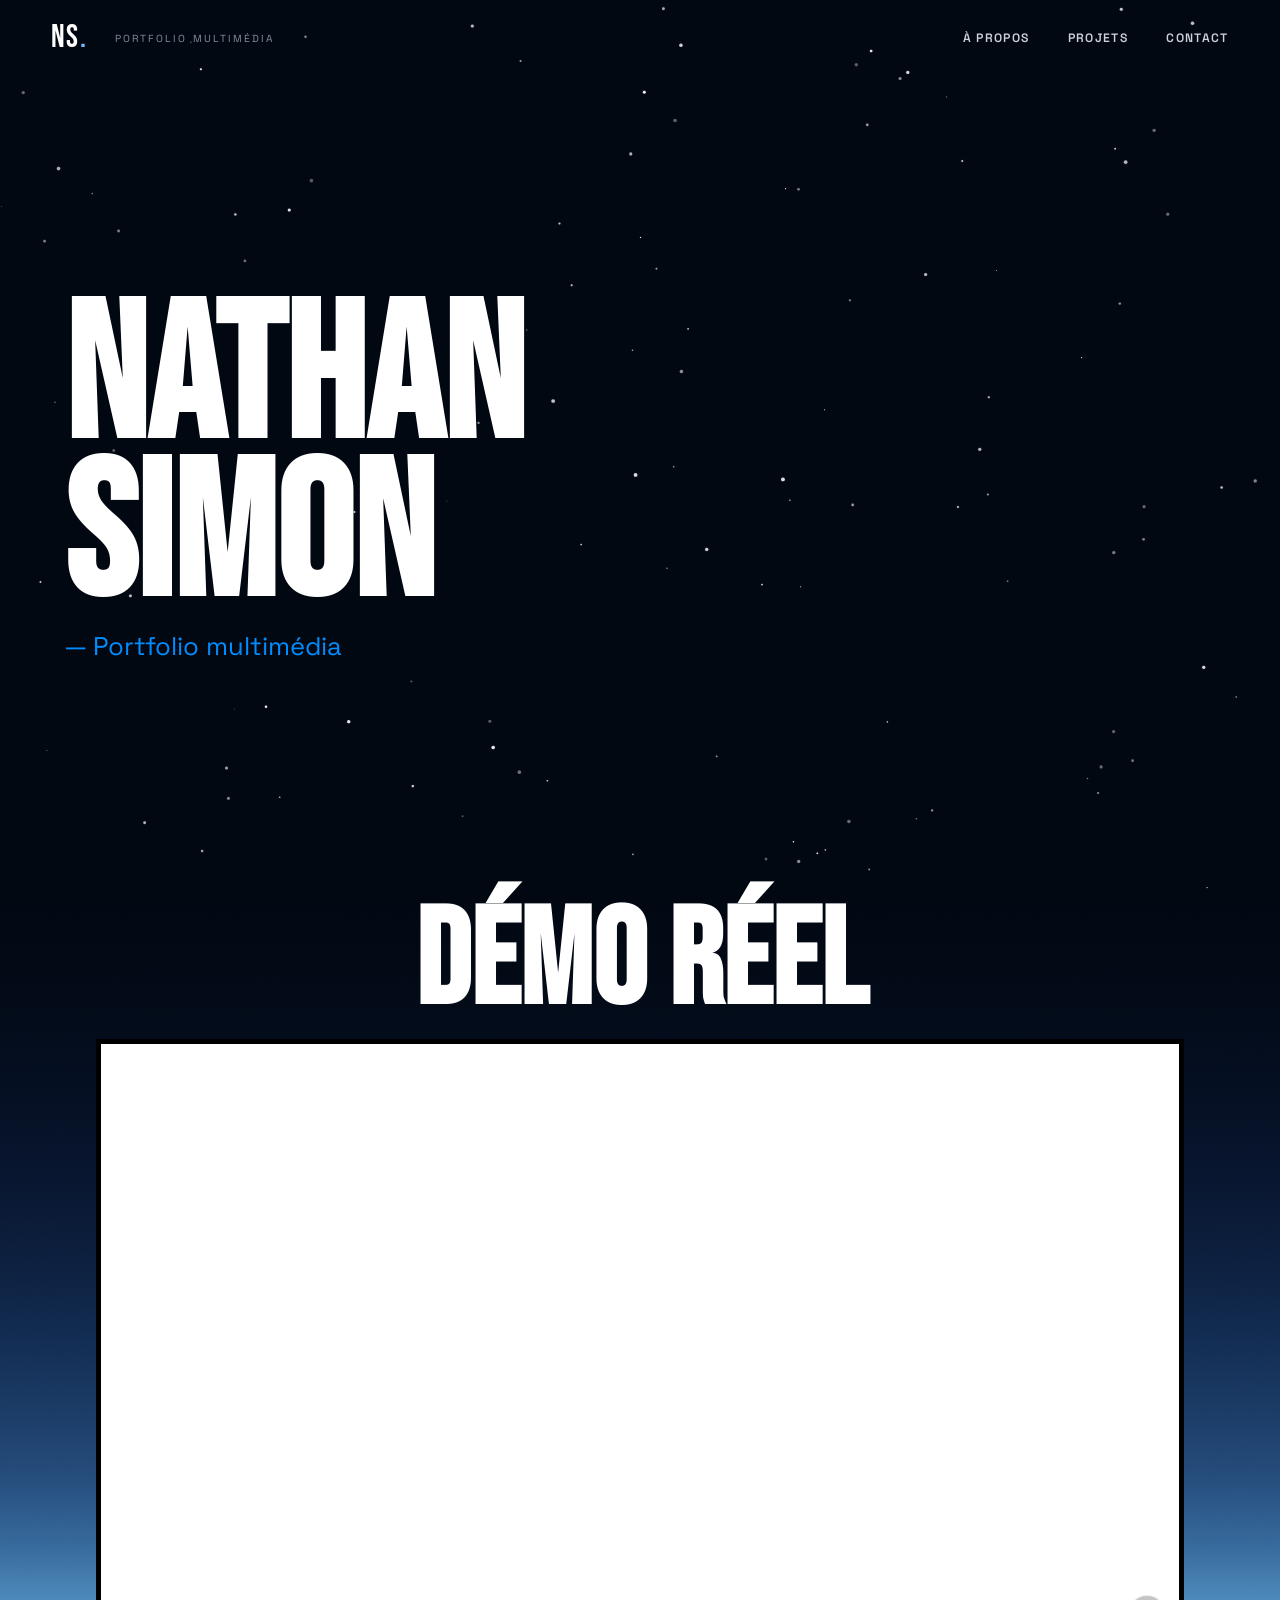
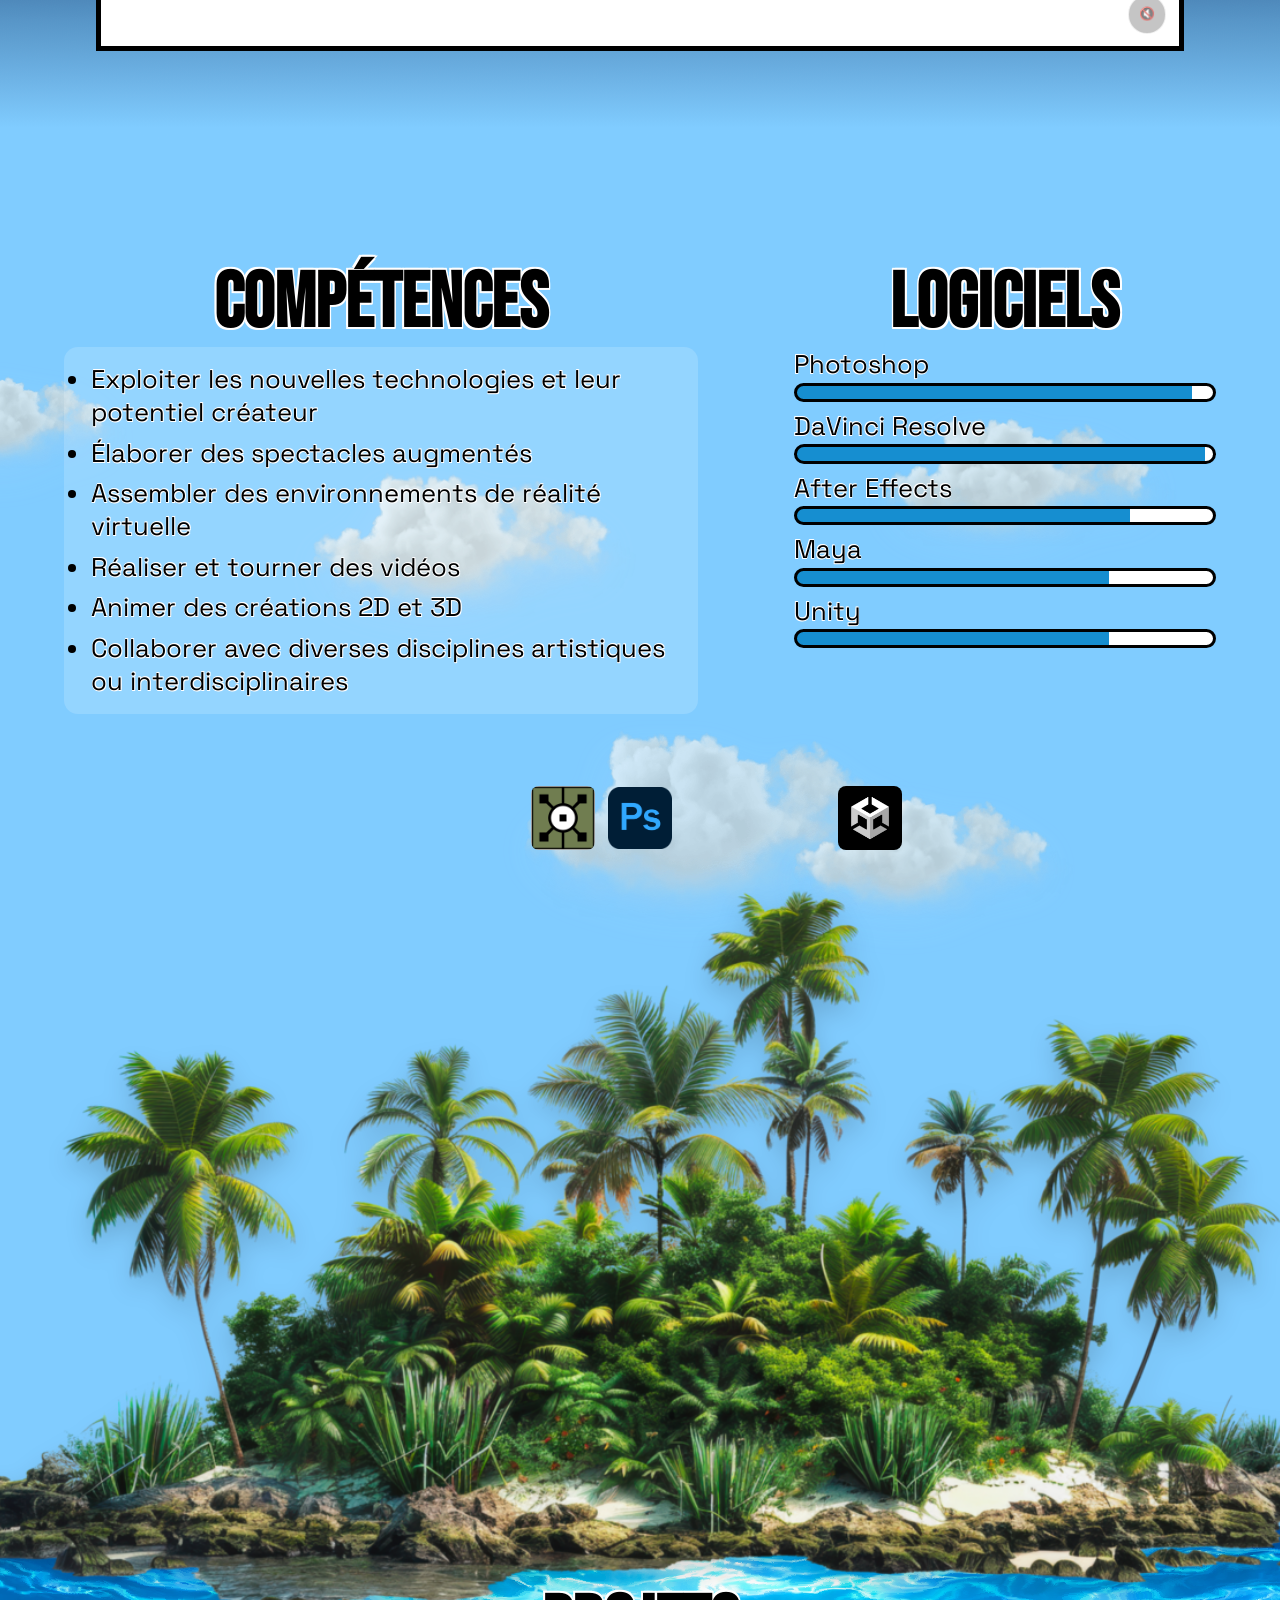
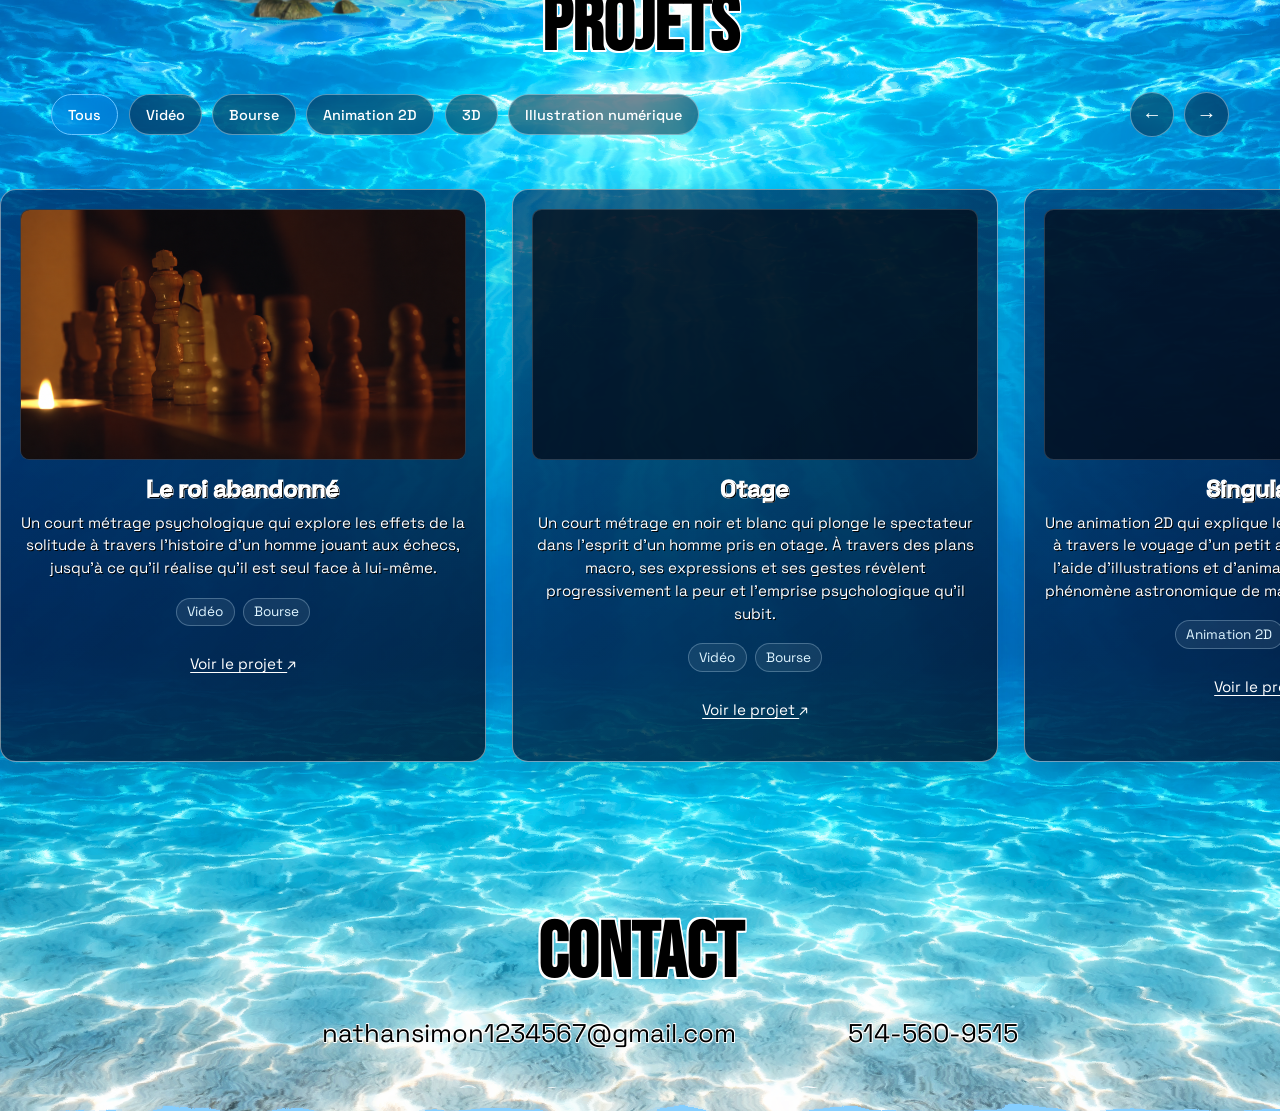
==== commit 667c1b4f: "mobile_2" ====
--- a/index.html
+++ b/index.html
@@ -166,8 +166,16 @@
           </section>
           <section class="contact-panel" id="contact" aria-labelledby="contact-title">
             <h2 id="contact-title">CONTACT</h2>
-            <p><img class="contact-icon" src="image/email-logo-png-13.png" alt="Email" loading="lazy" decoding="async" /> <a href="mailto:nathansimon1234567@gmail.com">nathansimon1234567@gmail.com</a></p>
-            <p><img class="contact-icon" src="image/phone-icon-in-trendy-flat-style-free-png.webp" alt="Téléphone" loading="lazy" decoding="async" /> <a href="tel:+15145609515">514-560-9515</a></p>
+            <div class="contact-links">
+              <a class="contact-link" href="mailto:nathansimon1234567@gmail.com" aria-label="Envoyer un courriel à Nathan Simon">
+                <img class="contact-icon" src="image/email-logo-png-13.png" alt="" loading="lazy" decoding="async" />
+                <span>nathansimon1234567@gmail.com</span>
+              </a>
+              <a class="contact-link" href="tel:+15145609515" aria-label="Appeler Nathan Simon">
+                <img class="contact-icon" src="image/phone-icon-in-trendy-flat-style-free-png.webp" alt="" loading="lazy" decoding="async" />
+                <span>514-560-9515</span>
+              </a>
+            </div>
           </section>
         </div>
       </section>
--- a/css/layout.css
+++ b/css/layout.css
@@ -178,7 +178,8 @@
 .sea-transition-section {
   position: relative;
   width: 100%;
-  height: 200vh;
+  height: auto;
+  min-height: 0;
   overflow-x: clip;
   overflow-y: visible;
   background: var(--cloud-bottom-color) url("../assets/images/adc27e9e-5885-4db0-adbf-08c917ec148b.png") center center / cover no-repeat;
--- a/css/components/home-content.css
+++ b/css/components/home-content.css
@@ -179,8 +179,9 @@
 .sea-content {
   position: relative;
   z-index: 4;
-  min-height: 200vh;
-  padding: 50vh 0 7rem;
+  min-height: 0;
+  /* La section océan se termine avec son dernier élément de contenu. */
+  padding: 5vh 0 2rem;
   color: #000;
 }
 
@@ -331,7 +332,7 @@
   overflow-y: hidden;
   margin-top: 1.5rem;
   /* Espace vertical pour que le flottement ne soit pas coupé par le carrousel. */
-  padding: 1.75rem clamp(1rem, 4vw, 4rem) 2rem;
+  padding: 1.75rem clamp(1.5rem, 4vw, 4rem) 2rem;
   scroll-snap-type: x mandatory;
   scroll-behavior: smooth;
   /* Masque la barre native tout en conservant le défilement horizontal. */
@@ -347,7 +348,11 @@
 }
 
 .project-grid {
-  display: flex;
+  /* Une seule rangée impose une taille identique à toutes les cartes. */
+  display: grid;
+  grid-auto-flow: column;
+  grid-auto-columns: clamp(320px, 38vw, 520px);
+  grid-auto-rows: 1fr;
   align-items: stretch;
   gap: clamp(1rem, 2vw, 1.75rem);
   width: max-content;
@@ -357,9 +362,12 @@
 
 .project-card {
   box-sizing: border-box;
-  flex: 0 0 clamp(320px, 38vw, 520px);
-  width: clamp(320px, 38vw, 520px);
-  min-height: 100%;
+  width: 100%;
+  min-height: 0;
+  height: 100%;
+  min-width: 0;
+  display: flex;
+  flex-direction: column;
   padding: clamp(1rem, 1.5vw, 1.5rem);
   color: #fff;
   text-align: center;
@@ -406,6 +414,8 @@
   display: flex;
   flex-direction: column;
   height: 100%;
+  min-height: 100%;
+  flex: 1 1 auto;
   color: inherit;
   text-decoration: none;
 }
@@ -430,7 +440,7 @@
 
 .project-card__link:hover .project-card__media img,
 .project-card__link:focus-visible .project-card__media img { transform: scale(1.035); }
-.project-card__body { flex: 1; display: flex; flex-direction: column; align-items: center; }
+.project-card__body { flex: 0 0 auto; display: flex; flex-direction: column; align-items: center; width: 100%; }
 
 .project-card h2 {
   margin: 0 0 0.75rem;
@@ -470,8 +480,8 @@
 }
 
 .project-card__action {
-  margin-top: auto;
-  padding-top: 0.6rem;
+  margin-top: 0.45rem;
+  padding-top: 0.2rem;
   color: #fff;
   font-size: 0.95rem;
   text-decoration: underline;
@@ -493,12 +503,32 @@
   text-align: center;
 }
 
-.contact-panel p {
+.contact-links {
   display: flex;
   justify-content: center;
+  align-items: center;
+  gap: clamp(1.5rem, 4vw, 3.5rem);
+  margin: 1.5rem 0 0;
+}
+
+.contact-link {
+  display: inline-flex;
+  justify-content: center;
+  align-items: center;
   gap: 1rem;
-  align-items: center;
-  margin: 1.5rem 0;
+  color: inherit;
+  text-decoration: none;
+}
+
+.contact-icon {
+  display: block;
+  width: 3.5vw;
+  min-width: 2.5rem;
+  aspect-ratio: 1;
+  object-fit: contain;
+}
+
+.contact-link span {
   font-size: 2vw;
   -webkit-text-stroke: 0.08vw #fff;
   paint-order: stroke fill;
@@ -509,17 +539,10 @@
     0.05vw 0.05vw 0 #fff;
 }
 
-.contact-icon {
-  display: grid;
-  width: 3.5vw;
-  aspect-ratio: 1;
-  place-items: center;
-  object-fit: contain;
-}
-
-.contact-panel a {
-  color: inherit;
-  text-decoration: none;
+.contact-link:focus-visible {
+  outline: 2px solid #69c5ff;
+  outline-offset: 6px;
+  border-radius: 0.5rem;
 }
 
 @media (max-width: 700px) {
@@ -580,9 +603,10 @@
   .contact-panel h2,
   .cloud-content .skills-panel h2 { font-size: clamp(4rem, 17vw, 7.5rem); line-height: 0.9; }
   .project-card h2 { font-size: 3.5vw; }
-  .contact-panel p,
-  .contact-panel a { font-size: clamp(1.2rem, 5.5vw, 1.8rem); line-height: 1.35; overflow-wrap: anywhere; }
-  .contact-icon { width: clamp(2rem, 10vw, 3rem); }
+  .contact-links { gap: clamp(2rem, 10vw, 3.5rem); margin-top: 1.5rem; }
+  .contact-link { gap: 0; }
+  .contact-link span { display: none; }
+  .contact-icon { width: clamp(5.5rem, 24vw, 8rem); min-width: 0; }
 
   .skills-panel { grid-template-columns: 1fr; }
 
@@ -591,7 +615,7 @@
     flex-direction: row;
     flex-wrap: wrap;
     margin-top: 1.1rem;
-    padding-inline: 0;
+    padding-inline: 1.25rem; /* Garde les flèches à distance des bords de l’écran. */
     gap: 0.65rem;
   }
 
@@ -615,12 +639,15 @@
 
   .project-carousel {
     margin-top: 0.6rem;
-    padding: 0.8rem 0.15rem 1rem;
-  }
-  .project-grid { gap: 0.7rem; }
+    padding: 0.8rem 0.75rem 1rem;
+  }
+  .project-grid {
+    gap: 0.7rem;
+    grid-auto-columns: min(72vw, 260px);
+  }
   .project-card {
-    flex-basis: min(72vw, 260px);
-    width: min(72vw, 260px);
+    width: 100%;
+    min-width: 0;
     min-height: 0;
     padding: 0.65rem;
     border-radius: 0.8rem;
@@ -628,7 +655,7 @@
 
   .project-card__media { aspect-ratio: 16 / 8; margin-bottom: 0.45rem; overflow: hidden; }
   .project-card__media img { width: 100%; height: 100%; object-fit: cover; }
-  .project-card__body { padding: 0.35rem 0.2rem 0.15rem; }
+  .project-card__body { padding: 0.35rem 0.2rem 0.15rem; flex: 0 0 auto; }
   .project-card p {
     max-width: none;
     margin: 0.35rem auto;
@@ -643,6 +670,10 @@
   .contact-panel {
     margin-top: 5rem;
   }
+
+  /* Les deux icônes restent côte à côte et servent directement de liens. */
+  .contact-links { flex-direction: row; }
+  .sea-content { padding-bottom: 2rem; min-height: 0; }
 }
 
 @media (min-width: 701px) {
@@ -677,13 +708,13 @@
   .cloud-content .skills-panel h2 { font-size: clamp(3.2rem, 17vw, 5.8rem); line-height: 0.95; }
   .skills-list ul { font-size: clamp(1.1rem, 5vw, 1.35rem); line-height: 1.55; }
   .software-list li { font-size: clamp(1.05rem, 4.7vw, 1.3rem); line-height: 1.4; }
-  .contact-panel p { font-size: clamp(1.1rem, 4.8vw, 1.35rem); line-height: 1.5; }
   .video-sound-toggle { font-size: 1.1rem; }
+  #contact-title { font-size: 20vw;}
 
   /* Garder les cartes compactes en hauteur malgré la typographie agrandie. */
   .project-card { padding: 0.55rem; }
   .project-card__media { aspect-ratio: 16 / 7; margin-bottom: 0.3rem; }
-  .project-card__body { padding: 0.2rem 0.15rem 0.1rem; }
+  .project-card__body { padding: 0.2rem 0.15rem 0.1rem; flex: 0 0 auto; }
   .project-card h2 { font-size: clamp(1.2rem, 5.4vw, 1.55rem); line-height: 1.08; margin-bottom: 0.3rem; }
   .project-card p { font-size: clamp(1rem, 4.3vw, 1.2rem); line-height: 1.3; margin: 0.25rem auto; }
   .project-card__tags { font-size: clamp(0.9rem, 3.8vw, 1.05rem); line-height: 1.25; }
@@ -691,4 +722,5 @@
   .filters-toggle { font-size: 1rem; padding: 0.75rem 0.95rem; }
   .project-filter { font-size: 0.95rem; padding: 0.55rem 0.75rem; }
   .carousel-button { width: 2.8rem; height: 2.8rem; }
-}
+
+}
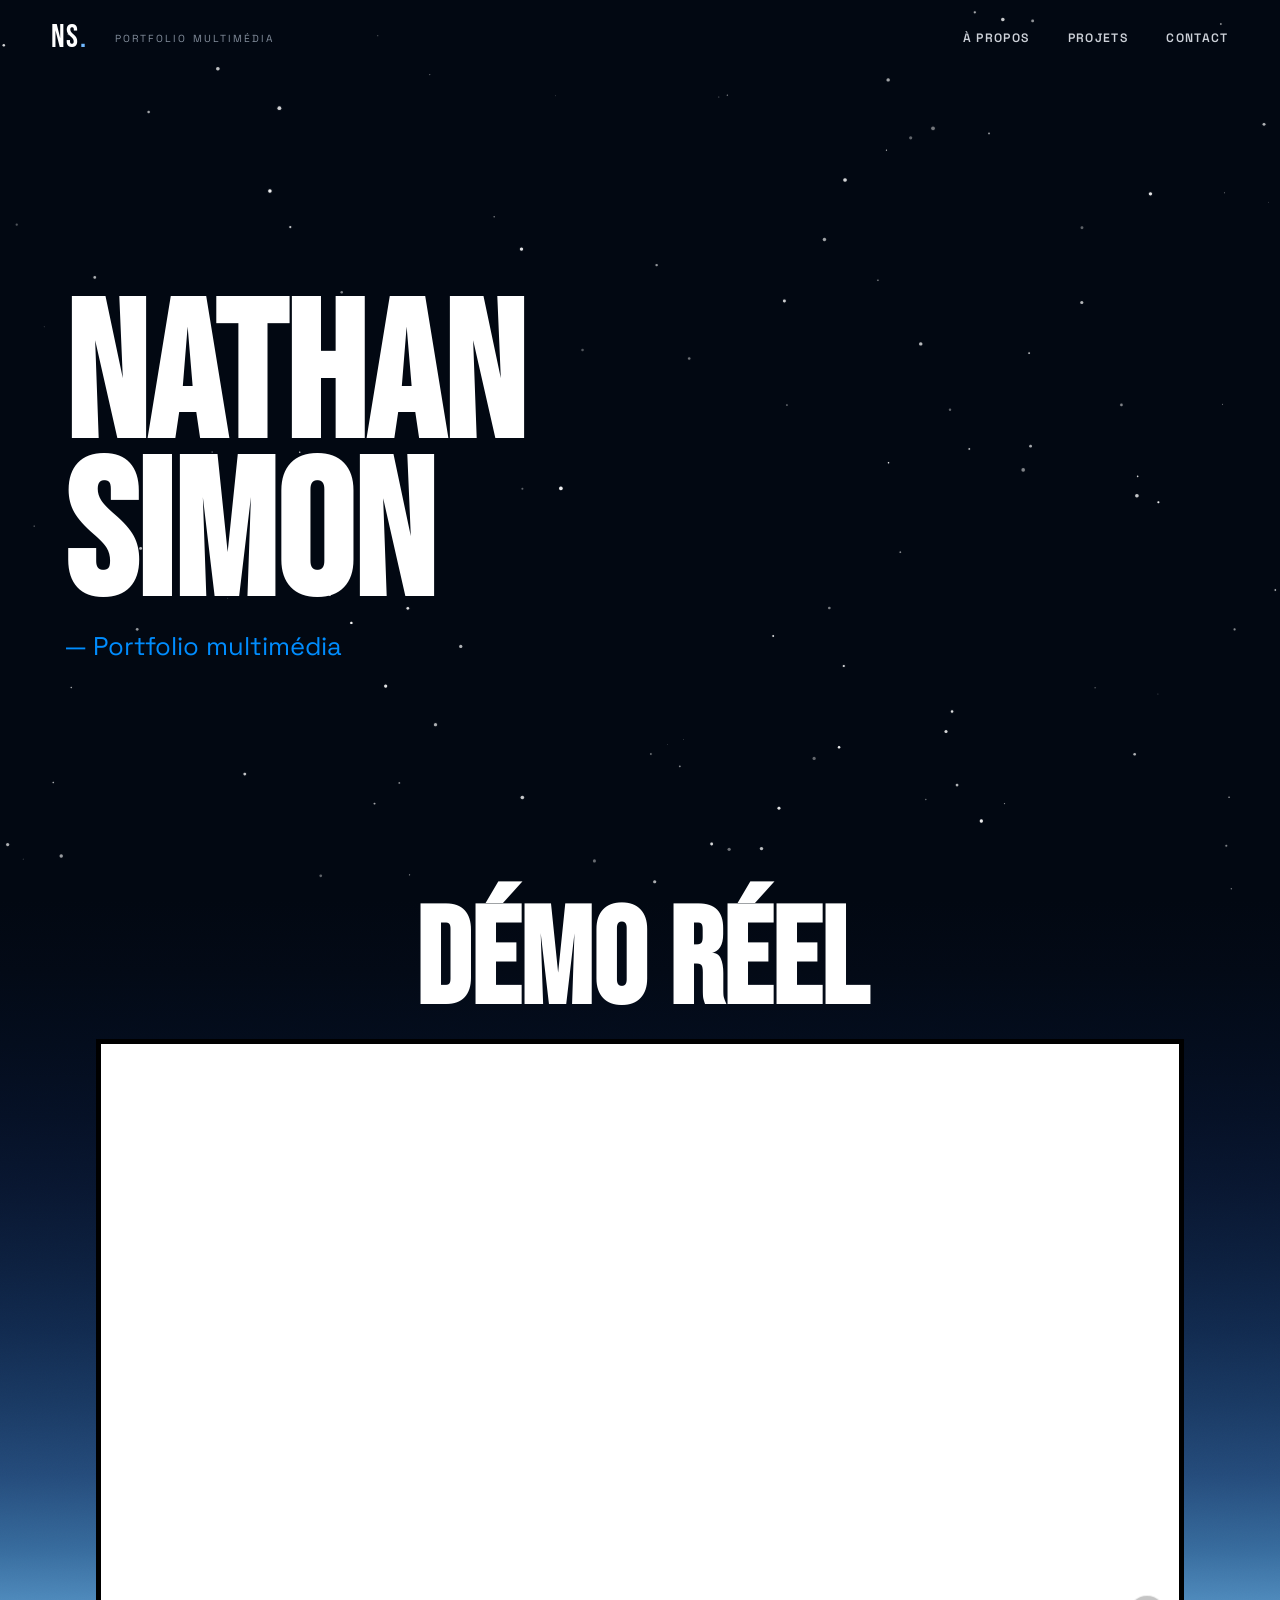
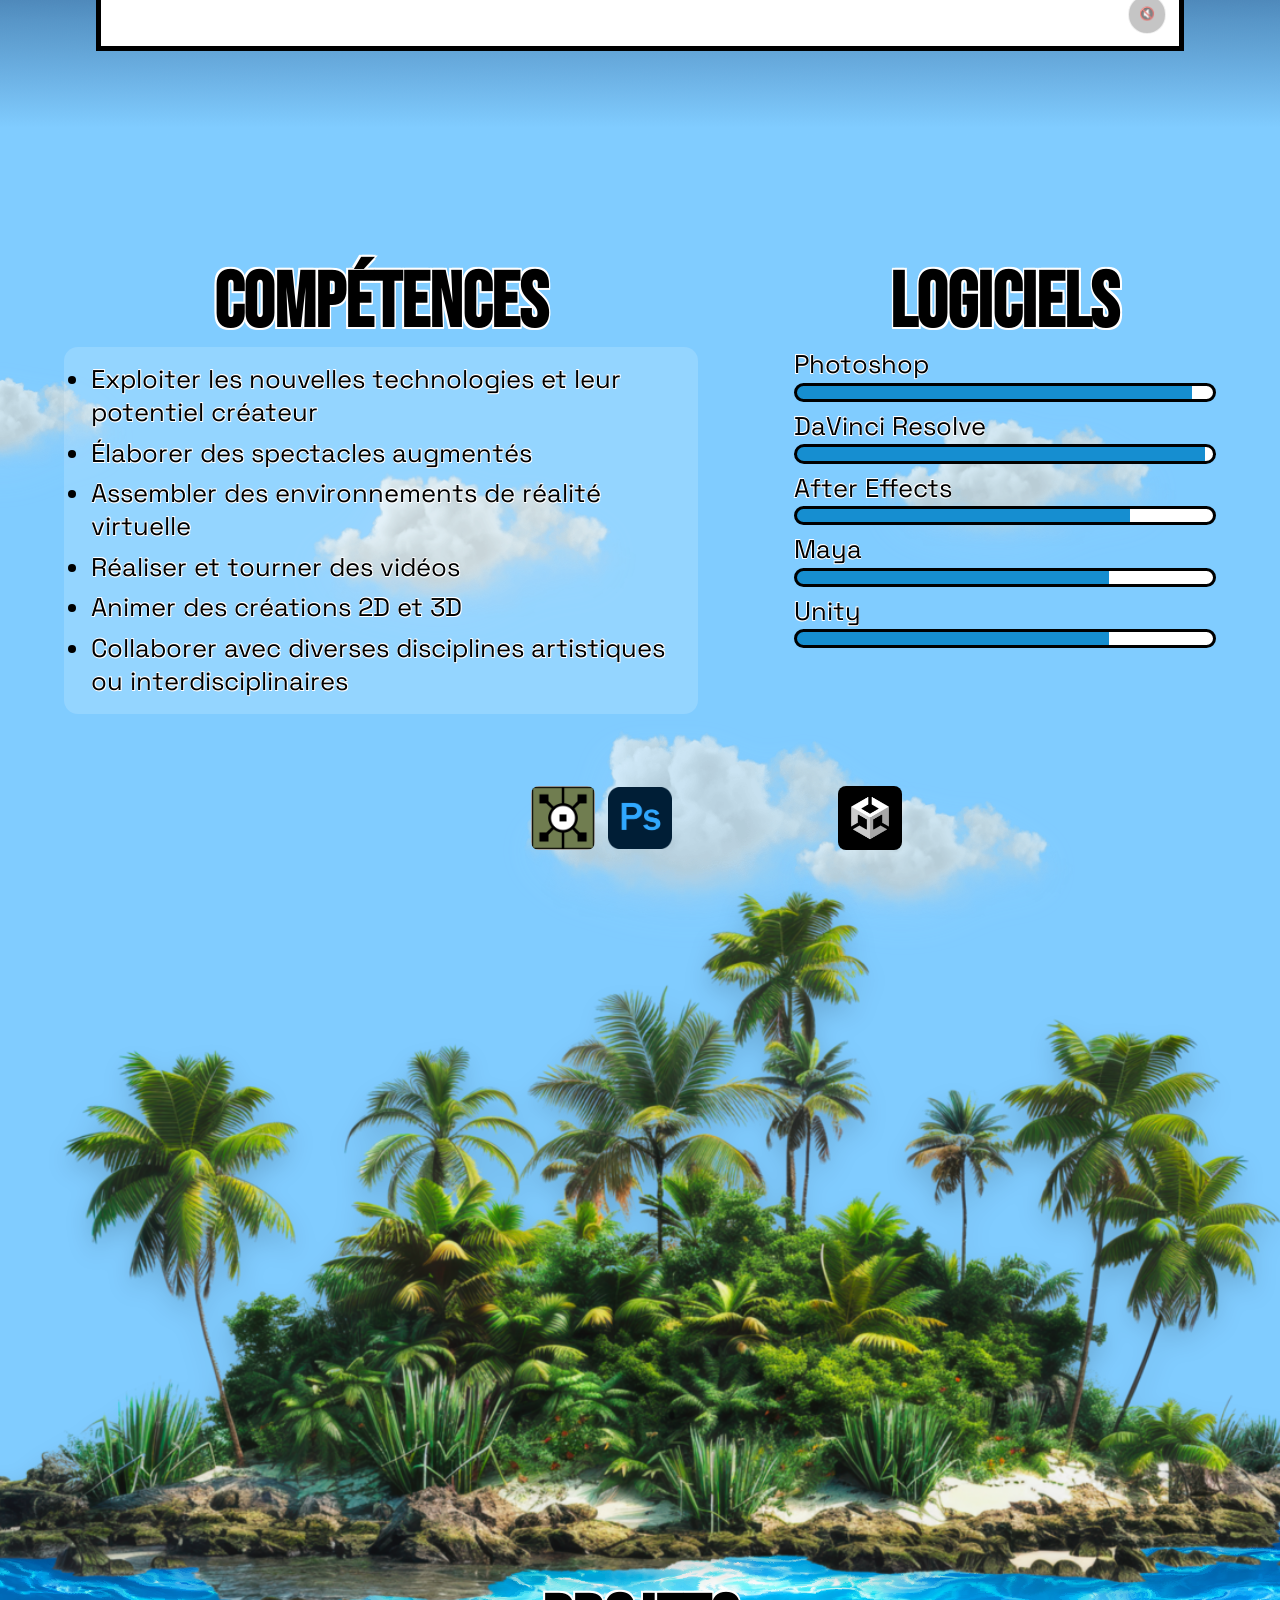
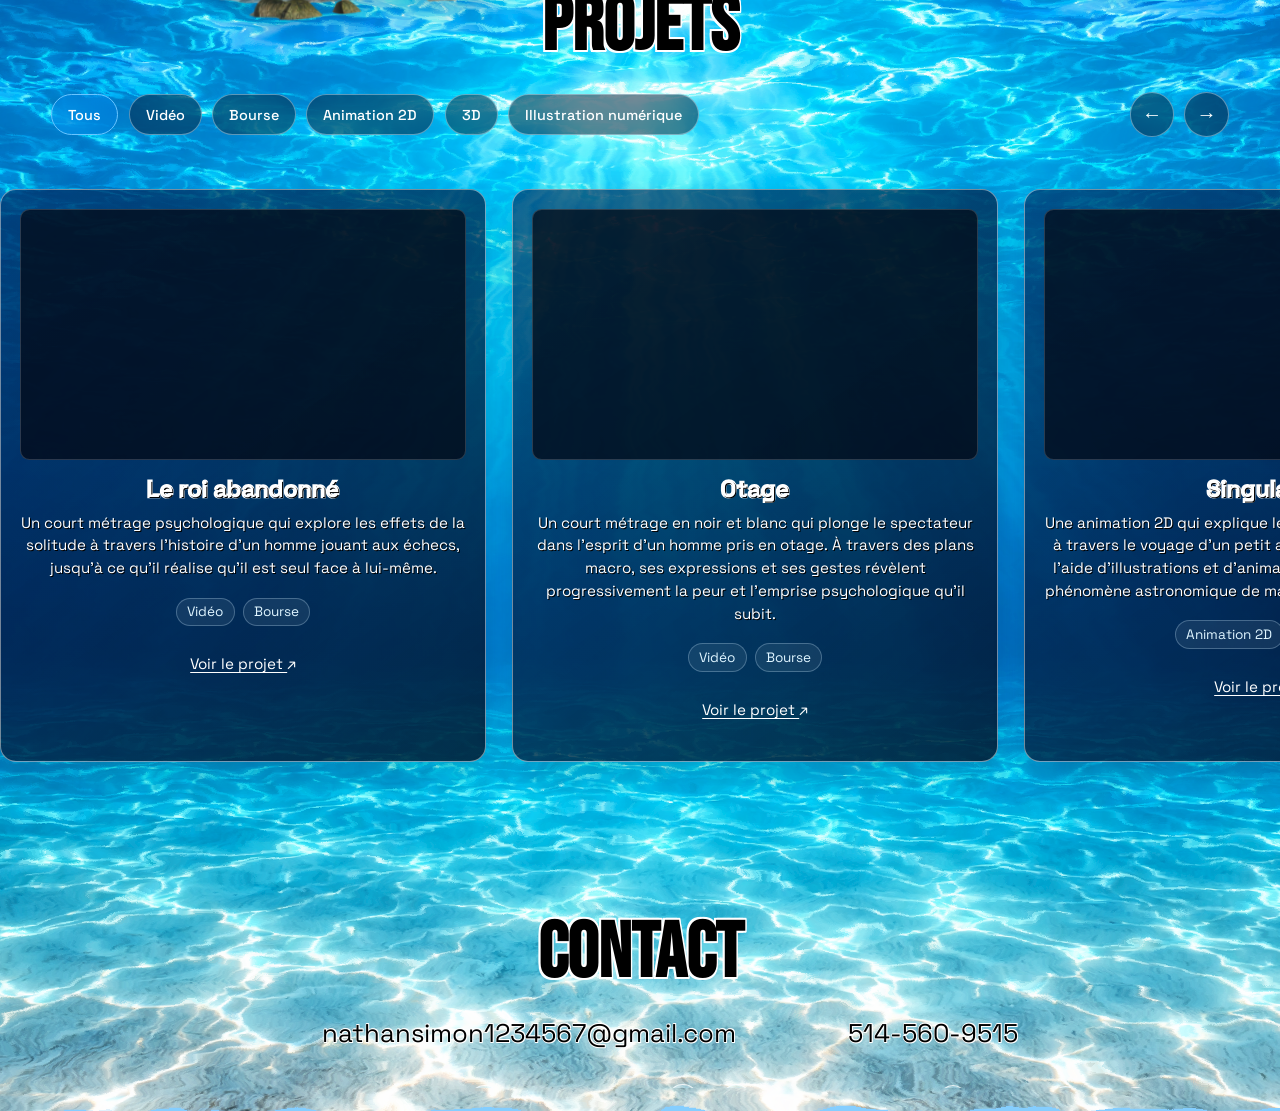
==== commit 61c233f9: "robot_enlever" ====
--- a/index.html
+++ b/index.html
@@ -8,7 +8,7 @@
       name="description"
       content="Portfolio de Nathan Simon — projets, compétences et contact."
     />
-    <meta name="robots" content="noindex, nofollow" />
+    
     <link rel="preconnect" href="https://fonts.googleapis.com" />
     <link rel="preconnect" href="https://fonts.gstatic.com" crossorigin />
     <link
@@ -57,7 +57,7 @@
               <h2 id="demo-title">DÉMO RÉEL</h2>
               <div class="demo-frame">
                 <video class="demo-video" autoplay muted loop playsinline preload="metadata" aria-label="Démo vidéo de Nathan Simon">
-                  <source src="assets/images/video/demo%20reel_vertical.mp4" type="video/mp4" media="(max-width: 700px)" />
+                  <source src="assets/images/video/demo_reel_vertical.mp4" type="video/mp4" media="(max-width: 700px)" />
                   <source src="assets/images/video/demoreel.mp4" type="video/mp4" media="(min-width: 701px)" />
                 </video>
                 <button class="video-sound-toggle" type="button" aria-pressed="false" aria-label="Activer le son">🔇</button>
--- a/css/components/home-content.css
+++ b/css/components/home-content.css
@@ -709,18 +709,18 @@
   .skills-list ul { font-size: clamp(1.1rem, 5vw, 1.35rem); line-height: 1.55; }
   .software-list li { font-size: clamp(1.05rem, 4.7vw, 1.3rem); line-height: 1.4; }
   .video-sound-toggle { font-size: 1.1rem; }
-  #contact-title { font-size: 20vw;}
+  
 
   /* Garder les cartes compactes en hauteur malgré la typographie agrandie. */
   .project-card { padding: 0.55rem; }
-  .project-card__media { aspect-ratio: 16 / 7; margin-bottom: 0.3rem; }
+  .project-card__media { aspect-ratio: 16 / 9; margin-bottom: 0.3rem; }
   .project-card__body { padding: 0.2rem 0.15rem 0.1rem; flex: 0 0 auto; }
   .project-card h2 { font-size: clamp(1.2rem, 5.4vw, 1.55rem); line-height: 1.08; margin-bottom: 0.3rem; }
-  .project-card p { font-size: clamp(1rem, 4.3vw, 1.2rem); line-height: 1.3; margin: 0.25rem auto; }
+  /* Sur mobile, garder les cartes lisibles et compactes : image, titre et catégories seulement. */
+  .project-card p { display: none; }
   .project-card__tags { font-size: clamp(0.9rem, 3.8vw, 1.05rem); line-height: 1.25; }
   .project-card__action { font-size: clamp(0.95rem, 4vw, 1.1rem); }
   .filters-toggle { font-size: 1rem; padding: 0.75rem 0.95rem; }
   .project-filter { font-size: 0.95rem; padding: 0.55rem 0.75rem; }
   .carousel-button { width: 2.8rem; height: 2.8rem; }
-
-}
+}
